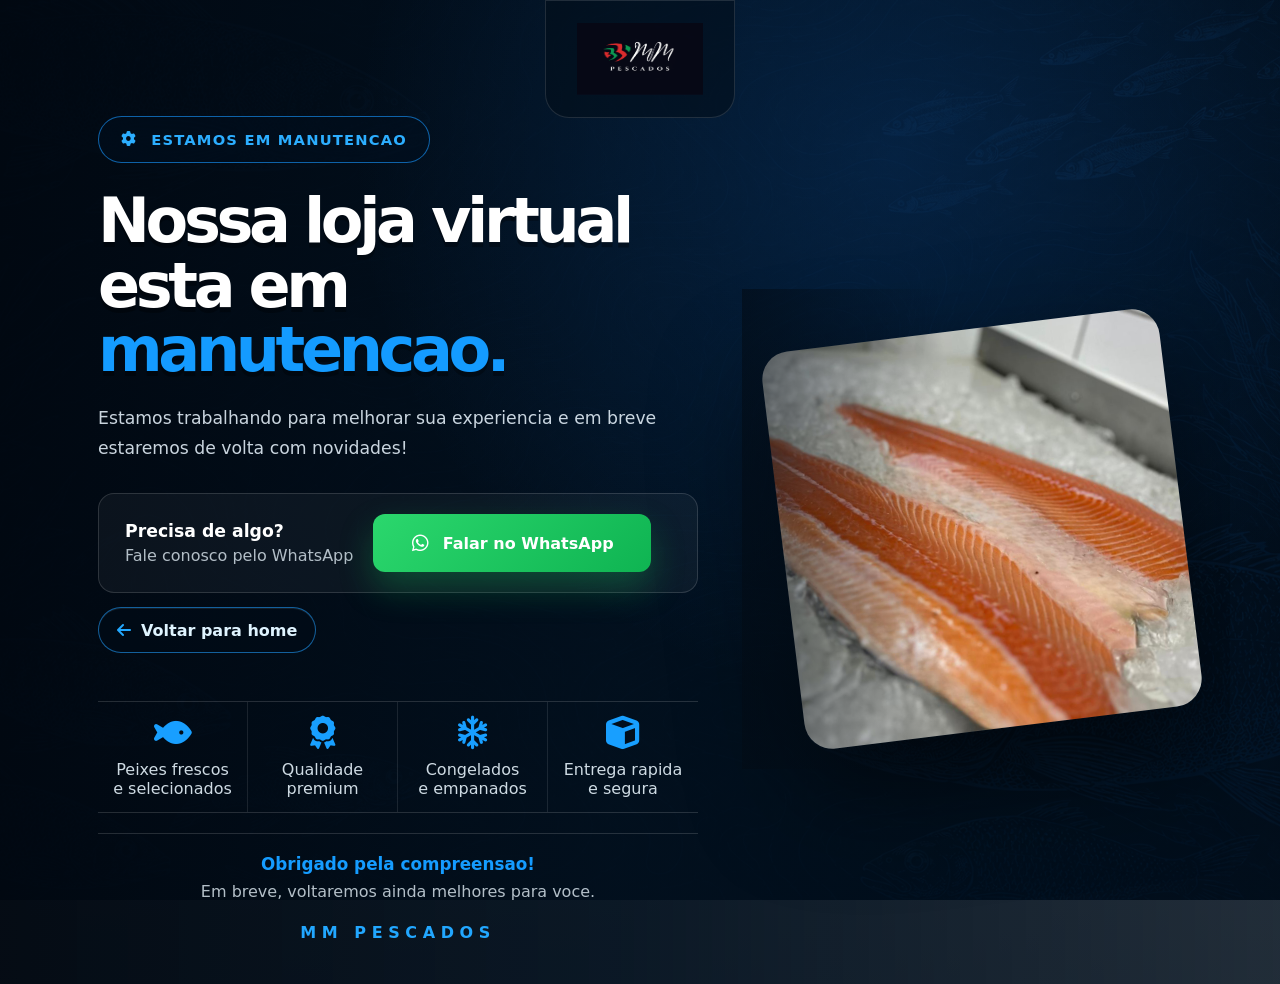
==== manutencao.html @ 1f9eb8cb "Ajuste produtos e loja" ====
<!DOCTYPE html>
<html lang="pt-BR">
<head>
  <meta charset="UTF-8" />
  <meta name="viewport" content="width=device-width, initial-scale=1.0" />
  <title>Loja em Manutencao | MM Pescados</title>
  <meta name="description" content="A loja virtual da MM Pescados esta em manutencao. Fale conosco pelo WhatsApp para fazer seu pedido." />
  <meta name="theme-color" content="#041b2a" />
  <link rel="stylesheet" href="https://cdnjs.cloudflare.com/ajax/libs/font-awesome/6.7.2/css/all.min.css" />
  <link rel="stylesheet" href="styles.css" />
  <link rel="icon" type="image/png" sizes="32x32" href="assets/img/logo.png">
</head>
<body class="maintenance-page">
  <main class="maintenance-shell" aria-labelledby="maintenanceTitle">
    <div class="maintenance-logo" aria-label="MM Pescados">
      <img src="assets/img/mm-logo-oficial.png" alt="MM Pescados">
    </div>

    <section class="maintenance-content">
      <span class="maintenance-kicker"><i class="fa-solid fa-gear"></i> Estamos em manutencao</span>
      <h1 id="maintenanceTitle">Nossa loja virtual esta em <span>manutencao.</span></h1>
      <p>Estamos trabalhando para melhorar sua experiencia e em breve estaremos de volta com novidades!</p>

      <div class="maintenance-whatsapp">
        <div>
          <strong>Precisa de algo?</strong>
          <span>Fale conosco pelo WhatsApp</span>
        </div>
        <a href="https://wa.me/554830244024?text=Ol%C3%A1%2C%20vim%20pelo%20site%20da%20MM%20Pescados%20e%20quero%20fazer%20um%20pedido." target="_blank" rel="noopener">
          <i class="fa-brands fa-whatsapp"></i> Falar no WhatsApp
        </a>
      </div>

      <a class="maintenance-home-link" href="index.html">
        <i class="fa-solid fa-arrow-left"></i>
        <span>Voltar para home</span>
      </a>

      <div class="maintenance-features" aria-label="Diferenciais MM Pescados">
        <div><i class="fa-solid fa-fish"></i><span>Peixes frescos<br>e selecionados</span></div>
        <div><i class="fa-solid fa-award"></i><span>Qualidade<br>premium</span></div>
        <div><i class="fa-regular fa-snowflake"></i><span>Congelados<br>e empanados</span></div>
        <div><i class="fa-solid fa-cube"></i><span>Entrega rapida<br>e segura</span></div>
      </div>

      <div class="maintenance-thanks">
        <strong>Obrigado pela compreensao!</strong>
        <span>Em breve, voltaremos ainda melhores para voce.</span>
        <b>MM Pescados</b>
      </div>
    </section>

    <div class="maintenance-visual" aria-hidden="true"></div>
  </main>
</body>
</html>
---- styles.css ----
html,body{
background-image:url('./assets/img/bg1.png') !important;
background-size:cover !important;
background-position:center !important;
background-repeat:no-repeat !important;
background-attachment:fixed !important;
background-color:#020b14 !important;
}

/* Refinamento final: produtos, modais e manutencao */
.showcase-section {
  padding: 70px 0 92px !important;
}

.showcase-section .container {
  width: min(1368px, calc(100% - 72px)) !important;
  display: grid !important;
  grid-template-columns: 330px 1fr !important;
  gap: 36px !important;
  align-items: start !important;
}

.showcase-section .section-header {
  max-width: 310px !important;
  margin: 38px 0 0 !important;
  text-align: left !important;
}

.showcase-section .section-header .eyebrow {
  width: auto !important;
  justify-content: flex-start !important;
  color: #1aa7ff !important;
}

.showcase-section .section-header h2 {
  font-size: clamp(2.1rem, 3.1vw, 3.15rem) !important;
  line-height: 1.14 !important;
  letter-spacing: -0.065em !important;
}

.product-grid,
.showcase-grid.product-grid {
  grid-column: 2 !important;
  display: grid !important;
  grid-template-columns: repeat(4, minmax(0, 1fr)) !important;
  gap: 22px !important;
  margin: 0 !important;
}

.product-card,
.showcase-card.product-card {
  height: auto !important;
  min-height: 0 !important;
  aspect-ratio: 0.78 !important;
  border-radius: 14px !important;
  overflow: hidden !important;
  border: 1px solid rgba(24, 151, 255, .9) !important;
}

.product-card__button {
  display: flex !important;
  align-items: stretch !important;
  width: 100% !important;
  height: 100% !important;
}

.product-card .showcase-image,
.showcase-card.product-card .showcase-image {
  position: absolute !important;
  inset: 0 !important;
  height: 100% !important;
  border-radius: inherit !important;
}

.product-card .showcase-image > img:not(.card-logo) {
  width: 100% !important;
  height: 100% !important;
  object-fit: cover !important;
  transform: scale(1.01);
}

.product-card .showcase-image::after {
  content: "" !important;
  position: absolute !important;
  inset: 0 !important;
  background: linear-gradient(180deg, rgba(0, 0, 0, .16), rgba(0, 9, 18, .08) 38%, rgba(0, 8, 18, .92) 100%) !important;
}

.product-card .card-logo {
  width: 84px !important;
  height: 54px !important;
  top: 12px !important;
  right: 12px !important;
  object-fit: contain !important;
  background: rgba(0, 5, 12, .62) !important;
  padding: 7px !important;
}

.product-card .showcase-content {
  width: 100% !important;
  position: relative !important;
  z-index: 2 !important;
  align-self: flex-end !important;
  margin-top: auto !important;
  padding: 0 18px 18px !important;
}

.product-card .showcase-content span {
  display: inline-flex !important;
  max-width: calc(100% - 96px) !important;
  margin-bottom: 6px !important;
  color: #3db9ff !important;
  font-size: .72rem !important;
  font-weight: 900 !important;
  letter-spacing: .08em !important;
  text-transform: uppercase !important;
}

.product-card .showcase-content h3 {
  max-width: calc(100% - 28px) !important;
  margin: 0 0 6px !important;
  color: #fff !important;
  font-size: clamp(1.08rem, 1.4vw, 1.35rem) !important;
  line-height: 1.05 !important;
  letter-spacing: -0.04em !important;
  text-shadow: 0 2px 10px rgba(0, 0, 0, .45) !important;
}

.product-card .showcase-content p {
  margin: 0 !important;
  color: rgba(225, 244, 255, .88) !important;
  font-size: .9rem !important;
}

.product-pagination {
  grid-column: 2 !important;
  display: flex !important;
  justify-content: center !important;
  align-items: center !important;
  gap: 14px !important;
  margin: 34px auto 0 !important;
  padding: 12px 16px !important;
  border: 1px solid rgba(24, 151, 255, .55) !important;
  border-radius: 999px !important;
  background: rgba(0, 10, 22, .58) !important;
  box-shadow: 0 18px 48px rgba(0, 0, 0, .28) !important;
}

.product-pagination__btn {
  width: 54px !important;
  height: 54px !important;
  border-radius: 50% !important;
  font-size: 1.05rem !important;
}

.product-modal {
  padding: clamp(14px, 3vw, 32px) !important;
}

.product-modal__dialog {
  width: min(1080px, calc(100vw - 48px)) !important;
  max-height: min(760px, calc(100dvh - 48px)) !important;
  display: grid !important;
  grid-template-columns: minmax(0, 1.12fr) minmax(330px, .88fr) !important;
  overflow: hidden !important;
  border-radius: 22px !important;
}

.product-modal__gallery {
  min-height: 0 !important;
  height: min(620px, calc(100dvh - 72px)) !important;
  aspect-ratio: 4 / 3 !important;
  background: #020912 !important;
}

.product-modal__gallery img {
  width: 100% !important;
  height: 100% !important;
  min-height: 0 !important;
  max-height: none !important;
  aspect-ratio: auto !important;
  object-fit: cover !important;
  object-position: center !important;
}

.product-modal__close {
  top: 16px !important;
  right: 16px !important;
  width: 46px !important;
  height: 46px !important;
  display: inline-grid !important;
  place-items: center !important;
}

.product-modal__nav {
  top: 50% !important;
  width: 48px !important;
  height: 48px !important;
  display: inline-grid !important;
  place-items: center !important;
  transform: translateY(-50%) !important;
}

.product-modal__nav:hover {
  transform: translateY(-50%) scale(1.04) !important;
}

.product-modal__content {
  min-width: 0 !important;
  padding: clamp(28px, 4vw, 48px) !important;
  justify-content: center !important;
}

.product-modal__content h3 {
  overflow-wrap: anywhere !important;
}

.product-modal__order {
  width: 100% !important;
  min-width: 0 !important;
  min-height: 58px !important;
  height: 58px !important;
  border-radius: 14px !important;
  white-space: normal !important;
}

.maintenance-page {
  min-height: 100dvh !important;
  display: grid !important;
  place-items: center !important;
  padding: 0 !important;
  overflow-x: hidden !important;
  background:
    radial-gradient(circle at 70% 16%, rgba(20, 128, 255, .16), transparent 34rem),
    linear-gradient(90deg, rgba(1, 8, 17, .97) 0%, rgba(2, 16, 30, .92) 48%, rgba(2, 16, 30, .72) 100%),
    url("./assets/img/bg1.png") center/cover fixed no-repeat !important;
}

.maintenance-shell {
  position: relative !important;
  width: min(1440px, 100vw) !important;
  min-height: min(980px, 100dvh) !important;
  display: grid !important;
  grid-template-columns: minmax(560px, .96fr) minmax(520px, 1.04fr) !important;
  align-items: center !important;
  gap: 42px !important;
  padding: 78px 78px 54px !important;
}

.maintenance-logo {
  position: absolute !important;
  top: 0 !important;
  left: 50% !important;
  width: 218px !important;
  height: 142px !important;
  display: grid !important;
  place-items: center !important;
  padding: 26px 36px !important;
  border: 1px solid rgba(255, 255, 255, .12) !important;
  border-radius: 0 0 24px 24px !important;
  background: rgba(3, 13, 24, .54) !important;
  transform: translateX(-50%) !important;
}

.maintenance-logo img {
  width: 142px !important;
  height: auto !important;
}

.maintenance-content {
  position: relative !important;
  z-index: 2 !important;
  max-width: 700px !important;
  padding-top: 74px !important;
  text-align: left !important;
}

.maintenance-kicker {
  display: inline-flex !important;
  align-items: center !important;
  gap: 14px !important;
  padding: 14px 22px !important;
  border-radius: 999px !important;
  border: 1px solid rgba(24, 151, 255, .62) !important;
  color: #2caeff !important;
  background: rgba(0, 15, 30, .5) !important;
  font-size: .92rem !important;
  font-weight: 900 !important;
  letter-spacing: .08em !important;
  text-transform: uppercase !important;
}

.maintenance-content h1 {
  max-width: 650px !important;
  margin: 28px 0 24px !important;
  font-size: clamp(3.9rem, 5.3vw, 5.45rem) !important;
  line-height: 1.04 !important;
  letter-spacing: -0.07em !important;
  color: #fff !important;
}

.maintenance-content h1 span {
  color: #149bff !important;
}

.maintenance-content > p {
  max-width: 650px !important;
  margin: 0 !important;
  color: rgba(234, 246, 255, .86) !important;
  font-size: 1.24rem !important;
  line-height: 1.75 !important;
}

.maintenance-whatsapp {
  width: min(650px, 100%) !important;
  display: grid !important;
  grid-template-columns: auto minmax(0, 1fr) auto !important;
  align-items: center !important;
  gap: 20px !important;
  margin: 34px 0 34px !important;
  padding: 20px 26px !important;
  border: 1px solid rgba(255, 255, 255, .14) !important;
  border-radius: 16px !important;
  background: rgba(255, 255, 255, .045) !important;
}

.maintenance-whatsapp > i {
  width: 66px !important;
  height: 66px !important;
  display: grid !important;
  place-items: center !important;
  color: #fff !important;
  border-radius: 50% !important;
  background: #25d366 !important;
  font-size: 2.55rem !important;
}

.maintenance-whatsapp strong {
  display: block !important;
  color: #fff !important;
  font-size: 1.08rem !important;
  margin-bottom: 5px !important;
}

.maintenance-whatsapp span {
  color: rgba(235, 247, 255, .75) !important;
}

.maintenance-whatsapp a {
  min-height: 58px !important;
  display: inline-flex !important;
  align-items: center !important;
  justify-content: center !important;
  gap: 10px !important;
  padding: 0 24px !important;
  border-radius: 12px !important;
  color: #fff !important;
  text-decoration: none !important;
  font-weight: 900 !important;
  white-space: nowrap !important;
  background: linear-gradient(135deg, #2bd76d, #0fb452) !important;
  box-shadow: 0 16px 34px rgba(18, 200, 92, .28) !important;
}

.maintenance-features {
  width: min(650px, 100%) !important;
  display: grid !important;
  grid-template-columns: repeat(4, 1fr) !important;
  gap: 0 !important;
  margin: 40px 0 0 !important;
  padding: 0 !important;
  border-top: 1px solid rgba(255, 255, 255, .14) !important;
  border-bottom: 1px solid rgba(255, 255, 255, .14) !important;
}

.maintenance-features div {
  min-height: 118px !important;
  display: grid !important;
  place-items: center !important;
  align-content: center !important;
  gap: 10px !important;
  padding: 14px 12px !important;
  text-align: center !important;
  color: rgba(235, 247, 255, .88) !important;
  border-right: 1px solid rgba(255, 255, 255, .1) !important;
}

.maintenance-features div:last-child {
  border-right: 0 !important;
}

.maintenance-features i {
  color: #189fff !important;
  font-size: 2.1rem !important;
}

.maintenance-thanks {
  width: min(650px, 100%) !important;
  margin-top: 28px !important;
  padding-top: 24px !important;
  text-align: center !important;
  border-top: 1px solid rgba(255, 255, 255, .14) !important;
}

.maintenance-thanks strong,
.maintenance-thanks span,
.maintenance-thanks b {
  display: block !important;
}

.maintenance-thanks strong {
  color: #159cff !important;
  font-size: 1.05rem !important;
}

.maintenance-thanks span {
  margin: 8px 0 22px !important;
  color: rgba(235, 247, 255, .76) !important;
}

.maintenance-thanks b {
  color: #22a7ff !important;
  letter-spacing: .35em !important;
  text-transform: uppercase !important;
}

.maintenance-visual {
  position: relative !important;
  z-index: 1 !important;
  align-self: stretch !important;
  min-height: 680px !important;
}

.maintenance-visual::before {
  content: "" !important;
  position: absolute !important;
  inset: 18% -18% 10% 2% !important;
  border-radius: 34px !important;
  background: url("./assets/FOTOS/Salmao/salmao files.jpeg") center/cover no-repeat !important;
  box-shadow: 0 42px 110px rgba(0, 0, 0, .56) !important;
  transform: rotate(-8deg) !important;
}

.maintenance-visual::after {
  content: "" !important;
  position: absolute !important;
  inset: 0 !important;
  background: linear-gradient(90deg, rgba(2, 11, 21, .62), transparent 42%) !important;
}

@media (max-width: 1180px) {
  .showcase-section .container {
    grid-template-columns: 1fr !important;
    width: min(980px, calc(100% - 48px)) !important;
  }

  .showcase-section .section-header,
  .product-grid,
  .showcase-grid.product-grid,
  .product-pagination {
    grid-column: 1 !important;
  }

  .showcase-section .section-header {
    max-width: 680px !important;
    margin: 0 auto 28px !important;
    text-align: center !important;
  }

  .product-grid,
  .showcase-grid.product-grid {
    grid-template-columns: repeat(3, minmax(0, 1fr)) !important;
  }

  .maintenance-shell {
    grid-template-columns: 1fr !important;
    min-height: auto !important;
    padding: 170px 36px 44px !important;
  }

  .maintenance-content {
    max-width: 760px !important;
    margin: 0 auto !important;
    padding-top: 0 !important;
    text-align: center !important;
  }

  .maintenance-visual {
    order: -1 !important;
    min-height: 330px !important;
  }

  .maintenance-visual::before {
    inset: 0 6% 10% 6% !important;
  }
}

@media (max-width: 720px) {
  .showcase-section {
    padding: 46px 0 64px !important;
  }

  .showcase-section .container {
    width: calc(100% - 28px) !important;
    gap: 22px !important;
  }

  .product-grid,
  .showcase-grid.product-grid {
    grid-template-columns: repeat(2, minmax(0, 1fr)) !important;
    gap: 12px !important;
  }

  .product-card,
  .showcase-card.product-card {
    aspect-ratio: .78 !important;
    border-radius: 12px !important;
  }

  .product-card .card-logo {
    width: 58px !important;
    height: 40px !important;
    top: 8px !important;
    right: 8px !important;
  }

  .product-card .showcase-content {
    padding: 0 10px 12px !important;
  }

  .product-card .showcase-content span {
    display: none !important;
  }

  .product-card .showcase-content h3 {
    max-width: 100% !important;
    font-size: .98rem !important;
  }

  .product-card .showcase-content p {
    font-size: .78rem !important;
  }

  .product-pagination {
    gap: 9px !important;
    padding: 10px !important;
    border-radius: 18px !important;
    flex-wrap: wrap !important;
  }

  .product-pagination__btn {
    width: 46px !important;
    height: 46px !important;
  }

  .product-modal {
    padding: 10px !important;
  }

  .product-modal__dialog {
    width: calc(100vw - 20px) !important;
    max-height: calc(100dvh - 20px) !important;
    grid-template-columns: 1fr !important;
    overflow-y: auto !important;
    border-radius: 18px !important;
  }

  .product-modal__gallery {
    height: min(330px, 42dvh) !important;
    aspect-ratio: 16 / 11 !important;
  }

  .product-modal__nav {
    width: 42px !important;
    height: 42px !important;
  }

  .product-modal__content {
    padding: 24px 18px 18px !important;
    gap: 14px !important;
  }

  .product-modal__content h3 {
    font-size: 2rem !important;
  }

  .product-modal__order {
    min-height: 56px !important;
  }

  .maintenance-shell {
    width: 100vw !important;
    min-height: 100dvh !important;
    padding: 108px 18px 28px !important;
    gap: 20px !important;
  }

  .maintenance-logo {
    width: 144px !important;
    height: 104px !important;
    padding: 18px 22px !important;
  }

  .maintenance-logo img {
    width: 106px !important;
  }

  .maintenance-visual {
    min-height: 190px !important;
  }

  .maintenance-visual::before {
    inset: 4% -18% 0 10% !important;
    border-radius: 22px !important;
  }

  .maintenance-kicker {
    padding: 11px 16px !important;
    font-size: .74rem !important;
  }

  .maintenance-content h1 {
    margin: 22px 0 16px !important;
    font-size: clamp(2.25rem, 11.5vw, 3.45rem) !important;
    line-height: 1.04 !important;
  }

  .maintenance-content > p {
    font-size: .96rem !important;
    line-height: 1.62 !important;
  }

  .maintenance-whatsapp {
    grid-template-columns: 1fr !important;
    justify-items: center !important;
    text-align: center !important;
    margin: 24px 0 26px !important;
    padding: 18px !important;
  }

  .maintenance-whatsapp a {
    width: 100% !important;
    white-space: normal !important;
  }

  .maintenance-features {
    grid-template-columns: repeat(2, 1fr) !important;
    margin-top: 0 !important;
  }

  .maintenance-features div {
    min-height: 96px !important;
    font-size: .86rem !important;
  }

  .maintenance-features div:nth-child(2) {
    border-right: 0 !important;
  }

  .maintenance-thanks {
    margin-top: 20px !important;
  }
}

@media (max-width: 720px) and (max-height: 430px) {
  .maintenance-shell {
    padding-top: 82px !important;
  }

  .maintenance-logo {
    width: 118px !important;
    height: 78px !important;
  }

  .maintenance-visual {
    display: none !important;
  }

  .maintenance-content h1 {
    font-size: 2.15rem !important;
  }

  .maintenance-features,
  .maintenance-thanks {
    display: none !important;
  }
}



html, body{
    background: #020b14 url('./assets/img/bg1.png') center center / cover fixed no-repeat !important;
}

body::before{
    content:'';
    position:fixed;
    inset:0;
    background:rgba(0,0,0,0.45);
    z-index:-1;
}


@import url('https://fonts.googleapis.com/css2?family=Inter:wght@400;500;600;700;800;900&display=swap');

:root {
  --bg: #02111d;
  --bg-2: #041b2a;
  --surface: rgba(255, 255, 255, 0.07);
  --surface-strong: rgba(255, 255, 255, 0.11);
  --line: rgba(255, 255, 255, 0.14);
  --text: #f4f9ff;
  --muted: #b9c9d6;
  --blue: #1288e8;
  --blue-2: #60cdfd;
  --green: #16c784;
  --shadow: 0 24px 70px rgba(0, 0, 0, 0.35);
  --radius: 28px;
}

* {
  box-sizing: border-box;
}

html {
  scroll-behavior: smooth;
}

body {
  margin: 0;
  font-family: Inter, system-ui, -apple-system, BlinkMacSystemFont, "Segoe UI", sans-serif;
  color: var(--text);
  background: linear-gradient(180deg, rgba(2, 7, 13, 0.96), rgba(3, 12, 22, 0.96)), url("./assets/img/bg1.png") center/cover fixed no-repeat;
  overflow-x: hidden;
  position: relative;
}

body::before {
  content: "";
  position: fixed;
  inset: 0;
  pointer-events: none;
  background: rgba(0, 0, 0, 0.10);
  z-index: -1;
}


img {
  max-width: 100%;
  display: block;
}

a {
  color: inherit;
}

.container {
  width: min(1180px, calc(100% - 40px));
  margin: 0 auto;
}

.section {
  position: relative;
  padding: 110px 0;
}

.loader {
  position: fixed;
  inset: 0;
  z-index: 999;
  background: #020d17;
  display: grid;
  place-content: center;
  gap: 18px;
  text-align: center;
  color: var(--muted);
  transition: opacity 0.45s ease, visibility 0.45s ease;
}

.loader.is-hidden {
  opacity: 0;
  visibility: hidden;
}

.loader__mark {
  width: 82px;
  height: 82px;
  display: grid;
  place-items: center;
  margin: 0 auto;
  border-radius: 50%;
  color: var(--blue-2);
  background: rgba(96, 205, 253, 0.08);
  border: 1px solid rgba(96, 205, 253, 0.22);
  box-shadow: 0 0 60px rgba(18, 136, 232, 0.35);
  animation: pulse 1.7s ease-in-out infinite;
}

.loader__mark svg {
  width: 38px;
  height: 38px;
}

.site-header {
  position: fixed;
  top: 20px;
  left: 50%;
  transform: translateX(-50%);
  width: min(1180px, calc(100% - 40px));
  height: 72px;
  z-index: 100;
  display: flex;
  align-items: center;
  justify-content: space-between;
  padding: 0 18px;
  border: 1px solid rgba(255, 255, 255, 0.08);
  border-radius: 999px;
  background: rgba(2, 13, 23, 0.42);
  backdrop-filter: blur(18px);
  box-shadow: 0 18px 50px rgba(0, 0, 0, 0.18);
}

.site-header.is-scrolled {
  background: rgba(2, 13, 23, 0.78);
  border-color: rgba(96, 205, 253, 0.18);
}

.brand {
  display: flex;
  align-items: center;
  gap: 10px;
  font-weight: 900;
  text-decoration: none;
  letter-spacing: -0.03em;
}

.brand__logo {
  width: 60px;
  height: 60px;
  display: grid;
  place-items: center;
  border-radius: 50%;
  background: rgba(96, 205, 253, 0.12);
  border: 1px solid rgba(255, 255, 255, 0.14);
  overflow: hidden;
}

.brand__logo img {
  width: 100%;
  height: 100%;
  object-fit: cover;
}

.brand__icon {
  width: 38px;
  height: 38px;
  display: grid;
  place-items: center;
  border-radius: 50%;
  color: var(--blue-2);
  background: rgba(96, 205, 253, 0.1);
}

.nav {
  display: flex;
  align-items: center;
  gap: 22px;
}

.nav a {
  display: inline-flex;
  align-items: center;
  gap: 0.5rem;
  font-size: 0.92rem;
  font-weight: 700;
  text-decoration: none;
  color: rgba(255,255,255,0.78);
  transition: 0.25s ease;
}

.nav a:hover {
  color: var(--text);
}

.nav__cta {
  margin-left: auto;
  flex-shrink: 0;
  display: inline-flex;
  align-items: center;
  gap: 0.6rem;
  padding: 12px 20px;
  border-radius: 999px;
  color: #fff !important;
  background: linear-gradient(135deg, var(--blue), #0e66aa);
}

.nav-toggle {
  display: none;
  width: 44px;
  height: 44px;
  border: 0;
  border-radius: 50%;
  color: white;
  background: rgba(255, 255, 255, 0.08);
}

.hero {
  min-height: 100vh;
  display: grid;
  align-items: center;
  padding-top: 150px;
  overflow: hidden;
}

.hero__bg,
.hero__texture,
.cta__pattern {
  position: absolute;
  inset: 0;
  pointer-events: none;
}

.hero__bg {
  background:
    radial-gradient(circle at 80% 30%, rgba(18, 136, 232, 0.22), transparent 34rem),
    linear-gradient(135deg, rgba(2, 17, 29, 0.15), rgba(2, 17, 29, 0.9));
}

.hero__texture,
.cta__pattern {
  opacity: 0.18;
  background-image:
    repeating-radial-gradient(ellipse at 10% 10%, transparent 0 18px, rgba(96, 205, 253, 0.8) 19px 20px);
  background-size: 180px 120px;
  mask-image: linear-gradient(180deg, #000, transparent 82%);
}

.hero__grid {
  position: relative;
  z-index: 2;
  display: grid;
  grid-template-columns: 1.02fr 0.98fr;
  gap: 70px;
  align-items: center;
}

.eyebrow {
  display: inline-flex;
  align-items: center;
  gap: 8px;
  margin-bottom: 20px;
  color: var(--muted);
  font-weight: 900;
  letter-spacing: 0.22em;
  text-transform: uppercase;
  font-size: 0.78rem;
}

.eyebrow svg {
  width: 17px;
  height: 17px;
  color: var(--blue-2);
}

h1,
h2,
h3,
p {
  margin-top: 0;
}

h1 {
  max-width: 740px;
  font-size: clamp(3.1rem, 8vw, 6.8rem);
  line-height: 0.9;
  letter-spacing: -0.075em;
  margin-bottom: 28px;
}

h2 {
  font-size: clamp(2.2rem, 5vw, 4.45rem);
  line-height: 0.95;
  letter-spacing: -0.07em;
  margin-bottom: 20px;
}

h3 {
  font-size: 1.45rem;
  letter-spacing: -0.055em;
  margin-bottom: 14px;
}

p {
  color: var(--muted);
  line-height: 1.8;
}

.hero__content p {
  max-width: 620px;
  font-size: 1.08rem;
}

.hero__actions,
.cta__actions {
  display: flex;
  flex-wrap: wrap;
  gap: 14px;
  margin-top: 34px;
}

.btn {
  position: relative;
  display: inline-flex;
  align-items: center;
  justify-content: center;
  gap: 10px;
  min-height: 54px;
  padding: 0 24px;
  border-radius: 999px;
  font-weight: 900;
  text-decoration: none;
  overflow: hidden;
  transition: 0.25s ease;
}

.btn svg {
  width: 18px;
  height: 18px;
}

.btn--primary {
  color: white;
  background: linear-gradient(135deg, #1599ff, #075d9e);
  box-shadow: 0 20px 45px rgba(18, 136, 232, 0.28);
}

.btn--primary:hover {
  transform: translateY(-3px);
  box-shadow: 0 26px 60px rgba(18, 136, 232, 0.4);
}

.btn--ghost {
  color: white;
  background: rgba(255, 255, 255, 0.09);
  border: 1px solid rgba(255, 255, 255, 0.15);
}

.btn--ghost:hover {
  transform: translateY(-3px);
  background: rgba(255, 255, 255, 0.13);
}

.btn--small {
  min-height: 44px;
  padding: 0 18px;
  font-size: 0.9rem;
  display: inline-flex;
  align-items: center;
  gap: 0.6rem;
}

.btn i,
.nav__cta i,
.hero__badges span i,
.review-card .stars i {
  display: inline-flex;
  align-items: center;
  justify-content: center;
  margin-right: 0.5rem;
  font-size: 1rem;
}

.hero__badges {
  display: flex;
  flex-wrap: wrap;
  gap: 12px;
  margin-top: 30px;
}

.hero__badges span {
  display: inline-flex;
  align-items: center;
  gap: 8px;
  color: var(--muted);
  padding: 10px 13px;
  border-radius: 999px;
  background: rgba(255, 255, 255, 0.06);
  border: 1px solid rgba(255,255,255,0.1);
  font-weight: 700;
  font-size: 0.88rem;
}

.hero__badges svg {
  width: 16px;
  color: var(--blue-2);
}

.hero-card {
  position: relative;
  padding: 14px;
  border-radius: 38px;
  background: linear-gradient(145deg, rgba(255,255,255,0.12), rgba(255,255,255,0.02));
  border: 1px solid rgba(255,255,255,0.14);
  box-shadow: var(--shadow);
  transform: rotate(1.5deg);
}

.hero-card::before {
  content: "";
  position: absolute;
  inset: -2px;
  z-index: -1;
  border-radius: inherit;
  background: radial-gradient(circle at 40% 20%, rgba(96, 205, 253, 0.35), transparent 60%);
  filter: blur(20px);
}

.hero-card__brand {
  position: absolute;
  top: 22px;
  left: 22px;
  right: 22px;
  display: flex;
  justify-content: space-between;
  gap: 16px;
  align-items: center;
  padding: 18px 22px;
  border-radius: 24px;
  background: rgba(2, 17, 29, 0.72);
  border: 1px solid rgba(255,255,255,0.12);
  backdrop-filter: blur(16px);
  z-index: 2;
}

.hero-card__brand-logo {
  display: flex;
  align-items: flex-end;
  gap: 12px;
}

.hero-card__brand-logo span {
  font-size: 2.05rem;
  line-height: 1;
  font-weight: 900;
}

.hero-card__brand-logo small {
  display: block;
  color: rgba(255,255,255,0.75);
  font-size: 0.82rem;
  letter-spacing: 0.15em;
  text-transform: uppercase;
}

.hero-card__brand-links {
  display: grid;
  gap: 10px;
  text-align: right;
}

.hero-card__brand-links a {
  display: inline-flex;
  align-items: center;
  justify-content: flex-end;
  gap: 10px;
  color: #fff;
  font-size: 0.95rem;
  text-decoration: none;
}

.hero-card__brand-links svg {
  width: 18px;
  height: 18px;
  color: var(--green);
  fill: var(--green);
}

@media (max-width: 960px) {
  .hero-card__brand {
    flex-direction: column;
    align-items: flex-start;
    text-align: left;
  }

  .hero-card__brand-links {
    text-align: left;
  }
}

.hero-card img,
.hero-card__video {
  width: 100%;
  aspect-ratio: 4 / 5;
  object-fit: cover;
  border-radius: 28px;
  filter: saturate(0.95) contrast(1.05);
}
.hero-card__video {
  display: block;
}

.hero-card__float {
  position: absolute;
  left: -20px;
  bottom: 38px;
  width: min(310px, 78%);
  padding: 20px;
  border-radius: 22px;
  background: rgba(2, 17, 29, 0.76);
  border: 1px solid rgba(96, 205, 253, 0.22);
  backdrop-filter: blur(16px);
  box-shadow: var(--shadow);
}

.hero-card__float svg {
  color: #ffd36a;
  fill: #ffd36a;
  margin-bottom: 10px;
}

.hero-card__float strong,
.hero-card__float span {
  display: block;
}

.hero-card__float span {
  margin-top: 6px;
  color: var(--muted);
  font-size: 0.88rem;
}

.scroll-indicator {
  position: absolute;
  left: 50%;
  bottom: 26px;
  transform: translateX(-50%);
  color: rgba(255,255,255,0.68);
  animation: float 2s ease-in-out infinite;
}

.scroll-indicator svg {
  width: 30px;
  height: 30px;
}

.section-heading {
  max-width: 860px;
  margin: 0 auto 58px;
  text-align: center;
}

.section-heading p {
  max-width: 740px;
  margin-left: auto;
  margin-right: auto;
  font-size: 1.08rem;
}

.cards {
  display: grid;
  gap: 24px;
}

.cards--four {
  grid-template-columns: repeat(4, 1fr);
}

.cards--three {
  grid-template-columns: repeat(3, 1fr);
}

.premium-card,
.review-card {
  position: relative;
  min-height: 250px;
  padding: 34px;
  border-radius: var(--radius);
  background:
    radial-gradient(circle at top right, rgba(18, 136, 232, 0.2), transparent 34%),
    linear-gradient(180deg, rgba(255,255,255,0.1), rgba(255,255,255,0.035));
  border: 1px solid var(--line);
  overflow: hidden;
  box-shadow: 0 18px 50px rgba(0,0,0,0.15);
  transition: transform 0.35s ease, border-color 0.35s ease, background 0.35s ease;
}

.premium-card::after {
  content: "";
  position: absolute;
  inset: auto -50px -90px auto;
  width: 180px;
  height: 180px;
  border-radius: 50%;
  background: rgba(96, 205, 253, 0.08);
  filter: blur(20px);
}

.premium-card:hover,
.review-card:hover {
  transform: translateY(-10px);
  border-color: rgba(96, 205, 253, 0.35);
  background:
    radial-gradient(circle at top right, rgba(18, 136, 232, 0.28), transparent 38%),
    linear-gradient(180deg, rgba(255,255,255,0.13), rgba(255,255,255,0.045));
}

.premium-card__number {
  display: block;
  margin-bottom: 34px;
  color: var(--blue-2);
  font-weight: 900;
  letter-spacing: -0.04em;
}

.premium-card__icon {
  width: 38px;
  height: 38px;
  color: var(--blue-2);
  margin-bottom: 28px;
}

.premium-card p,
.review-card p {
  font-size: 0.95rem;
  margin-bottom: 22px;
}

.premium-card a {
  display: inline-flex;
  align-items: center;
  gap: 7px;
  color: var(--blue-2);
  font-weight: 900;
  text-decoration: none;
  font-size: 0.9rem;
}

.premium-card a svg {
  width: 16px;
}

.quality {
  background: linear-gradient(180deg, rgba(255,255,255,0.015), rgba(18,136,232,0.035));
}

.experience__grid {
  display: grid;
  grid-template-columns: 0.92fr 1.08fr;
  gap: 70px;
  align-items: center;
}

.experience__image {
  position: relative;
  border-radius: 38px;
  overflow: hidden;
  border: 1px solid var(--line);
  box-shadow: var(--shadow);
}

.experience__image img {
  width: 100%;
  aspect-ratio: 1 / 1.02;
  object-fit: cover;
}

.experience__image::after {
  content: "";
  position: absolute;
  inset: 0;
  background: linear-gradient(180deg, transparent, rgba(2, 17, 29, 0.38));
}

.feature-list {
  display: grid;
  gap: 16px;
  margin-top: 30px;
}

.feature-list div {
  display: flex;
  align-items: center;
  gap: 14px;
  padding: 18px;
  border-radius: 20px;
  background: rgba(255,255,255,0.06);
  border: 1px solid rgba(255,255,255,0.1);
  color: var(--muted);
  font-weight: 700;
}

.feature-list svg {
  flex: 0 0 auto;
  width: 22px;
  color: var(--blue-2);
}

.reviews__summary {
  display: flex;
  justify-content: space-between;
  align-items: center;
  gap: 18px;
  margin-bottom: 24px;
  padding: 22px;
  border-radius: 24px;
  background: rgba(255,255,255,0.06);
  border: 1px solid var(--line);
}

.reviews__summary strong,
.reviews__summary span {
  display: block;
}

.reviews__summary span {
  margin-top: 5px;
  color: var(--muted);
}

.review-card {
  min-height: 230px;
}

.stars {
  display: flex;
  gap: 4px;
  margin-bottom: 20px;
  color: #ffd36a;
}

.stars svg {
  width: 18px;
  height: 18px;
  fill: currentColor;
}

.review-card strong {
  color: var(--text);
}

.cta {
  overflow: hidden;
  text-align: center;
  background:
    radial-gradient(circle at 50% 0%, rgba(18, 136, 232, 0.18), transparent 34rem),
    linear-gradient(180deg, #031a2a, #041b2a);
}

.cta__content {
  position: relative;
  z-index: 2;
}

.cta .cta__actions {
  justify-content: center;
}

.cta p {
  font-size: 1.12rem;
}





.whatsapp-float {
    position: fixed;
    width: 90px;
    height: 90px;
    bottom: 30px;
    right: 30px;
    background: #25d366;
    border-radius: 50%;
    display: flex;
    align-items: center;
    justify-content: center;
    z-index: 9999;
    animation: pulseWhatsapp 2s infinite;
    transition: transform 0.3s ease;
}

.whatsapp-float:hover {
    transform: scale(1.08);
}

.whatsapp-float i,
.whatsapp-float svg {
    font-size: 42px;
    color: white;
}

.whatsapp-pulse {
    animation: pulseWhatsapp 2s infinite;
    transition: all .3s ease;
}

.whatsapp-pulse:hover {
    transform: scale(1.05);
}

@keyframes pulseWhatsapp {
    0% {
        transform: scale(1);
        box-shadow: 0 0 0 0 rgba(37, 211, 102, 0.7);
    }

    70% {
        transform: scale(1.04);
        box-shadow: 0 0 0 20px rgba(37, 211, 102, 0);
    }

    100% {
        transform: scale(1);
        box-shadow: 0 0 0 0 rgba(37, 211, 102, 0);
    }
}



/* Espaçamento e hover premium */
.whatsapp-pulse,
.whatsapp-float,
.btn,
.button,
.cta-button,
a[class*="btn"],
a[class*="button"] {
    margin: 10px !important;
}

.whatsapp-pulse:hover,
.btn:hover,
.button:hover,
.cta-button:hover,
a[class*="btn"]:hover,
a[class*="button"]:hover {
    filter: brightness(1.08);
    transform: translateY(-3px) scale(1.04);
}

/* Botão header loja */
.header .btn-loja,
.header .store-btn,
.header a[href*="whatsapp"] {
    animation: pulseWhatsapp 2s infinite;
    transition: all .3s ease;
}



/* Correção final: botão flutuante sem sublinhado + header loja com hover/pulse */
.whatsapp-float,
.whatsapp-float:link,
.whatsapp-float:visited,
.whatsapp-float:hover,
.whatsapp-float:active,
.whatsapp-float i,
.whatsapp-float svg {
    text-decoration: none !important;
    border-bottom: 0 !important;
}

.whatsapp-float::before,
.whatsapp-float::after,
.whatsapp-float i::before,
.whatsapp-float i::after {
    text-decoration: none !important;
    border-bottom: 0 !important;
}

/* Garante o efeito no botão Loja do header */
header a[href*="whatsapp"],
header a[href*="wa.me"],
header a[href*="api.whatsapp.com"],
header .btn,
header .button,
header .btn-loja,
header .store-btn,
.nav a[href*="whatsapp"],
.nav a[href*="wa.me"],
.navbar a[href*="whatsapp"],
.navbar a[href*="wa.me"] {
    animation: pulseWhatsapp 2s infinite !important;
    transition: transform .3s ease, filter .3s ease, box-shadow .3s ease !important;
    text-decoration: none !important;
}

header a[href*="whatsapp"]:hover,
header a[href*="wa.me"]:hover,
header a[href*="api.whatsapp.com"]:hover,
header .btn:hover,
header .button:hover,
header .btn-loja:hover,
header .store-btn:hover,
.nav a[href*="whatsapp"]:hover,
.nav a[href*="wa.me"]:hover,
.navbar a[href*="whatsapp"]:hover,
.navbar a[href*="wa.me"]:hover {
    filter: brightness(1.1) !important;
    transform: translateY(-3px) scale(1.04) !important;
    box-shadow: 0 14px 32px rgba(37, 211, 102, .28) !important;
}



/* ===== Ajuste final do botão Loja do header ===== */
.nav__cta,
.nav__cta--store {
  position: relative;
  isolation: isolate;
  overflow: visible;
  text-decoration: none !important;
  animation: storeButtonPulse 2.2s ease-in-out infinite !important;
  box-shadow: 0 0 0 0 rgba(18, 136, 232, 0.42);
}

.nav__cta::after,
.nav__cta--store::after {
  content: "";
  position: absolute;
  inset: -8px;
  border-radius: 999px;
  z-index: -1;
  background: rgba(18, 136, 232, 0.18);
  opacity: 0;
  transform: scale(0.92);
  transition: opacity .3s ease, transform .3s ease;
}

.nav__cta:hover,
.nav__cta--store:hover {
  color: #fff !important;
  filter: brightness(1.12);
  transform: translateY(-3px) scale(1.04);
  box-shadow: 0 16px 34px rgba(18, 136, 232, 0.34) !important;
}

.nav__cta:hover::after,
.nav__cta--store:hover::after {
  opacity: 1;
  transform: scale(1);
}

@keyframes storeButtonPulse {
  0% {
    box-shadow: 0 0 0 0 rgba(18, 136, 232, 0.48);
  }
  70% {
    box-shadow: 0 0 0 14px rgba(18, 136, 232, 0);
  }
  100% {
    box-shadow: 0 0 0 0 rgba(18, 136, 232, 0);
  }
}

/* ===== Footer premium corrigido ===== */
.footer {
  position: relative;
  overflow: hidden;
  padding: 72px 0 28px;
  background: transparent;
  border-top: 1px solid rgba(255, 255, 255, 0.08);
}

.footer::before {
  content: "";
  position: absolute;
  inset: 0;
  opacity: 0;
  pointer-events: none;
  background: none;
}

.footer .container {
  position: relative;
  z-index: 2;
}

.footer__grid {
  display: grid;
  grid-template-columns: 1.25fr 0.85fr 1.1fr;
  gap: 24px;
  align-items: stretch;
}

.footer__brand,
.footer__item {
  padding: 26px;
  border-radius: 28px;
  background: rgba(255, 255, 255, 0.045);
  border: 1px solid rgba(255, 255, 255, 0.10);
  box-shadow: 0 18px 45px rgba(0, 0, 0, 0.16);
  backdrop-filter: blur(14px);
}

.footer strong {
  display: block;
  margin-bottom: 10px;
  font-size: 1.2rem;
  letter-spacing: -0.04em;
  color: #fff;
}

.footer span {
  display: block;
  margin-bottom: 14px;
  color: var(--blue-2);
  font-size: 0.76rem;
  font-weight: 900;
  letter-spacing: 0.18em;
  text-transform: uppercase;
}

.footer p {
  margin: 0;
  color: rgba(229, 246, 255, 0.82);
  line-height: 1.75;
}

.footer a {
  width: fit-content;
  display: flex;
  align-items: center;
  gap: 10px;
  margin-top: 10px;
  color: rgba(229, 246, 255, 0.88);
  font-weight: 800;
  text-decoration: none !important;
  border-bottom: 0 !important;
  transition: color .25s ease, transform .25s ease;
}

.footer a:hover {
  color: #fff;
  transform: translateX(4px);
}

.footer i {
  color: var(--blue-2);
}

.footer__bottom {
  display: flex;
  justify-content: space-between;
  align-items: center;
  gap: 18px;
  margin-top: 28px;
  padding-top: 24px;
  border-top: 1px solid rgba(255, 255, 255, 0.10);
  color: rgba(229, 246, 255, 0.62);
  font-size: 0.92rem;
}

.footer__bottom a {
  margin: 0;
  padding: 10px 16px;
  border-radius: 999px;
  background: rgba(37, 211, 102, 0.12);
  color: #fff;
}

@media (max-width: 900px) {
  .footer__grid {
    grid-template-columns: 1fr;
  }

  .footer__bottom {
    flex-direction: column;
    align-items: flex-start;
  }
}

@media (max-width: 680px) {
  .nav__cta,
  .nav__cta--store {
    width: 100%;
    justify-content: center;
  }

  .footer {
    padding: 52px 0 24px;
  }

  .footer__brand,
  .footer__item {
    padding: 22px;
    border-radius: 22px;
  }
}




/* =========================================
   RESPONSIVIDADE TABLET E MOBILE
========================================= */

@media (max-width: 1080px) {

  .site-header {
    width: calc(100% - 24px);
    padding: 0 14px;
    height: 72px;
  }

  .nav {
    gap: 14px;
  }

  .nav a {
    font-size: 0.84rem;
  }

  .hero {
    padding-top: 140px;
    min-height: auto;
  }

  .hero__grid,
  .cta__grid,
  .about__grid,
  .contact__grid,
  .footer__grid {
    grid-template-columns: 1fr !important;
    gap: 40px;
  }

  .hero__content {
    text-align: center;
    align-items: center;
  }

  .hero__content p,
  .hero__badges,
  .hero__actions {
    justify-content: center;
    margin-left: auto;
    margin-right: auto;
  }

  .hero__media {
    width: 100%;
    max-width: 680px;
    margin: 0 auto;
  }

  h1 {
    font-size: clamp(3rem, 10vw, 5rem);
    line-height: 0.95;
  }

  h2 {
    font-size: clamp(2rem, 7vw, 3.5rem);
  }

  .premium-card,
  .review-card,
  .footer__brand,
  .footer__item {
    width: 100%;
  }

  .btn,
  .nav__cta {
    min-height: 54px;
  }
}

@media (max-width: 820px) {

  body {
    overflow-x: hidden;
  }

  .site-header {
    top: 12px;
    border-radius: 22px;
    height: auto;
    min-height: 72px;
    padding: 12px 16px;
    flex-wrap: wrap;
    gap: 12px;
  }

  .brand span {
    font-size: 1rem;
  }

  .brand__logo {
    width: 52px;
    height: 52px;
  }

  .nav-toggle {
    display: flex !important;
    align-items: center;
    justify-content: center;
  }

  .nav {
    width: 100%;
    display: none;
    flex-direction: column;
    align-items: stretch;
    gap: 12px;
    padding-top: 14px;
  }

  .nav.is-open {
    display: flex;
  }

  .nav a,
  .nav__cta {
    width: 100%;
    justify-content: center;
    text-align: center;
  }

  .hero {
    padding-top: 180px;
  }

  .hero__actions,
  .cta__actions {
    flex-direction: column;
    width: 100%;
  }

  .hero__actions .btn,
  .cta__actions .btn {
    width: 100%;
    justify-content: center;
  }

  h1 {
    font-size: clamp(2.5rem, 11vw, 4.2rem);
  }

  p {
    font-size: 0.98rem;
  }

  .hero-card,
  .hero-card__video,
  .hero-card img {
    width: 100%;
    max-width: 100%;
    border-radius: 28px;
  }

  .footer__bottom {
    flex-direction: column;
    text-align: center;
  }

  .whatsapp-float {
    width: 74px !important;
    height: 74px !important;
    right: 18px !important;
    bottom: 18px !important;
  }

  .whatsapp-float i {
    font-size: 34px !important;
  }
}

@media (max-width: 560px) {

  .container {
    width: calc(100% - 24px);
  }

  .site-header {
    width: calc(100% - 16px);
    padding: 10px 14px;
  }

  .hero {
    padding-top: 165px;
  }

  h1 {
    font-size: clamp(2.2rem, 12vw, 3.4rem);
    letter-spacing: -0.06em;
  }

  h2 {
    font-size: clamp(1.8rem, 9vw, 2.6rem);
  }

  .hero__badges {
    gap: 10px;
  }

  .hero__badges span {
    width: 100%;
    justify-content: center;
  }

  .btn,
  .nav__cta {
    padding: 14px 18px;
    font-size: 0.92rem;
  }

  .footer {
    padding-bottom: 120px;
  }

  .footer__brand,
  .footer__item {
    padding: 20px;
    border-radius: 22px;
  }

  .footer__bottom a {
    width: 100%;
    justify-content: center;
  }
}




/* =========================================
   AJUSTE DOS CARDS: SELEÇÃO / QUALIDADE / AVALIAÇÕES
   Menos esticado, melhor alinhamento e leitura
========================================= */

.products .cards,
.quality .cards,
.reviews .cards {
  max-width: 1120px;
  margin-left: auto;
  margin-right: auto;
}

.cards--four {
  grid-template-columns: repeat(4, minmax(0, 1fr));
  align-items: stretch;
}

.cards--three {
  grid-template-columns: repeat(3, minmax(0, 1fr));
  align-items: stretch;
}

.premium-card,
.review-card {
  min-height: auto;
  height: 100%;
  padding: 28px;
  display: flex;
  flex-direction: column;
  align-items: flex-start;
}

.premium-card__number {
  margin-bottom: 20px;
}

.premium-card__icon {
  margin-bottom: 18px;
}

.premium-card h3,
.review-card h3 {
  margin-bottom: 12px;
}

.premium-card p,
.review-card p {
  flex: 1;
  margin-bottom: 20px;
  line-height: 1.65;
}

.premium-card a {
  margin-top: auto;
}

.reviews__summary {
  max-width: 960px;
  margin-left: auto;
  margin-right: auto;
  align-items: center;
}

.review-card {
  justify-content: space-between;
}

.review-card .stars {
  margin-bottom: 18px;
}

.review-card strong {
  margin-top: 10px;
}

@media (max-width: 1080px) {
  .products .cards,
  .quality .cards,
  .reviews .cards {
    max-width: 820px;
  }

  .cards--four,
  .cards--three {
    grid-template-columns: repeat(2, minmax(0, 1fr)) !important;
    gap: 20px;
  }

  .premium-card,
  .review-card {
    padding: 26px;
  }
}

@media (max-width: 680px) {
  .products .cards,
  .quality .cards,
  .reviews .cards {
    max-width: 100%;
  }

  .cards--four,
  .cards--three {
    grid-template-columns: 1fr !important;
    gap: 16px;
  }

  .premium-card,
  .review-card {
    padding: 22px;
    border-radius: 22px;
  }

  .premium-card__number {
    margin-bottom: 14px;
  }

  .premium-card__icon {
    margin-bottom: 14px;
  }

  .reviews__summary {
    flex-direction: column;
    align-items: flex-start;
    gap: 18px;
  }

  .reviews__summary .btn {
    width: 100%;
    justify-content: center;
  }
}




/* =========================================
   FOOTER CENTRALIZADO E EXPERIENCE PREMIUM
========================================= */

/* EXPERIENCE PREMIUM */
.experience__grid {
  grid-template-columns: 0.95fr 1.05fr;
  gap: 56px;
  align-items: center;
}

.experience__image {
  display: flex;
  align-items: center;
  justify-content: center;
}

.experience__image img {
  max-width: 420px;
  width: 100%;
  margin: 0 auto;
}

.experience__content {
  max-width: 640px;
}

.experience__content p {
  max-width: 560px;
}

.feature-list {
  display: grid;
  gap: 14px;
  margin-top: 28px;
}

.feature-list div {
  display: flex;
  align-items: center;
  gap: 14px;
  padding: 16px 18px;
  border-radius: 18px;
  background: rgba(255,255,255,0.05);
  border: 1px solid rgba(255,255,255,0.08);
}

.feature-list div i {
  min-width: 18px;
  color: var(--blue-2);
}

/* FOOTER */
.footer {
  text-align: center;
}

.footer__grid {
  max-width: 1080px;
  margin: 0 auto;
  align-items: stretch;
}

.footer__brand,
.footer__item {
  display: flex;
  flex-direction: column;
  align-items: center;
  justify-content: center;
}

.footer strong {
  text-align: center;
}

.footer p,
.footer a,
.footer span {
  text-align: center;
  justify-content: center;
}

.footer a {
  width: 100%;
}

.footer__bottom {
  justify-content: center;
  text-align: center;
  flex-direction: column;
}

.footer__bottom a {
  width: fit-content;
  min-width: 280px;
  justify-content: center;
}

/* RESPONSIVO */
@media (max-width: 1080px) {

  .experience__grid {
    grid-template-columns: 1fr;
    text-align: center;
    gap: 40px;
  }

  .experience__content {
    max-width: 100%;
    margin: 0 auto;
  }

  .experience__content p {
    max-width: 100%;
    margin-left: auto;
    margin-right: auto;
  }

  .feature-list {
    max-width: 720px;
    margin-left: auto;
    margin-right: auto;
  }

  .feature-list div {
    justify-content: center;
    text-align: center;
  }
}

@media (max-width: 680px) {

  .experience__image img {
    max-width: 280px;
  }

  .feature-list div {
    padding: 14px 16px;
    border-radius: 16px;
    font-size: 0.94rem;
  }

  .footer__bottom a {
    width: 100%;
    min-width: auto;
  }
}


.sisbi-section,
.about-premium,
.showcase,
.maps-section{
  position:relative;
  overflow:hidden;
}

.sisbi-grid,
.maps-grid{
  display:grid;
  grid-template-columns:1fr 1fr;
  gap:60px;
  align-items:center;
}

.sisbi-image img{
  width:100%;
  border-radius:32px;
  background:#fff;
  padding:24px;
  box-shadow:0 0 60px rgba(0,140,255,.15);
}

.sisbi-content h2,
.about-premium h2,
.showcase h2,
.maps-info h2{
  font-size:clamp(2.5rem,5vw,4.8rem);
  line-height:1;
  margin-bottom:24px;
}

.sisbi-list,
.maps-list{
  display:flex;
  flex-direction:column;
  gap:14px;
  margin:28px 0;
}

.sisbi-list div,
.maps-list div{
  padding:16px 20px;
  border:1px solid rgba(255,255,255,.08);
  border-radius:18px;
  background:rgba(255,255,255,.03);
}

.timeline{
  position:relative;
  max-width:900px;
  margin:80px auto 0;
  padding-left:40px;
  border-left:1px solid rgba(0,140,255,.35);
}

.timeline-item{
  position:relative;
  margin-bottom:60px;
}

.timeline-dot{
  position:absolute;
  left:-49px;
  top:10px;
  width:18px;
  height:18px;
  border-radius:50%;
  background:#00aaff;
  box-shadow:0 0 20px #00aaff;
}

.timeline-content{
  padding:34px;
  border-radius:28px;
  background:rgba(255,255,255,.03);
  border:1px solid rgba(255,255,255,.06);
}

.timeline-content h3{
  margin-bottom:14px;
  font-size:2rem;
}

.showcase-grid{
  display:grid;
  grid-template-columns:repeat(4,1fr);
  gap:24px;
  margin-top:60px;
}

.showcase-item{
  position:relative;
  overflow:hidden;
  border-radius:28px;
  min-height:420px;
  background:#07131d;
}

.showcase-item img{
  width:100%;
  height:100%;
  object-fit:cover;
  opacity:.45;
  transition:.4s;
}

.showcase-item:hover img{
  transform:scale(1.06);
  opacity:.7;
}

.showcase-overlay{
  position:absolute;
  left:0;
  right:0;
  bottom:0;
  padding:30px;
  background:linear-gradient(to top, rgba(0,0,0,.9), transparent);
}

.showcase-overlay h3{
  font-size:2rem;
  margin-bottom:12px;
}

.maps-frame{
  overflow:hidden;
  border-radius:28px;
  border:1px solid rgba(255,255,255,.08);
}

.maps-frame iframe{
  width:100%;
  height:500px;
  border:none;
  filter:grayscale(1) invert(.9);
}

.maps-btn{
  display:inline-flex;
  margin-top:20px;
  padding:16px 24px;
  border-radius:16px;
  background:#0a84ff;
  color:#fff;
  text-decoration:none;
}

@media(max-width:980px){
  .sisbi-grid,
  .maps-grid,
  .showcase-grid{
    grid-template-columns:1fr;
  }

  .showcase-item{
    min-height:320px;
  }

  .timeline{
    padding-left:20px;
  }
}


.unified-premium-section{
  position:relative;
  padding:140px 0;
}

.unified-grid{
  display:grid;
  grid-template-columns:1fr 1.1fr;
  gap:80px;
  align-items:center;
}

.unified-image{
  position:relative;
}

.unified-image img{
  width:100%;
  max-width:620px;
  border-radius:36px;
  opacity:.92;
  box-shadow:0 0 80px rgba(0,140,255,.12);
}

.unified-content h2{
  font-size:clamp(3rem,6vw,6.5rem);
  line-height:.95;
  margin:18px 0 26px;
  max-width:900px;
}

.unified-content p{
  font-size:1.15rem;
  line-height:1.8;
  color:rgba(255,255,255,.78);
  max-width:760px;
}

.premium-list{
  display:flex;
  flex-direction:column;
  gap:14px;
  margin:36px 0;
}

.premium-list div{
  display:flex;
  align-items:center;
  gap:14px;
  padding:18px 22px;
  border-radius:18px;
  background:rgba(255,255,255,.03);
  border:1px solid rgba(255,255,255,.06);
  color:#f5f5f5;
}

.premium-actions{
  display:flex;
  gap:18px;
  margin-top:40px;
}

.premium-actions a{
  text-decoration:none;
  padding:16px 28px;
  border-radius:18px;
  transition:.3s ease;
  font-weight:600;
}

.btn-primary{
  background:#0a84ff;
  color:#fff;
  box-shadow:0 0 30px rgba(10,132,255,.3);
}

.btn-secondary{
  background:rgba(255,255,255,.04);
  border:1px solid rgba(255,255,255,.08);
  color:#fff;
}

.premium-actions a:hover{
  transform:translateY(-3px);
}

@media(max-width:980px){

  .unified-grid{
    grid-template-columns:1fr;
    gap:50px;
  }

  .unified-content h2{
    font-size:clamp(2.8rem,12vw,5rem);
  }

  .premium-actions{
    flex-direction:column;
  }
}


/* ===== contato unificado premium ===== */
.contact-premium-section{
  position:relative;
  overflow:hidden;
  padding:150px 0;
  background: transparent;
}

.contact-premium-section::before{
  content:"";
  position:absolute;
  inset:0;
  opacity:0;
  pointer-events:none;
  background: none;
}

.contact-premium-grid{
  position:relative;
  z-index:1;
  display:grid;
  grid-template-columns:minmax(0, .95fr) minmax(420px, 1fr);
  gap:70px;
  align-items:center;
}

.contact-premium-content h2{
  font-size:clamp(3.4rem, 7vw, 7rem);
  line-height:.92;
  letter-spacing:-.07em;
  max-width:760px;
  margin:18px 0 24px;
}

.contact-address{
  color:rgba(255,255,255,.88);
  font-weight:600;
  line-height:1.7;
  margin-bottom:18px;
}

.contact-text{
  max-width:700px;
  color:rgba(255,255,255,.72);
  line-height:1.8;
  font-size:1.1rem;
}

.contact-premium-list{
  display:grid;
  grid-template-columns:1fr 1fr;
  gap:14px;
  margin:34px 0;
}

.contact-premium-list div{
  display:flex;
  align-items:center;
  gap:12px;
  min-height:58px;
  padding:16px 18px;
  border-radius:18px;
  background:rgba(255,255,255,.035);
  border:1px solid rgba(255,255,255,.075);
  color:rgba(255,255,255,.88);
  font-weight:600;
}

.contact-premium-list i{
  color:#58cfff;
}

.contact-premium-actions{
  display:flex;
  flex-wrap:wrap;
  gap:14px;
  margin-top:28px;
}

.contact-premium-actions a{
  display:inline-flex;
  align-items:center;
  gap:10px;
  padding:15px 22px;
  border-radius:999px;
  text-decoration:none;
  font-weight:700;
  transition:.3s ease;
}

.contact-premium-actions a:hover{
  transform:translateY(-3px);
}

.contact-map-card{
  overflow:hidden;
  min-height:540px;
  border-radius:34px;
  border:1px solid rgba(255,255,255,.10);
  background:rgba(255,255,255,.035);
  box-shadow:0 30px 100px rgba(0,0,0,.25), 0 0 60px rgba(10,132,255,.10);
}

.contact-map-card iframe{
  width:100%;
  height:540px;
  border:0;
  filter:grayscale(1) invert(.9) contrast(.9);
}

@media(max-width:1100px){
  .contact-premium-grid{
    grid-template-columns:1fr;
  }

  .contact-map-card,
  .contact-map-card iframe{
    min-height:420px;
    height:420px;
  }
}

/* ===== HERO SECTION ===== */
.hero-section {
  min-height: 100vh;
  display: flex;
  align-items: center;
  justify-content: center;
  padding-top: 150px;
  overflow: hidden;
  background: transparent;
}

.hero-grid {
  display: grid;
  grid-template-columns: 1fr 1fr;
  gap: 70px;
  align-items: center;
}

.hero-content h1 {
  margin-bottom: 28px;
}

.hero-content p {
  max-width: 620px;
  font-size: 1.08rem;
  margin-bottom: 34px;
}

.hero-actions {
  display: flex;
  flex-wrap: wrap;
  gap: 14px;
}

.hero-media video {
  width: 100%;
  border-radius: var(--radius);
  box-shadow: var(--shadow);
}

/* ===== SHOWCASE/VITRINE SECTION ===== */
.showcase-section {
  position: relative;
  background: transparent;
}

.section-header {
  text-align: center;
  max-width: 860px;
  margin: 0 auto 60px;
}

.section-header span {
  display: inline-block;
}

.section-header h2 {
  margin: 20px 0;
}

.section-header p {
  max-width: 740px;
  margin: 0 auto;
  font-size: 1.08rem;
}

.showcase-grid {
  display: grid;
  grid-template-columns: repeat(4, 1fr);
  gap: 24px;
  margin-top: 60px;
}

.showcase-card {
  position: relative;
  border-radius: var(--radius);
  overflow: hidden;
  background: rgba(255,255,255,0.03);
  border: 1px solid rgba(255,255,255,0.08);
  transition: all 0.35s ease;
  min-height: 380px;
  display: flex;
  flex-direction: column;
}

.showcase-card:hover {
  transform: translateY(-8px);
  border-color: rgba(96, 205, 253, 0.35);
  background: rgba(255,255,255,0.06);
}

.showcase-image {
  width: 100%;
  height: 220px;
  overflow: hidden;
  border-radius: calc(var(--radius) - 8px) calc(var(--radius) - 8px) 0 0;
}

.showcase-image img {
  width: 100%;
  height: 100%;
  object-fit: cover;
  transition: transform 0.35s ease;
}

.showcase-card:hover .showcase-image img {
  transform: scale(1.08);
}

.showcase-content {
  padding: 24px;
  flex: 1;
  display: flex;
  flex-direction: column;
}

.showcase-content h3 {
  margin-bottom: 12px;
  font-size: 1.2rem;
}

.showcase-content p {
  flex: 1;
  font-size: 0.95rem;
  margin-bottom: 16px;
  line-height: 1.6;
}

.btn-link {
  display: inline-flex;
  align-items: center;
  gap: 8px;
  color: var(--blue-2);
  text-decoration: none;
  font-weight: 700;
  font-size: 0.9rem;
  transition: all 0.25s ease;
}

.btn-link:hover {
  gap: 12px;
  color: var(--text);
}

.btn-link i {
  font-size: 0.8rem;
}

/* ===== SISBI SECTION (Improved) ===== */
.sisbi-section {
  position: relative;
  overflow: hidden;
  background: transparent;
}

.sisbi-grid {
  display: grid;
  grid-template-columns: 1fr 1fr;
  gap: 70px;
  align-items: center;
}

.sisbi-image {
  position: relative;
  border-radius: var(--radius);
  overflow: hidden;
  box-shadow: 0 0 60px rgba(18, 136, 232, 0.15);
}

.sisbi-image img {
  width: 100%;
  display: block;
  border-radius: var(--radius);
}

.sisbi-content h2 {
  margin-bottom: 20px;
}

.sisbi-subtitle {
  font-size: 1.15rem;
  margin-bottom: 20px;
  color: var(--blue-2);
  font-weight: 600;
}

.sisbi-benefits {
  list-style: none;
  padding: 0;
  margin: 20px 0;
  display: flex;
  flex-direction: column;
  gap: 14px;
}

.sisbi-benefits li {
  display: flex;
  align-items: center;
  gap: 14px;
  padding: 14px 18px;
  border-radius: 16px;
  background: rgba(22, 199, 132, 0.08);
  border: 1px solid rgba(22, 199, 132, 0.2);
  color: var(--text);
  font-weight: 600;
}

.sisbi-benefits i {
  color: var(--green);
  flex-shrink: 0;
}

.sisbi-closing {
  margin-top: 24px;
  padding-top: 24px;
  border-top: 1px solid rgba(255,255,255,0.1);
  font-weight: 600;
  color: var(--text);
}

/* ===== ABOUT SECTION ===== */
.about-section {
  position: relative;
  background: transparent;
}

.about-header {
  text-align: center;
  max-width: 860px;
  margin: 0 auto 60px;
}

.about-header h2 {
  margin: 20px 0;
}

.about-content {
  display: grid;
  grid-template-columns: repeat(2, 1fr);
  gap: 30px;
  max-width: 1100px;
  margin: 0 auto;
}

.about-card {
  padding: 34px;
  border-radius: var(--radius);
  background: rgba(255,255,255,0.03);
  border: 1px solid rgba(255,255,255,0.08);
  transition: all 0.35s ease;
}

.about-card:hover {
  transform: translateY(-6px);
  border-color: rgba(96, 205, 253, 0.35);
  background: rgba(255,255,255,0.06);
}

.about-card h3 {
  margin-bottom: 16px;
  color: var(--text);
  font-size: 1.35rem;
}

.about-card p {
  line-height: 1.8;
  margin-bottom: 14px;
}

.about-card p:last-child {
  margin-bottom: 0;
}

/* ===== QUALITY SECTION ===== */
.quality-section {
  position: relative;
  background: transparent;
}

.quality-header {
  text-align: center;
  max-width: 860px;
  margin: 0 auto 60px;
}

.quality-header h2 {
  margin: 20px 0;
}

.quality-header p {
  max-width: 740px;
  margin: 0 auto;
  font-size: 1.08rem;
}

.quality-grid {
  display: grid;
  grid-template-columns: repeat(4, 1fr);
  gap: 24px;
  max-width: 1100px;
  margin: 0 auto;
}

.quality-card {
  padding: 34px 28px;
  border-radius: var(--radius);
  background: rgba(255,255,255,0.03);
  border: 1px solid rgba(255,255,255,0.08);
  transition: all 0.35s ease;
  text-align: center;
  min-height: 280px;
  display: flex;
  flex-direction: column;
  align-items: center;
}

.quality-card:hover {
  transform: translateY(-8px);
  border-color: rgba(96, 205, 253, 0.35);
  background: rgba(255,255,255,0.06);
}

.quality-icon {
  width: 60px;
  height: 60px;
  border-radius: 50%;
  background: rgba(18, 136, 232, 0.15);
  border: 2px solid rgba(96, 205, 253, 0.3);
  display: flex;
  align-items: center;
  justify-content: center;
  color: var(--blue-2);
  font-size: 1.8rem;
  margin-bottom: 24px;
  flex-shrink: 0;
}

.quality-card h3 {
  margin-bottom: 14px;
  font-size: 1.25rem;
}

.quality-card p {
  line-height: 1.7;
  font-size: 0.95rem;
  flex: 1;
}

/* ===== REVIEWS SECTION ===== */
.reviews-section {
  position: relative;
  background: transparent;
}

.reviews-grid {
  display: grid;
  grid-template-columns: repeat(3, 1fr);
  gap: 24px;
  max-width: 1100px;
  margin: 60px auto 0;
}

.review-card {
  padding: 34px;
  border-radius: var(--radius);
  background: rgba(255,255,255,0.03);
  border: 1px solid rgba(255,255,255,0.08);
  transition: all 0.35s ease;
  min-height: 260px;
  display: flex;
  flex-direction: column;
}

.review-card:hover {
  transform: translateY(-8px);
  border-color: rgba(96, 205, 253, 0.35);
  background: rgba(255,255,255,0.06);
}

.review-header {
  margin-bottom: 18px;
}

.review-stars {
  display: flex;
  gap: 4px;
  margin-bottom: 12px;
  color: #ffd36a;
}

.review-stars i {
  font-size: 0.9rem;
}

.review-header strong {
  display: block;
  color: var(--text);
  font-size: 1rem;
}

.review-card p {
  flex: 1;
  line-height: 1.8;
  font-size: 0.95rem;
  margin: 0;
}

/* ===== REVEAL ANIMATION ===== */
.reveal {
  opacity: 0;
  transform: translateY(30px);
  animation: revealIn 0.75s ease forwards;
}

.reveal.is-visible {
  opacity: 1;
  transform: translateY(0);
}

@keyframes revealIn {
  to {
    opacity: 1;
    transform: translateY(0);
  }
}

/* ===== BUTTON STYLES ===== */
.btn-primary,
.btn-secondary {
  display: inline-flex;
  align-items: center;
  justify-content: center;
  gap: 10px;
  min-height: 54px;
  padding: 0 24px;
  border-radius: 999px;
  font-weight: 900;
  text-decoration: none;
  border: none;
  cursor: pointer;
  transition: all 0.3s ease;
}

.btn-primary {
  color: white;
  background: linear-gradient(135deg, var(--blue), #0e66aa);
  box-shadow: 0 20px 45px rgba(18, 136, 232, 0.28);
}

.btn-primary:hover {
  transform: translateY(-3px);
  box-shadow: 0 26px 60px rgba(18, 136, 232, 0.4);
}

.btn-secondary {
  color: white;
  background: rgba(255, 255, 255, 0.09);
  border: 1px solid rgba(255, 255, 255, 0.15);
}

.btn-secondary:hover {
  transform: translateY(-3px);
  background: rgba(255, 255, 255, 0.13);
}

/* ===== RESPONSIVIDADE ===== */
@media (max-width: 1080px) {
  .hero-grid,
  .sisbi-grid,
  .showcase-grid {
    grid-template-columns: 1fr;
    gap: 50px;
  }

  .about-content,
  .quality-grid,
  .reviews-grid {
    grid-template-columns: 1fr;
    gap: 20px;
  }

  .showcase-grid {
    grid-template-columns: repeat(2, 1fr);
  }

  .quality-grid {
    grid-template-columns: repeat(2, 1fr);
  }

  .reviews-grid {
    grid-template-columns: 1fr;
  }
}

@media (max-width: 768px) {
  .hero-grid {
    grid-template-columns: 1fr;
  }

  .showcase-grid {
    grid-template-columns: 1fr;
  }

  .quality-card,
  .about-card,
  .review-card {
    padding: 24px;
  }

  .quality-icon {
    width: 50px;
    height: 50px;
    font-size: 1.5rem;
  }

  h1 {
    font-size: clamp(2.5rem, 10vw, 4rem);
  }

  h2 {
    font-size: clamp(2rem, 8vw, 3.5rem);
  }

  .section {
    padding: 80px 0;
  }
}

@media(max-width:720px){
  .contact-premium-section{
    padding:100px 0;
  }

  .contact-premium-list{
    grid-template-columns:1fr;
  }

  .contact-premium-actions{
    flex-direction:column;
  }

  .contact-premium-actions a{
    justify-content:center;
  }
}



/* ============================
   FIX HERO + RESPONSIVIDADE
   ============================ */

.hero{
    min-height: auto !important;
    padding: 130px 24px 70px !important;
    display: flex !important;
    align-items: center !important;
}

.hero .container,
.hero-container,
.hero-content,
.hero-wrapper{
    max-width: 1180px !important;
    margin: 0 auto !important;
}

.hero-grid,
.hero .grid,
.hero-content{
    display: grid !important;
    grid-template-columns: minmax(0, 1fr) minmax(320px, 520px) !important;
    align-items: center !important;
    gap: 56px !important;
}

.hero h1,
.hero-title{
    font-size: clamp(3.6rem, 7vw, 6.8rem) !important;
    line-height: .88 !important;
    letter-spacing: -0.08em !important;
    max-width: 620px !important;
    margin-bottom: 24px !important;
}

.hero p,
.hero-subtitle,
.hero-description{
    max-width: 560px !important;
}

.hero-video,
.video-card,
.hero-media,
.hero-card{
    width: 100% !important;
    max-width: 520px !important;
    height: min(70vh, 680px) !important;
    max-height: 680px !important;
    min-height: 500px !important;
    margin: 0 auto !important;
    overflow: hidden !important;
    border-radius: 28px !important;
}

.hero-video video,
.video-card video,
.hero-media video,
.hero-card video,
.hero video{
    width: 100% !important;
    height: 100% !important;
    object-fit: cover !important;
    display: block !important;
}

@media (max-width: 720px){
    html, body{
        background-image: url('./assets/img/bg1.png') !important;
        background-size: cover !important;
        background-position: center top !important;
        background-repeat: no-repeat !important;
        background-attachment: scroll !important;
    }

    header,
    .header,
    .navbar{
        width: calc(100% - 24px) !important;
        left: 12px !important;
        right: 12px !important;
        top: 10px !important;
        border-radius: 24px !important;
    }

    nav,
    .nav-links,
    .menu{
        display: none !important;
    }

    .hero{
        padding: 105px 16px 44px !important;
        min-height: auto !important;
    }

    .hero-grid,
    .hero .grid,
    .hero-content{
        grid-template-columns: 1fr !important;
        gap: 28px !important;
        text-align: left !important;
    }

    .hero h1,
    .hero-title{
        font-size: clamp(3.1rem, 16vw, 5.4rem) !important;
        line-height: .88 !important;
        max-width: 100% !important;
        letter-spacing: -0.075em !important;
        margin-bottom: 18px !important;
    }

    .hero p,
    .hero-subtitle,
    .hero-description{
        font-size: .98rem !important;
        line-height: 1.55 !important;
        max-width: 100% !important;
    }

    .hero-actions,
    .hero-buttons,
    .actions{
        display: grid !important;
        grid-template-columns: 1fr !important;
        gap: 12px !important;
        width: 100% !important;
    }

    .hero-actions a,
    .hero-buttons a,
    .actions a,
    .btn{
        width: 100% !important;
        justify-content: center !important;
    }

    .hero-video,
    .video-card,
    .hero-media,
    .hero-card{
        max-width: 100% !important;
        width: 100% !important;
        height: 420px !important;
        min-height: 420px !important;
        max-height: 420px !important;
        border-radius: 22px !important;
    }
}

@media (max-width: 430px){
    .hero{
        padding-top: 96px !important;
    }

    .hero h1,
    .hero-title{
        font-size: clamp(2.7rem, 18vw, 4.4rem) !important;
    }

    .hero-video,
    .video-card,
    .hero-media,
    .hero-card{
        height: 360px !important;
        min-height: 360px !important;
        max-height: 360px !important;
    }
}



/* ===== FIX LAYOUT HERO ===== */

.hero{
    overflow:hidden !important;
}

.hero-grid,
.hero-content,
.hero .grid{
    width:100% !important;
    display:grid !important;
    grid-template-columns: minmax(0, 620px) minmax(320px, 500px) !important;
    justify-content:space-between !important;
    align-items:center !important;
    gap:48px !important;
}

.hero-left,
.hero-text{
    width:100% !important;
    max-width:620px !important;
    position:relative !important;
    z-index:2 !important;
}

.hero h1,
.hero-title{
    display:block !important;
    width:100% !important;
    max-width:620px !important;
    font-size:clamp(4rem,6vw,6.5rem) !important;
    line-height:0.92 !important;
    letter-spacing:-0.08em !important;
    margin:0 0 24px 0 !important;
    word-break:normal !important;
}

.hero p,
.hero-subtitle,
.hero-description{
    max-width:520px !important;
    font-size:1rem !important;
    line-height:1.7 !important;
    margin-bottom:28px !important;
}

.hero-actions,
.hero-buttons{
    display:flex !important;
    flex-wrap:wrap !important;
    gap:16px !important;
    align-items:center !important;
}

.hero-video,
.hero-card,
.hero-media{
    width:100% !important;
    max-width:500px !important;
    height:620px !important;
    min-height:620px !important;
    max-height:620px !important;
    justify-self:end !important;
}

.hero-video video,
.hero-card video,
.hero-media video{
    object-fit:cover !important;
}

@media (max-width: 720px){

    .hero-grid,
    .hero-content,
    .hero .grid{
        grid-template-columns:1fr !important;
        gap:32px !important;
    }

    .hero-left,
    .hero-text{
        max-width:100% !important;
    }

    .hero h1,
    .hero-title{
        max-width:100% !important;
        font-size:clamp(3rem,15vw,5rem) !important;
        line-height:0.92 !important;
        margin-bottom:18px !important;
    }

    .hero p,
    .hero-subtitle,
    .hero-description{
        max-width:100% !important;
        font-size:1rem !important;
        line-height:1.6 !important;
    }

    .hero-actions,
    .hero-buttons{
        flex-direction:column !important;
        align-items:stretch !important;
    }

    .hero-actions a,
    .hero-buttons a{
        width:100% !important;
        text-align:center !important;
    }

    .hero-video,
    .hero-card,
    .hero-media{
        height:420px !important;
        min-height:420px !important;
        max-height:420px !important;
        max-width:100% !important;
        justify-self:center !important;
    }
}




/* ===== HERO CENTRALIZADO FINAL ===== */

.hero{
    width:100% !important;
    min-height:100vh !important;
    display:flex !important;
    align-items:center !important;
    justify-content:center !important;
    padding:120px 24px 60px !important;
}

.hero .container,
.hero-container{
    width:100% !important;
    max-width:1320px !important;
    margin:0 auto !important;
    display:flex !important;
    align-items:center !important;
    justify-content:center !important;
}

.hero-grid,
.hero-content,
.hero .grid{
    width:100% !important;
    max-width:1200px !important;
    margin:0 auto !important;

    display:grid !important;
    grid-template-columns: 1fr 480px !important;

    align-items:center !important;
    justify-content:center !important;

    gap:80px !important;
}

.hero-left,
.hero-text{
    width:100% !important;
    max-width:620px !important;
    margin:0 auto !important;
}

.hero h1,
.hero-title{
    width:100% !important;
    max-width:620px !important;
    margin:0 0 26px 0 !important;

    font-size:clamp(4rem,6vw,6.5rem) !important;
    line-height:.9 !important;
    letter-spacing:-0.08em !important;
}

.hero p,
.hero-description,
.hero-subtitle{
    max-width:520px !important;
    font-size:1rem !important;
    line-height:1.7 !important;
    margin-bottom:30px !important;
}

.hero-actions,
.hero-buttons{
    display:flex !important;
    align-items:center !important;
    gap:16px !important;
    flex-wrap:wrap !important;
}

.hero-video,
.hero-media,
.hero-card{
    width:100% !important;
    max-width:480px !important;

    height:640px !important;
    min-height:640px !important;
    max-height:640px !important;

    margin:0 auto !important;
    justify-self:center !important;
}

.hero-video video,
.hero-media video,
.hero-card video{
    width:100% !important;
    height:100% !important;
    object-fit:cover !important;
    display:block !important;
}

@media(max-width:720px){

    .hero{
        min-height:auto !important;
        padding:100px 16px 40px !important;
    }

    .hero-grid,
    .hero-content,
    .hero .grid{
        grid-template-columns:1fr !important;
        gap:36px !important;
        text-align:center !important;
    }

    .hero-left,
    .hero-text{
        max-width:100% !important;
        text-align:center !important;
    }

    .hero h1,
    .hero-title{
        max-width:100% !important;
        font-size:clamp(3rem,15vw,5rem) !important;
        text-align:center !important;
    }

    .hero p,
    .hero-description,
    .hero-subtitle{
        max-width:100% !important;
        text-align:center !important;
    }

    .hero-actions,
    .hero-buttons{
        justify-content:center !important;
    }

    .hero-video,
    .hero-media,
    .hero-card{
        max-width:100% !important;

        height:420px !important;
        min-height:420px !important;
        max-height:420px !important;
    }
}




/* ===== CORREÇÃO TEXTO HERO ===== */

.hero-left,
.hero-text{
    display:flex !important;
    flex-direction:column !important;
    justify-content:center !important;
    align-items:flex-start !important;
}

.hero h1,
.hero-title{
    display:block !important;
    text-align:left !important;
    white-space:normal !important;
    word-break:normal !important;
    overflow-wrap:normal !important;
}

.hero p,
.hero-description,
.hero-subtitle{
    display:block !important;
    width:100% !important;
    max-width:540px !important;

    text-align:left !important;

    font-size:1.05rem !important;
    line-height:1.75 !important;

    white-space:normal !important;
    word-break:normal !important;
    overflow-wrap:break-word !important;
}

.hero-actions,
.hero-buttons{
    justify-content:flex-start !important;
}

@media(max-width:720px){

    .hero-left,
    .hero-text{
        align-items:center !important;
    }

    .hero h1,
    .hero-title{
        text-align:center !important;
    }

    .hero p,
    .hero-description,
    .hero-subtitle{
        text-align:center !important;
    }

    .hero-actions,
    .hero-buttons{
        justify-content:center !important;
    }
}




/* ===== HERO ENCAIXADO ===== */

.hero{
    padding-top:90px !important;
    min-height:100vh !important;
}

.hero-grid,
.hero-content,
.hero .grid{
    max-width:1120px !important;
    gap:52px !important;
    grid-template-columns: minmax(0,520px) minmax(320px,420px) !important;
}

.hero-left,
.hero-text{
    max-width:520px !important;
}

.hero h1,
.hero-title{
    max-width:520px !important;

    font-size:clamp(3.2rem,5vw,5.2rem) !important;
    line-height:.92 !important;
    letter-spacing:-0.07em !important;

    margin-bottom:18px !important;
}

.hero p,
.hero-description,
.hero-subtitle{
    max-width:440px !important;

    font-size:.98rem !important;
    line-height:1.7 !important;

    margin-bottom:22px !important;
}

.hero-video,
.hero-media,
.hero-card{
    max-width:420px !important;

    height:520px !important;
    min-height:520px !important;
    max-height:520px !important;
}

.hero-actions,
.hero-buttons{
    margin-top:10px !important;
}

@media(max-width:720px){

    .hero{
        padding-top:100px !important;
        padding-bottom:40px !important;
    }

    .hero-grid,
    .hero-content,
    .hero .grid{
        grid-template-columns:1fr !important;
        gap:30px !important;
    }

    .hero h1,
    .hero-title{
        font-size:clamp(2.8rem,13vw,4.2rem) !important;
        max-width:100% !important;
    }

    .hero p,
    .hero-description,
    .hero-subtitle{
        max-width:100% !important;
        font-size:.95rem !important;
    }

    .hero-video,
    .hero-media,
    .hero-card{
        max-width:100% !important;

        height:400px !important;
        min-height:400px !important;
        max-height:400px !important;
    }
}




/* ========= HERO MASTER FIX ========= */

.hero{
    min-height:100vh !important;
    padding:120px 40px 60px !important;

    display:flex !important;
    align-items:center !important;
    justify-content:center !important;
}

.hero .container,
.hero-container{
    width:100% !important;
    max-width:1280px !important;
    margin:0 auto !important;
}

.hero-grid,
.hero-content,
.hero .grid{
    width:100% !important;
    max-width:1180px !important;

    margin:0 auto !important;

    display:grid !important;
    grid-template-columns: 560px 420px !important;

    justify-content:center !important;
    align-items:center !important;

    gap:90px !important;
}

.hero-left,
.hero-text{
    width:100% !important;
    max-width:560px !important;

    display:flex !important;
    flex-direction:column !important;
    justify-content:center !important;
    align-items:flex-start !important;
}

.hero-badge,
.hero-kicker{
    margin-bottom:20px !important;
    opacity:.9 !important;
}

.hero h1,
.hero-title{
    width:100% !important;
    max-width:560px !important;

    margin:0 0 26px 0 !important;

    font-size:5.3rem !important;
    line-height:.9 !important;
    letter-spacing:-0.08em !important;

    text-align:left !important;
}

.hero p,
.hero-description,
.hero-subtitle{
    width:100% !important;
    max-width:480px !important;

    font-size:1rem !important;
    line-height:1.75 !important;

    text-align:left !important;

    margin:0 0 28px 0 !important;
}

.hero-actions,
.hero-buttons{
    display:flex !important;
    align-items:center !important;
    justify-content:flex-start !important;

    gap:16px !important;
    margin-top:4px !important;
}

.hero-video,
.hero-media,
.hero-card{
    width:100% !important;
    max-width:420px !important;

    height:520px !important;
    min-height:520px !important;
    max-height:520px !important;

    margin:0 auto !important;
}

.hero-video video,
.hero-media video,
.hero-card video{
    width:100% !important;
    height:100% !important;
    object-fit:cover !important;
    display:block !important;
}

@media(max-width:720px){

    .hero{
        min-height:auto !important;
        padding:100px 20px 40px !important;
    }

    .hero-grid,
    .hero-content,
    .hero .grid{
        grid-template-columns:1fr !important;
        gap:36px !important;
    }

    .hero-left,
    .hero-text{
        max-width:100% !important;
        align-items:center !important;
        text-align:center !important;
    }

    .hero h1,
    .hero-title{
        max-width:100% !important;

        font-size:3.7rem !important;
        line-height:.92 !important;

        text-align:center !important;
    }

    .hero p,
    .hero-description,
    .hero-subtitle{
        max-width:100% !important;
        text-align:center !important;
    }

    .hero-actions,
    .hero-buttons{
        justify-content:center !important;
        flex-wrap:wrap !important;
    }

    .hero-video,
    .hero-media,
    .hero-card{
        max-width:100% !important;

        height:420px !important;
        min-height:420px !important;
        max-height:420px !important;
    }
}



/* Ajustes de alinhamento */
.hero-grid{
  min-height: calc(100vh - 140px);
}

.hero-content{
  display:flex;
  flex-direction:column;
  justify-content:center;
  align-items:flex-start;
}

.hero-content h1{
  font-size: clamp(2.5rem, 5vw, 4.6rem);
  line-height: 1.05;
  max-width: 720px;
}

.hero-content p{
  max-width: 560px;
  line-height: 1.7;
}

.hero-media{
  display:flex;
  align-items:center;
  justify-content:center;
}

.hero-media video{
  max-height: 680px;
  object-fit: cover;
}

@media (max-width: 720px){
  .hero-section{
    padding-top: 110px;
    min-height:auto;
  }

  .hero-grid{
    grid-template-columns:1fr;
    gap:36px;
    text-align:center;
  }

  .hero-content{
    align-items:center;
  }

  .hero-content h1{
    font-size: clamp(2rem, 8vw, 3rem);
    margin-bottom:18px;
  }

  .hero-content p{
    font-size:0.98rem;
    margin-bottom:26px;
  }

  .hero-actions{
    justify-content:center;
  }

  .hero-media video{
    width:100%;
    max-height:420px;
    border-radius:24px;
  }
}




/* =========================================================
   HERO FINAL — IGUAL AO MOCKUP
========================================================= */

.hero,
.hero-section,
section.hero {
    min-height: 100vh !important;
    display: flex !important;
    align-items: center !important;
    justify-content: center !important;
    padding: 120px 7vw 60px !important;
}

.hero-content,
.hero-container,
.hero-wrapper,
.hero-inner,
.hero .container {
    width: 100% !important;
    max-width: 1320px !important;
    margin: 0 auto !important;

    display: grid !important;
    grid-template-columns: 1fr 560px !important;
    align-items: center !important;
    gap: 90px !important;
}

.hero-text,
.hero-copy,
.hero-left,
.hero-info,
.hero-content > div:first-child {
    width: 100% !important;
    max-width: 640px !important;

    display: flex !important;
    flex-direction: column !important;
    align-items: flex-start !important;
    justify-content: center !important;

    text-align: left !important;
}

.hero-kicker,
.hero-subtitle,
.hero-pretitle,
.hero-text small {
    margin-bottom: 26px !important;
    text-align: left !important;
}

.hero h1,
.hero-title,
.hero-text h1 {
    font-size: clamp(4rem, 5vw, 6rem) !important;
    line-height: .95 !important;
    letter-spacing: -0.05em !important;

    margin: 0 0 28px 0 !important;
    max-width: 760px !important;

    text-align: left !important;
}

.hero p,
.hero-description,
.hero-text p {
    max-width: 560px !important;

    font-size: 1.15rem !important;
    line-height: 1.7 !important;

    margin: 0 0 34px 0 !important;

    text-align: left !important;
}

.hero-buttons,
.hero-actions,
.hero-ctas,
.hero .buttons {
    display: flex !important;
    flex-direction: row !important;
    align-items: center !important;
    justify-content: flex-start !important;

    gap: 18px !important;
    margin: 0 !important;
}

.hero-buttons a,
.hero-actions a,
.hero-ctas a,
.hero .buttons a,
.hero-buttons button,
.hero-actions button {
    min-width: 230px !important;
    height: 64px !important;

    display: inline-flex !important;
    align-items: center !important;
    justify-content: center !important;
}

.hero-media,
.hero-video,
.hero-image,
.hero-content > div:last-child {
    width: 100% !important;
    max-width: 560px !important;

    justify-self: end !important;
}

.hero img,
.hero video,
.hero-media img,
.hero-video video {
    width: 100% !important;
    height: 650px !important;

    object-fit: cover !important;
    border-radius: 28px !important;

    display: block !important;
}

/* mobile */

@media (max-width: 980px){

    .hero-content,
    .hero-container,
    .hero-wrapper,
    .hero-inner,
    .hero .container{
        grid-template-columns: 1fr !important;
        gap: 40px !important;
    }

    .hero-media,
    .hero-video,
    .hero-image,
    .hero-content > div:last-child{
        justify-self: center !important;
    }

    .hero img,
    .hero video,
    .hero-media img,
    .hero-video video{
        height: 420px !important;
    }
}

@media (max-width: 720px){

    .hero{
        padding: 90px 20px 40px !important;
    }

    .hero h1,
    .hero-title,
    .hero-text h1{
        font-size: clamp(2.8rem, 12vw, 4rem) !important;
    }

    .hero-buttons,
    .hero-actions,
    .hero-ctas,
    .hero .buttons{
        width: 100% !important;
        flex-direction: column !important;
        align-items: stretch !important;
    }

    .hero-buttons a,
    .hero-actions a,
    .hero-ctas a,
    .hero .buttons a,
    .hero-buttons button,
    .hero-actions button{
        width: 100% !important;
        min-width: 0 !important;
    }

    .hero img,
    .hero video,
    .hero-media img,
    .hero-video video{
        height: 340px !important;
    }
}



/* =========================
   HERO AJUSTADO MM PESCADOS
========================= */

.hero-section {
  min-height: 100vh;
  display: flex;
  align-items: center;
  padding-top: 120px;
  padding-bottom: 80px;
  position: relative;
  overflow: hidden;
}

.hero-grid {
  width: 100%;
  display: flex;
  align-items: center;
  justify-content: space-between;
  gap: 70px;
}

.hero-content {
  flex: 1;
  max-width: 650px;
  position: relative;
  z-index: 2;
}

.hero-content .eyebrow {
  display: inline-flex;
  align-items: center;
  margin-bottom: 24px;
  padding: 10px 18px;
  border-radius: 999px;
  background: rgba(255,255,255,0.08);
  border: 1px solid rgba(255,255,255,0.08);
  color: #dceeff;
  font-size: 0.95rem;
  font-weight: 700;
  letter-spacing: 0.12em;
  text-transform: uppercase;
}

.hero-content h1 {
  font-size: clamp(3.2rem, 6vw, 6.4rem);
  line-height: 0.95;
  letter-spacing: -0.05em;
  margin-bottom: 26px;
  color: #ffffff;
  font-weight: 900;
}

.hero-content p {
  max-width: 540px;
  font-size: 1.18rem;
  line-height: 1.8;
  color: rgba(255,255,255,0.82);
}

.hero-actions {
  display: flex;
  align-items: center;
  gap: 18px;
  margin-top: 42px;
  flex-wrap: wrap;
}

.hero-actions .btn-primary,
.hero-actions .btn-secondary {
  min-width: 230px;
  height: 64px;
  border-radius: 999px;
  display: inline-flex;
  align-items: center;
  justify-content: center;
  gap: 12px;
  padding: 0 34px;
  text-decoration: none;
  font-size: 1rem;
  font-weight: 800;
  transition: all 0.25s ease;
}

.hero-actions .btn-primary {
  background: linear-gradient(135deg, #0f9cff, #1277ea);
  color: #ffffff;
  box-shadow: 0 12px 40px rgba(18, 136, 232, 0.35);
}

.hero-actions .btn-primary:hover {
  transform: translateY(-4px);
  box-shadow: 0 18px 50px rgba(18, 136, 232, 0.5);
}

.hero-actions .btn-secondary {
  background: rgba(255,255,255,0.08);
  border: 1px solid rgba(255,255,255,0.12);
  color: #ffffff;
  backdrop-filter: blur(12px);
}

.hero-actions .btn-secondary:hover {
  transform: translateY(-4px);
  background: rgba(255,255,255,0.14);
}

.hero-media {
  flex: 1;
  display: flex;
  justify-content: flex-end;
  align-items: center;
  position: relative;
  z-index: 2;
}

.hero-media video,
.hero-media img {
  width: 100%;
  max-width: 540px;
  height: 640px;
  object-fit: cover;
  border-radius: 34px;
  border: 1px solid rgba(255,255,255,0.08);
  box-shadow: 0 30px 80px rgba(0,0,0,0.45);
}

@media (max-width: 1100px) {
  .hero-grid {
    gap: 40px;
  }

  .hero-content h1 {
    font-size: clamp(2.8rem, 5vw, 5rem);
  }

  .hero-media video,
  .hero-media img {
    max-width: 460px;
    height: 560px;
  }
}

@media (max-width: 768px) {
  .hero-section {
    min-height: auto;
    padding-top: 140px;
    padding-bottom: 60px;
  }

  .hero-grid {
    flex-direction: column;
    justify-content: center;
    text-align: center;
    gap: 50px;
  }

  .hero-content {
    max-width: 100%;
  }

  .hero-content p {
    max-width: 100%;
  }

  .hero-actions {
    justify-content: center;
  }

  .hero-actions .btn-primary,
  .hero-actions .btn-secondary {
    width: 100%;
    min-width: unset;
  }

  .hero-media {
    width: 100%;
    justify-content: center;
  }

  .hero-media video,
  .hero-media img {
    width: 100%;
    max-width: 100%;
    height: 480px;
    border-radius: 28px;
  }
}

@media (max-width: 520px) {
  .hero-content h1 {
    font-size: 2.6rem;
    line-height: 1;
  }

  .hero-content p {
    font-size: 1rem;
    line-height: 1.7;
  }

  .hero-media video,
  .hero-media img {
    height: 360px;
  }
}

/* FINAL OVERRIDES: HERO, LOGO, BACKGROUND E BOTÕES */
html,
body {
  background: linear-gradient(180deg, rgba(2, 7, 13, 0.38), rgba(3, 12, 22, 0.56)), url("./assets/img/bg1.png") center/cover fixed no-repeat !important;
  min-height: 100% !important;
}

body::before {
  background: rgba(0, 0, 0, 0.03) !important;
}

.brand__logo img {
  opacity: 1 !important;
  filter: none !important;
}

.site-header {
  width: min(1180px, calc(100% - 40px)) !important;
}

.hero-section {
  padding-top: 130px !important;
  padding-bottom: 70px !important;
}

.hero-section .hero-grid {
  display: grid !important;
  grid-template-columns: minmax(0, 1fr) minmax(360px, 520px) !important;
  align-items: center !important;
  gap: 56px !important;
}

.hero-section .hero-content {
  align-self: center !important;
  justify-self: start !important;
}

.hero-section .hero-actions {
  display: flex !important;
  flex-wrap: wrap !important;
  gap: 18px !important;
  align-items: center !important;
}

.hero-section .hero-actions a {
  min-width: 220px !important;
}

.hero-section .hero-media {
  display: flex !important;
  justify-content: center !important;
  align-items: center !important;
}

.hero-section .hero-media video {
  width: 100% !important;
  max-width: 540px !important;
  min-height: 420px !important;
  height: auto !important;
  aspect-ratio: 16/9 !important;
  object-fit: cover !important;
  border-radius: 28px !important;
}

@media (max-width: 980px) {
  .hero-section .hero-grid {
    grid-template-columns: 1fr !important;
    text-align: center !important;
  }

  .hero-section .hero-content,
  .hero-section .hero-media {
    justify-self: center !important;
  }

  .hero-section .hero-actions {
    justify-content: center !important;
    width: 100% !important;
  }

  .hero-section .hero-actions a {
    width: 100% !important;
    max-width: 100% !important;
  }
}

@media (max-width: 720px) {
  .hero-section {
    padding-top: 100px !important;
    padding-bottom: 50px !important;
  }

  .hero-section .hero-media video {
    max-height: 420px !important;
    height: 420px !important;
  }
}

/* =========================================================
   AJUSTE FINAL DO HERO - alinhamento igual ao mockup enviado
   Mantém HTML completo e força a estrutura real do projeto:
   .hero-section > .container.hero-grid > .hero-content + .hero-media
   ========================================================= */
.hero-section.section {
  min-height: 100vh !important;
  display: flex !important;
  align-items: center !important;
  justify-content: center !important;
  padding: 95px 0 70px !important;
  overflow: hidden !important;
  background: transparent !important;
}

.hero-section .hero-grid,
section.hero-section > .hero-grid,
section.hero-section > .container.hero-grid {
  width: min(100% - 96px, 1200px) !important;
  max-width: 1200px !important;
  margin: 0 auto !important;
  display: grid !important;
  grid-template-columns: minmax(0, 560px) minmax(420px, 564px) !important;
  align-items: center !important;
  justify-content: space-between !important;
  gap: 92px !important;
  text-align: left !important;
}

.hero-section .hero-content {
  width: 100% !important;
  max-width: 560px !important;
  display: block !important;
  align-self: center !important;
  padding: 0 !important;
  margin: 0 !important;
  z-index: 2 !important;
}

.hero-section .eyebrow {
  display: block !important;
  margin: 0 0 24px !important;
  color: #19a8ff !important;
  font-size: 1rem !important;
  line-height: 1.1 !important;
  font-weight: 900 !important;
  letter-spacing: .32em !important;
  text-transform: uppercase !important;
}

.hero-section .hero-content h1 {
  width: 100% !important;
  max-width: 560px !important;
  margin: 0 0 26px !important;
  padding: 0 !important;
  color: #fff !important;
  font-size: clamp(4.15rem, 5.15vw, 5.35rem) !important;
  line-height: .93 !important;
  letter-spacing: -0.07em !important;
  font-weight: 950 !important;
}

.hero-section .hero-content p {
  width: 100% !important;
  max-width: 540px !important;
  margin: 0 0 32px !important;
  padding: 0 !important;
  color: rgba(235, 244, 255, .86) !important;
  font-size: 1.18rem !important;
  line-height: 1.65 !important;
  font-weight: 400 !important;
}

.hero-section .hero-actions {
  display: flex !important;
  align-items: center !important;
  justify-content: flex-start !important;
  gap: 28px !important;
  margin: 0 !important;
  padding: 0 !important;
  flex-wrap: nowrap !important;
}

.hero-section .btn-primary,
.hero-section .btn-secondary {
  min-width: 240px !important;
  min-height: 70px !important;
  padding: 0 34px !important;
  border-radius: 14px !important;
  display: inline-flex !important;
  align-items: center !important;
  justify-content: center !important;
  gap: 12px !important;
  font-size: 1.08rem !important;
  font-weight: 900 !important;
  line-height: 1 !important;
  text-decoration: none !important;
}

.hero-section .btn-primary {
  background: linear-gradient(135deg, #1599ff, #0871c9) !important;
  color: #fff !important;
  border: 1px solid rgba(255,255,255,.08) !important;
  box-shadow: 0 18px 40px rgba(18,136,232,.28) !important;
}

.hero-section .btn-secondary {
  background: rgba(0,0,0,.20) !important;
  color: #fff !important;
  border: 2px solid rgba(25,168,255,.95) !important;
  box-shadow: none !important;
}

.hero-section .btn-primary i,
.hero-section .btn-secondary i {
  color: inherit !important;
  font-size: 1.35rem !important;
}

.hero-section .hero-media {
  width: 100% !important;
  max-width: 564px !important;
  height: 665px !important;
  min-height: 0 !important;
  max-height: none !important;
  margin: 0 !important;
  padding: 0 !important;
  align-self: center !important;
  justify-self: end !important;
  display: block !important;
  overflow: hidden !important;
  border-radius: 18px !important;
  box-shadow: 0 26px 70px rgba(0,0,0,.38) !important;
  border: 1px solid rgba(255,255,255,.10) !important;
  background: rgba(255,255,255,.04) !important;
}

.hero-section .hero-media video,
.hero-section .hero-media img {
  width: 100% !important;
  height: 100% !important;
  display: block !important;
  object-fit: cover !important;
  object-position: center center !important;
  border-radius: 18px !important;
  box-shadow: none !important;
  border: 0 !important;
}

@media (max-width: 1180px) {
  .hero-section.section {
    padding: 105px 0 62px !important;
  }

  .hero-section .hero-grid,
  section.hero-section > .hero-grid,
  section.hero-section > .container.hero-grid {
    width: min(100% - 56px, 1040px) !important;
    grid-template-columns: minmax(0, 1fr) minmax(360px, 500px) !important;
    gap: 54px !important;
  }

  .hero-section .hero-content h1 {
    font-size: clamp(3.45rem, 5.4vw, 4.7rem) !important;
  }

  .hero-section .hero-media {
    height: 570px !important;
    max-width: 500px !important;
  }
}

@media (max-width: 900px) {
  .hero-section.section {
    min-height: auto !important;
    padding: 120px 0 54px !important;
  }

  .hero-section .hero-grid,
  section.hero-section > .hero-grid,
  section.hero-section > .container.hero-grid {
    width: min(100% - 36px, 680px) !important;
    grid-template-columns: 1fr !important;
    gap: 36px !important;
  }

  .hero-section .hero-content,
  .hero-section .hero-content h1,
  .hero-section .hero-content p {
    max-width: 100% !important;
  }

  .hero-section .hero-media {
    width: 100% !important;
    max-width: 100% !important;
    height: 520px !important;
    justify-self: center !important;
  }
}

@media (max-width: 720px) {
  .hero-section.section {
    padding: 104px 0 42px !important;
  }

  .hero-section .hero-grid,
  section.hero-section > .hero-grid,
  section.hero-section > .container.hero-grid {
    width: calc(100% - 32px) !important;
    gap: 28px !important;
  }

  .hero-section .eyebrow {
    font-size: .72rem !important;
    letter-spacing: .24em !important;
    margin-bottom: 16px !important;
  }

  .hero-section .hero-content h1 {
    font-size: clamp(2.9rem, 13.5vw, 4.35rem) !important;
    line-height: .91 !important;
    margin-bottom: 18px !important;
  }

  .hero-section .hero-content p {
    font-size: 1rem !important;
    line-height: 1.55 !important;
    margin-bottom: 24px !important;
  }

  .hero-section .hero-actions {
    width: 100% !important;
    display: grid !important;
    grid-template-columns: 1fr !important;
    gap: 12px !important;
  }

  .hero-section .btn-primary,
  .hero-section .btn-secondary {
    width: 100% !important;
    min-width: 0 !important;
    min-height: 58px !important;
    border-radius: 14px !important;
    font-size: 1rem !important;
  }

  .hero-section .hero-media {
    height: 420px !important;
    border-radius: 18px !important;
  }
}



/* CARD DA IMAGEM / VIDEO */
.hero-media {
    flex: 1;
    display: flex;
    justify-content: flex-end;
    align-items: center;
    position: relative;
    z-index: 2;
}

.hero-media video,
.hero-media img {
    width: 100%;
    max-width: 560px;
    height: 760px;
    object-fit: cover;

    border-radius: 32px;

    border: 1px solid rgba(255,255,255,0.08);

    background: rgba(255,255,255,0.03);
    backdrop-filter: blur(12px);
    -webkit-backdrop-filter: blur(12px);

    box-shadow:
        0 25px 60px rgba(0,0,0,0.45),
        inset 0 1px 0 rgba(255,255,255,0.04);

    overflow: hidden;

    display: block;
    padding: 0;
    margin: 0;
    line-height: 0;
}

@media (max-width: 768px) {
    .hero-media video,
    .hero-media img {
        max-width: 100%;
        height: 520px;
        border-radius: 24px;
    }
}




/* ============================= */
/* RESPONSIVIDADE HERO E CARDS */
/* ============================= */

@media (max-width: 720px) {

    .hero-section {
        min-height: auto;
        padding: 120px 20px 60px;
    }

    .hero-grid {
        display: flex;
        flex-direction: column;
        align-items: center;
        justify-content: center;
        gap: 40px;
        text-align: center;
    }

    .hero-content {
        width: 100%;
        max-width: 100%;
    }

    .hero-content h1 {
        font-size: clamp(2.4rem, 9vw, 4rem);
        line-height: 1.05;
        margin-bottom: 24px;
    }

    .hero-content p {
        font-size: 1.05rem;
        line-height: 1.7;
        max-width: 100%;
    }

    .hero-actions {
        width: 100%;
        display: flex;
        flex-direction: column;
        gap: 14px;
        align-items: center;
    }

    .hero-actions .btn-primary,
    .hero-actions .btn-secondary {
        width: 100%;
        max-width: 320px;
        justify-content: center;
    }

    .hero-media {
        width: 100%;
        justify-content: center;
    }

    .hero-media video,
    .hero-media img {
        width: 100%;
        max-width: 100%;
        height: 420px;
        border-radius: 24px;
        object-fit: cover;
    }

    /* AJUSTE GERAL DOS CARDS */
    .card,
    .produto-card,
    .feature-card,
    .gallery-card,
    .info-card {
        width: 100%;
        max-width: 100%;
        padding: 20px;
        border-radius: 22px;
    }

    .cards-grid,
    .products-grid,
    .gallery-grid,
    .features-grid {
        grid-template-columns: 1fr !important;
        gap: 20px;
    }

    section {
        overflow: hidden;
    }
}



/* =========================================================
   FIX REAL MOBILE <= 720px — HERO, MENU E CARDS
   Colocado no final para sobrescrever regras antigas.
   ========================================================= */

@media (max-width: 720px) {
  html,
  body {
    width: 100% !important;
    max-width: 100% !important;
    overflow-x: hidden !important;
  }

  body {
    position: relative !important;
  }

  .container {
    width: calc(100% - 32px) !important;
    max-width: calc(100% - 32px) !important;
    margin-left: auto !important;
    margin-right: auto !important;
  }

  /* HEADER / MENU */
  .site-header {
    top: 12px !important;
    left: 16px !important;
    right: 16px !important;
    transform: none !important;
    width: auto !important;
    max-width: none !important;
    min-height: 68px !important;
    height: auto !important;
    padding: 10px 12px !important;
    border-radius: 28px !important;
    display: flex !important;
    align-items: center !important;
    justify-content: space-between !important;
    flex-wrap: wrap !important;
    overflow: hidden !important;
  }

  .brand {
    max-width: calc(100% - 76px) !important;
    min-width: 0 !important;
  }

  .brand span:last-child {
    white-space: nowrap !important;
    overflow: hidden !important;
    text-overflow: ellipsis !important;
  }

  .brand__logo {
    width: 48px !important;
    height: 48px !important;
    flex: 0 0 48px !important;
  }

  .nav-toggle {
    width: 58px !important;
    height: 58px !important;
    flex: 0 0 58px !important;
    border-radius: 50% !important;
    display: inline-flex !important;
    align-items: center !important;
    justify-content: center !important;
    margin-left: auto !important;
    position: relative !important;
    right: auto !important;
  }

  .site-header .nav {
    display: none !important;
    width: 100% !important;
    flex: 0 0 100% !important;
    padding: 12px 0 4px !important;
    margin: 0 !important;
    flex-direction: column !important;
    align-items: stretch !important;
    gap: 10px !important;
  }

  .site-header .nav.is-open {
    display: flex !important;
  }

  .site-header .nav a,
  .site-header .nav__cta {
    width: 100% !important;
    min-height: 48px !important;
    display: flex !important;
    justify-content: center !important;
    text-align: center !important;
    border-radius: 16px !important;
  }

  /* HERO */
  .hero-section,
  .hero-section.section {
    width: 100% !important;
    min-height: auto !important;
    padding: 112px 0 46px !important;
    overflow: hidden !important;
  }

  .hero-section .hero-grid,
  section.hero-section > .container.hero-grid,
  .container.hero-grid,
  .hero-grid {
    width: calc(100% - 32px) !important;
    max-width: calc(100% - 32px) !important;
    margin: 0 auto !important;
    padding: 0 !important;
    display: flex !important;
    flex-direction: column !important;
    align-items: stretch !important;
    justify-content: flex-start !important;
    gap: 30px !important;
    text-align: left !important;
    min-height: 0 !important;
  }

  .hero-section .hero-content,
  .hero-content {
    width: 100% !important;
    max-width: 100% !important;
    margin: 0 !important;
    padding: 0 !important;
    display: flex !important;
    flex-direction: column !important;
    align-items: flex-start !important;
    text-align: left !important;
  }

  .hero-section .eyebrow,
  .eyebrow {
    max-width: 100% !important;
    margin: 0 0 14px !important;
    font-size: 0.74rem !important;
    line-height: 1.2 !important;
    letter-spacing: 0.22em !important;
    text-align: left !important;
  }

  .hero-section .hero-content h1,
  .hero-content h1 {
    width: 100% !important;
    max-width: 100% !important;
    margin: 0 0 18px !important;
    padding: 0 !important;
    font-size: clamp(2.35rem, 12.2vw, 3.75rem) !important;
    line-height: 0.98 !important;
    letter-spacing: -0.055em !important;
    text-align: left !important;
    word-break: normal !important;
    overflow-wrap: normal !important;
  }

  .hero-section .hero-content p,
  .hero-content p {
    width: 100% !important;
    max-width: 100% !important;
    margin: 0 0 26px !important;
    padding: 0 !important;
    font-size: 1rem !important;
    line-height: 1.58 !important;
    text-align: left !important;
  }

  .hero-section .hero-actions,
  .hero-actions {
    width: 100% !important;
    display: grid !important;
    grid-template-columns: 1fr !important;
    gap: 14px !important;
    margin: 0 !important;
    padding: 0 !important;
    justify-items: center !important;
  }

  .hero-section .hero-actions a,
  .hero-section .btn-primary,
  .hero-section .btn-secondary,
  .hero-actions .btn-primary,
  .hero-actions .btn-secondary {
    width: 100% !important;
    max-width: 360px !important;
    min-width: 0 !important;
    height: 62px !important;
    min-height: 62px !important;
    padding: 0 24px !important;
    border-radius: 18px !important;
    display: inline-flex !important;
    align-items: center !important;
    justify-content: center !important;
    font-size: 1.05rem !important;
  }

  .hero-section .hero-media,
  .hero-media {
    width: 100% !important;
    max-width: 100% !important;
    height: auto !important;
    min-height: 0 !important;
    max-height: none !important;
    margin: 8px 0 0 !important;
    padding: 0 !important;
    display: block !important;
    border-radius: 24px !important;
    overflow: hidden !important;
  }

  .hero-section .hero-media video,
  .hero-section .hero-media img,
  .hero-media video,
  .hero-media img {
    width: 100% !important;
    max-width: 100% !important;
    height: auto !important;
    aspect-ratio: 4 / 5 !important;
    max-height: 480px !important;
    min-height: 0 !important;
    display: block !important;
    object-fit: cover !important;
    border-radius: 24px !important;
    margin: 0 !important;
    padding: 0 !important;
  }

  /* CARDS E GRIDS GERAIS */
  .showcase-grid,
  .quality-grid,
  .reviews-grid,
  .gallery-grid,
  .products-grid,
  .cards-grid,
  .features-grid,
  .contact__grid,
  .about__grid,
  .footer__grid,
  .cta__grid {
    display: grid !important;
    grid-template-columns: 1fr !important;
    gap: 20px !important;
  }

  .card,
  .produto-card,
  .product-card,
  .feature-card,
  .quality-card,
  .about-card,
  .review-card,
  .gallery-card,
  .info-card,
  .premium-card,
  .contact-card,
  .footer__brand,
  .footer__item {
    width: 100% !important;
    max-width: 100% !important;
    min-width: 0 !important;
    box-sizing: border-box !important;
    padding: 22px !important;
    border-radius: 22px !important;
    overflow: hidden !important;
  }

  img,
  video {
    max-width: 100% !important;
  }

  .section {
    padding: 72px 0 !important;
    overflow: hidden !important;
  }

  .whatsapp-float {
    width: 70px !important;
    height: 70px !important;
    right: 16px !important;
    bottom: 18px !important;
  }
}

@media (max-width: 420px) {
  .hero-section .hero-content h1,
  .hero-content h1 {
    font-size: clamp(2.15rem, 11.8vw, 3.1rem) !important;
  }

  .hero-section .hero-media video,
  .hero-section .hero-media img,
  .hero-media video,
  .hero-media img {
    aspect-ratio: 1 / 1.12 !important;
    max-height: 410px !important;
  }
}


/* ===== MM LOGO APLICADO FINAL ===== */

/* Garante que a marca d'água apareça no hero sem alterar o layout */
.hero,
.hero-section,
#hero {
  position: relative !important;
  overflow: hidden !important;
}

.mm-hero-watermark {
  position: absolute !important;
  top: 48% !important;
  left: 50% !important;
  width: min(42vw, 520px) !important;
  transform: translate(-50%, -50%) !important;
  z-index: 1 !important;
  opacity: 0.22 !important;
  pointer-events: none !important;
  filter: drop-shadow(0 0 26px rgba(0, 153, 255, 0.22)) !important;
}

.mm-hero-watermark img {
  width: 100% !important;
  height: auto !important;
  display: block !important;
}

.hero > *:not(.mm-hero-watermark),
.hero-section > *:not(.mm-hero-watermark),
#hero > *:not(.mm-hero-watermark) {
  position: relative;
  z-index: 2;
}

/* Header: só aumenta um pouco a logo existente */
.header img,
.navbar img,
.nav-brand img,
.brand img,
.logo img,
[class*="brand"] img,
[class*="logo"] img {
  max-height: 72px !important;
}

/* Divisor central igual à prévia */
.mm-logo-divider {
  width: min(84%, 1320px) !important;
  margin: -48px auto 34px !important;
  display: flex !important;
  align-items: center !important;
  justify-content: center !important;
  gap: 34px !important;
  position: relative !important;
  z-index: 20 !important;
}

.mm-logo-divider span {
  display: block !important;
  height: 2px !important;
  flex: 1 !important;
  background: linear-gradient(90deg, transparent, rgba(0, 153, 255, 0.95), transparent) !important;
  box-shadow: 0 0 16px rgba(0, 153, 255, 0.45) !important;
}

.mm-logo-divider img {
  width: 142px !important;
  height: auto !important;
  display: block !important;
  filter: drop-shadow(0 0 18px rgba(0, 153, 255, 0.25)) !important;
}

@media (min-width: 721px) {
  .hero-actions {
    display: flex !important;
    flex-wrap: wrap !important;
    gap: 18px !important;
    align-items: center !important;
    justify-content: flex-start !important;
  }

  .hero-actions a {
    min-width: 220px !important;
    max-width: 320px !important;
  }
}

/* Selo com logo nos cards de produto */
.product-card,
.products-card,
.card-product,
.produto-card,
.product-item,
[class*="product-card"],
[class*="produto-card"] {
  position: relative !important;
  overflow: hidden !important;
}

.product-card::after,
.products-card::after,
.card-product::after,
.produto-card::after,
.product-item::after,
[class*="product-card"]::after,
[class*="produto-card"]::after {
  content: "" !important;
  position: absolute !important;
  top: 12px !important;
  right: 12px !important;
  width: 82px !important;
  height: 52px !important;
  background-image: url("./assets/img/mm-logo-oficial.png") !important;
  background-repeat: no-repeat !important;
  background-position: center !important;
  background-size: contain !important;
  z-index: 9 !important;
  pointer-events: none !important;
  filter: drop-shadow(0 0 10px rgba(0, 153, 255, 0.35)) !important;
}

/* Mini logo no WhatsApp flutuante */
.whatsapp-float,
.whatsapp-button,
.floating-whatsapp,
.whatsapp-fixed,
[class*="whatsapp"] {
  position: fixed;
}

.whatsapp-float::after,
.whatsapp-button::after,
.floating-whatsapp::after,
.whatsapp-fixed::after {
  content: "" !important;
  position: absolute !important;
  right: -7px !important;
  bottom: -9px !important;
  width: 48px !important;
  height: 32px !important;
  background-image: url("./assets/img/mm-logo-oficial.png") !important;
  background-repeat: no-repeat !important;
  background-position: center !important;
  background-size: contain !important;
  z-index: 10 !important;
  filter: drop-shadow(0 0 10px rgba(0, 0, 0, 0.65)) !important;
}

@media (max-width: 768px) {
  .mm-hero-watermark {
    width: 78vw !important;
    left: 50% !important;
    transform: translate(-50%, -48%) !important;
    opacity: 0.10 !important;
  }

  .mm-logo-divider {
    margin: -20px auto 26px !important;
    gap: 18px !important;
  }

  .mm-logo-divider img {
    width: 112px !important;
  }

  .product-card::after,
  .products-card::after,
  .card-product::after,
  .produto-card::after,
  .product-item::after,
  [class*="product-card"]::after,
  [class*="produto-card"]::after {
    width: 64px !important;
    height: 42px !important;
  }
}


/* =========================================================
   AJUSTE VISUAL APLICADO CONFORME REFERÊNCIA ENVIADA
   (mantém o projeto e apenas sobrescreve o topo/produtos)
   ========================================================= */
body{
  background:
    radial-gradient(circle at 50% 0%, rgba(8, 84, 140, .08), transparent 34rem),
    linear-gradient(180deg, rgba(1,7,14,.42), rgba(1,7,14,.62)),
    url('./assets/img/bg1.png') center top / cover fixed no-repeat !important;
}
body::before{background:rgba(0,0,0,.06)!important;z-index:-1!important;}
.site-header{
  top:24px!important;
  width:min(1460px,calc(100% - 48px))!important;
  height:88px!important;
  padding:0 22px!important;
  border-radius:999px!important;
  background:rgba(3,10,18,.72)!important;
  border:1px solid rgba(255,255,255,.16)!important;
  box-shadow:0 20px 70px rgba(0,0,0,.38), inset 0 0 0 1px rgba(28,145,255,.16)!important;
}
.brand__logo{width:100px!important;height:58px!important;border-radius:0!important;background:transparent!important;border:0!important;overflow:visible!important;}
.brand__logo img{width:100%!important;height:100%!important;object-fit:contain!important;}
.brand{gap:12px!important;font-size:1.02rem!important;}
.nav{gap:30px!important;}
.nav a{font-size:.98rem!important;color:rgba(255,255,255,.88)!important;}
.nav__cta--store{padding:16px 24px!important;background:linear-gradient(135deg,#1e9bff,#0c62d5)!important;box-shadow:0 0 26px rgba(22,132,255,.42)!important;}
.hero-section{
  min-height:690px!important;
  padding:155px 0 30px!important;
  align-items:center!important;
}
.hero-grid{
  width:min(1460px,calc(100% - 56px))!important;
  grid-template-columns:minmax(430px,570px) minmax(420px,590px)!important;
  gap:110px!important;
  justify-content:center!important;
  align-items:center!important;
}
.hero-content{position:relative!important;z-index:2!important;text-align:left!important;}
.eyebrow{
  display:inline-flex!important;align-items:center!important;justify-content:center!important;
  min-width:330px!important;padding:10px 24px!important;border-radius:999px!important;
  color:#1398ff!important;background:linear-gradient(180deg,rgba(0,104,190,.42),rgba(3,29,50,.65))!important;
  border:1px solid rgba(25,149,255,.75)!important;box-shadow:inset 0 1px 16px rgba(21,143,255,.25)!important;
  letter-spacing:.22em!important;font-size:.82rem!important;font-weight:900!important;
}
.hero-content h1{
  max-width:540px!important;margin:26px 0 24px!important;
  font-size:clamp(3.1rem,4.6vw,4.85rem)!important;line-height:.96!important;letter-spacing:-.075em!important;
  text-shadow:0 5px 0 rgba(0,0,0,.32)!important;
}
.hero-content p{max-width:560px!important;font-size:1.04rem!important;line-height:1.72!important;color:rgba(255,255,255,.86)!important;margin:0 0 28px!important;}
.hero-actions{display:flex!important;flex-wrap:wrap!important;align-items:center!important;justify-content:flex-start!important;gap:28px!important;}
.btn-primary,.btn-secondary{height:62px!important;min-width:220px!important;border-radius:12px!important;font-size:1rem!important;font-weight:900!important;}
.btn-primary{background:linear-gradient(135deg,#168cff,#0d6de2)!important;box-shadow:0 0 30px rgba(21,140,255,.55)!important;}
.btn-secondary{background:rgba(0,9,18,.34)!important;border:1px solid rgba(21,142,255,.75)!important;color:#fff!important;}
.hero-media{max-width:590px!important;height:460px!important;min-height:460px!important;border-radius:30px!important;overflow:hidden!important;border:1px solid rgba(30,139,255,.38)!important;box-shadow:0 34px 90px rgba(0,0,0,.44)!important;background:#020911!important;}
.hero-media video{width:100%!important;height:100%!important;object-fit:cover!important;border-radius:30px!important;}
.mm-hero-watermark{opacity:.19!important;left:51%!important;top:51%!important;transform:translate(-50%,-50%)!important;}
.mm-hero-watermark img{width:min(520px,42vw)!important;filter: brightness(1.16) saturate(1.1) !important;}
.mm-logo-divider{width:min(1560px,calc(100% - 48px))!important;margin:0 auto 22px!important;display:grid!important;grid-template-columns:1fr 170px 1fr!important;gap:34px!important;align-items:center!important;}
.mm-logo-divider span{height:1px!important;background:linear-gradient(90deg,transparent,#0a8dff,transparent)!important;}
.mm-logo-divider img{width:165px!important;margin:auto!important;}
.premium-benefits{padding:0 0 42px!important;}
.benefits-pill{width:min(1500px,calc(100% - 72px))!important;display:grid!important;grid-template-columns:repeat(4,1fr)!important;gap:0!important;border-radius:22px!important;border:1px solid rgba(255,255,255,.13)!important;background:rgba(255,255,255,.035)!important;box-shadow:0 22px 70px rgba(0,0,0,.28)!important;overflow:hidden!important;}
.benefit-item{display:flex!important;gap:18px!important;align-items:center!important;padding:22px 34px!important;border-right:1px solid rgba(255,255,255,.08)!important;}
.benefit-item:last-child{border-right:0!important;}
.benefit-item i{font-size:2.65rem!important;color:#168eff!important;text-shadow:0 0 22px rgba(24,142,255,.45)!important;min-width:52px!important;text-align:center!important;}
.benefit-item strong{display:block!important;font-size:1.03rem!important;margin-bottom:5px!important;color:#fff!important;}
.benefit-item span{display:block!important;color:rgba(255,255,255,.67)!important;font-size:.93rem!important;}
.showcase-section{padding:26px 0 78px!important;}
.showcase-section .container{width:min(1500px,calc(100% - 72px))!important;display:grid!important;grid-template-columns:285px 1fr!important;gap:32px!important;align-items:start!important;}
.showcase-section .section-header{text-align:left!important;margin:24px 0 0!important;max-width:285px!important;}
.showcase-section .section-header .eyebrow{min-width:0!important;padding:0!important;border:0!important;background:transparent!important;box-shadow:none!important;color:#1194ff!important;justify-content:flex-start!important;font-size:.76rem!important;}
.showcase-section .section-header h2{font-size:2rem!important;line-height:1.14!important;letter-spacing:-.055em!important;margin:14px 0 0!important;}
.showcase-section .section-header p{display:none!important;}
.showcase-grid{grid-column:2!important;display:grid!important;grid-template-columns:repeat(4,minmax(0,1fr))!important;gap:16px!important;margin-top:0!important;}
.showcase-card{min-height:265px!important;border-radius:14px!important;border:1px solid rgba(14,142,255,.85)!important;background:#07111d!important;box-shadow:0 10px 34px rgba(0,0,0,.34)!important;}
.showcase-image{position:absolute!important;inset:0!important;height:100%!important;border-radius:14px!important;}
.showcase-image::after{content:'';position:absolute;inset:0;background:linear-gradient(180deg,rgba(0,0,0,0) 34%,rgba(0,8,17,.94) 100%);}
.showcase-image>img:not(.card-logo){width:100%!important;height:100%!important;object-fit:cover!important;}
.card-logo{position:absolute!important;top:8px!important;right:10px!important;width:72px!important;height:48px!important;object-fit:contain!important;z-index:2!important;filter:drop-shadow(0 8px 14px rgba(0,0,0,.55))!important;}
.showcase-content{position:relative!important;z-index:2!important;margin-top:auto!important;padding:0 18px 18px!important;display:block!important;}
.showcase-content h3{font-size:1.08rem!important;margin:0 0 5px!important;color:#fff!important;}
.showcase-content p{font-size:.9rem!important;color:#0d93ff!important;margin:0!important;line-height:1.25!important;}
.showcase-content .btn-link{display:none!important;}
.products-more{grid-column:2!important;text-align:center!important;margin:20px auto 0!important;}
.products-more a{display:inline-flex;align-items:center;justify-content:center;gap:14px;min-width:330px;padding:12px 22px;border-radius:10px;border:1px solid rgba(18,142,255,.9);color:#1194ff;text-decoration:none;font-weight:900;background:rgba(0,13,25,.46);}
.whatsapp-float{right:42px!important;bottom:42px!important;width:76px!important;height:76px!important;background:#24d366!important;box-shadow:0 14px 34px rgba(36,211,102,.32)!important;}
.whatsapp-float i{font-size:2.35rem!important;color:#fff!important;}
@media(max-width:1100px){
  .hero-grid{grid-template-columns:1fr!important;gap:38px!important;text-align:center!important;}
  .hero-content,.hero-content h1,.hero-content p{text-align:center!important;margin-left:auto!important;margin-right:auto!important;}
  .hero-actions{justify-content:center!important;}
  .hero-media{height:360px!important;min-height:360px!important;}
  .benefits-pill{grid-template-columns:repeat(2,1fr)!important;}
  .benefit-item:nth-child(2){border-right:0!important;}
  .showcase-section .container{grid-template-columns:1fr!important;}
  .showcase-section .section-header{max-width:650px!important;text-align:center!important;margin:auto!important;}
  .showcase-grid,.products-more{grid-column:1!important;}
}
@media(max-width:720px){
  .site-header{height:auto!important;min-height:72px!important;top:12px!important;width:calc(100% - 24px)!important;}
  .brand__logo{width:80px!important;height:48px!important;}
  .hero-section{padding-top:110px!important;min-height:auto!important;}
  .hero-grid{width:calc(100% - 28px)!important;}
  .eyebrow{min-width:0!important;width:100%!important;font-size:.68rem!important;letter-spacing:.16em!important;}
  .hero-content h1{font-size:2.75rem!important;}
  .hero-actions a{width:100%!important;}
  .hero-media{height:290px!important;min-height:290px!important;}
  .mm-logo-divider{grid-template-columns:1fr 110px 1fr!important;gap:12px!important;}
  .mm-logo-divider img{width:110px!important;}
  .benefits-pill{width:calc(100% - 28px)!important;grid-template-columns:1fr!important;}
  .benefit-item{border-right:0!important;border-bottom:1px solid rgba(255,255,255,.08)!important;padding:18px 20px!important;}
  .showcase-section .container{width:calc(100% - 28px)!important;}
  .showcase-grid{grid-template-columns:1fr!important;}
  .showcase-card{min-height:300px!important;}
  .products-more a{min-width:0;width:100%;}
}

/* =========================================================
   AJUSTE FINAL SOLICITADO — BOTÕES, LOGO HEADER E FOOTER
   Mantém a estrutura atual e apenas corrige alinhamento.
   ========================================================= */

.site-header .brand {
  display: inline-flex !important;
  align-items: center !important;
  justify-content: flex-start !important;
  gap: 14px !important;
  min-width: 0 !important;
  text-decoration: none !important;
}

.site-header .brand__logo {
  width: 76px !important;
  height: 56px !important;
  flex: 0 0 76px !important;
  padding: 6px !important;
  border-radius: 18px !important;
  background: rgba(255,255,255,0.035) !important;
  border: 1px solid rgba(255,255,255,0.10) !important;
  display: inline-flex !important;
  align-items: center !important;
  justify-content: center !important;
  overflow: hidden !important;
}

.site-header .brand__logo img {
  width: 100% !important;
  height: 100% !important;
  object-fit: contain !important;
  object-position: center !important;
  opacity: 1 !important;
  filter: none !important;
}

.site-header .brand__text,
.site-header .brand > span:not(.brand__logo) {
  display: inline-flex !important;
  align-items: center !important;
  color: #ffffff !important;
  font-size: 1.05rem !important;
  font-weight: 900 !important;
  line-height: 1 !important;
  white-space: nowrap !important;
  letter-spacing: -0.03em !important;
}

.hero-actions,
.contact-premium-actions {
  display: flex !important;
  align-items: center !important;
  gap: 18px !important;
  flex-wrap: wrap !important;
}

.hero-actions .btn-primary,
.hero-actions .btn-secondary,
.contact-premium-actions .btn-primary,
.contact-premium-actions .btn-secondary {
  min-width: 230px !important;
  min-height: 64px !important;
  height: 64px !important;
  padding: 0 28px !important;
  margin: 0 !important;
  border-radius: 18px !important;
  display: inline-flex !important;
  align-items: center !important;
  justify-content: center !important;
  gap: 12px !important;
  text-align: center !important;
  line-height: 1 !important;
  font-size: 1rem !important;
  font-weight: 900 !important;
  text-decoration: none !important;
  white-space: nowrap !important;
  position: relative !important;
}

.hero-actions .btn-primary i,
.hero-actions .btn-secondary i,
.contact-premium-actions .btn-primary i,
.contact-premium-actions .btn-secondary i {
  width: 18px !important;
  height: 18px !important;
  min-width: 18px !important;
  margin: 0 !important;
  padding: 0 !important;
  display: inline-flex !important;
  align-items: center !important;
  justify-content: center !important;
  line-height: 1 !important;
  font-size: 1.05rem !important;
  position: static !important;
  transform: none !important;
}

.hero-actions .btn-primary span,
.hero-actions .btn-secondary span,
.contact-premium-actions .btn-primary span,
.contact-premium-actions .btn-secondary span {
  display: inline-flex !important;
  align-items: center !important;
  justify-content: center !important;
  line-height: 1 !important;
  margin: 0 !important;
  padding: 0 !important;
}

.hero-actions .btn-primary,
.contact-premium-actions .btn-primary {
  background: linear-gradient(135deg, #1697ff, #0b68b8) !important;
  color: #fff !important;
  border: 1px solid rgba(96,205,253,0.28) !important;
  box-shadow: 0 18px 40px rgba(10,132,255,.30), inset 0 1px 0 rgba(255,255,255,.20) !important;
}

.hero-actions .btn-secondary,
.contact-premium-actions .btn-secondary {
  background: rgba(255,255,255,.035) !important;
  color: #fff !important;
  border: 1px solid rgba(18,136,232,.55) !important;
  box-shadow: inset 0 1px 0 rgba(255,255,255,.10) !important;
}

.footer__brand {
  display: flex !important;
  flex-direction: column !important;
  align-items: center !important;
  justify-content: center !important;
  text-align: center !important;
  gap: 0 !important;
  padding: 38px 30px !important;
}

.footer-logo {
  width: 118px !important;
  height: auto !important;
  max-height: 84px !important;
  object-fit: contain !important;
  margin: 0 auto 18px !important;
  display: block !important;
  opacity: 1 !important;
  filter: none !important;
}

.footer__brand strong {
  margin: 0 0 12px !important;
  font-size: 1.35rem !important;
  line-height: 1.1 !important;
  color: #fff !important;
}

.footer__brand p {
  max-width: 430px !important;
  margin: 0 auto !important;
  color: rgba(229,246,255,.82) !important;
  line-height: 1.8 !important;
}

@media (max-width: 820px) {
  .site-header .brand__logo {
    width: 62px !important;
    height: 48px !important;
    flex-basis: 62px !important;
  }

  .site-header .brand__text,
  .site-header .brand > span:not(.brand__logo) {
    font-size: 1rem !important;
  }

  .hero-actions,
  .contact-premium-actions {
    width: 100% !important;
    flex-direction: column !important;
    align-items: stretch !important;
    gap: 14px !important;
  }

  .hero-actions .btn-primary,
  .hero-actions .btn-secondary,
  .contact-premium-actions .btn-primary,
  .contact-premium-actions .btn-secondary {
    width: 100% !important;
    min-width: 0 !important;
  }

  .footer-logo {
    width: 96px !important;
    margin-bottom: 16px !important;
  }
}

/* Final layout pass: header, hero, product grid, modal and maintenance page */
.site-header {
  width: min(1320px, calc(100% - 40px)) !important;
  height: 74px !important;
  top: 18px !important;
  padding: 0 16px 0 18px !important;
}

.site-header .brand__logo {
  width: 64px !important;
  height: 48px !important;
  flex-basis: 64px !important;
  border-radius: 14px !important;
}

.site-header .brand__text {
  font-size: 0.98rem !important;
}

.site-header .nav {
  gap: 22px !important;
}

.site-header .nav a {
  font-size: 0.9rem !important;
}

.site-header .nav__cta--store {
  min-width: 170px !important;
  height: 52px !important;
  padding: 0 22px !important;
  border-radius: 999px !important;
}

.hero-section,
.hero-section.section {
  min-height: auto !important;
  padding: 124px 0 48px !important;
}

.hero-section .hero-grid,
section.hero-section > .container.hero-grid,
.container.hero-grid {
  width: min(1320px, calc(100% - 48px)) !important;
  grid-template-columns: minmax(0, 0.92fr) minmax(420px, 0.86fr) !important;
  gap: clamp(32px, 5vw, 72px) !important;
  align-items: center !important;
}

.hero-section .hero-content h1,
.hero-content h1 {
  max-width: 560px !important;
  font-size: clamp(2.75rem, 4.1vw, 4.35rem) !important;
  line-height: 1 !important;
  letter-spacing: -0.06em !important;
  margin: 22px 0 20px !important;
}

.hero-section .hero-content p,
.hero-content p {
  max-width: 560px !important;
  font-size: 1rem !important;
  line-height: 1.62 !important;
  margin-bottom: 22px !important;
}

.hero-section .eyebrow,
.hero-content .eyebrow {
  min-width: 0 !important;
  width: min(100%, 520px) !important;
  padding: 9px 22px !important;
  font-size: 0.76rem !important;
}

.hero-section .hero-actions,
.hero-actions {
  gap: 14px !important;
}

.hero-section .hero-actions .btn-primary,
.hero-section .hero-actions .btn-secondary,
.hero-actions .btn-primary,
.hero-actions .btn-secondary {
  min-width: 184px !important;
  min-height: 54px !important;
  height: 54px !important;
  border-radius: 14px !important;
  padding: 0 22px !important;
}

.hero-section .hero-media,
.hero-media {
  width: 100% !important;
  max-width: 560px !important;
  height: clamp(320px, 30vw, 420px) !important;
  min-height: 0 !important;
  justify-self: end !important;
}

.showcase-section {
  padding: 54px 0 88px !important;
}

.showcase-section .container {
  width: min(1320px, calc(100% - 48px)) !important;
  display: block !important;
}

.showcase-section .section-header {
  max-width: 760px !important;
  margin: 0 0 30px !important;
  text-align: left !important;
}

.showcase-section .section-header .eyebrow {
  width: auto !important;
}

.product-grid,
.showcase-grid.product-grid {
  grid-column: auto !important;
  display: grid !important;
  grid-template-columns: repeat(5, minmax(0, 1fr)) !important;
  gap: 18px !important;
  margin: 0 !important;
}

.product-card,
.showcase-card.product-card {
  position: relative !important;
  min-height: 286px !important;
  height: 286px !important;
  overflow: hidden !important;
  transform: translateY(0);
  animation: productCardIn 0.55s ease both;
  animation-delay: calc(var(--card-index, 0) * 55ms);
}

.product-card:hover {
  transform: translateY(-8px) !important;
  box-shadow: 0 22px 46px rgba(0, 0, 0, 0.42), 0 0 0 1px rgba(30, 153, 255, 0.65) !important;
}

.product-card__button {
  position: absolute;
  inset: 0;
  display: flex;
  align-items: flex-end;
  width: 100%;
  height: 100%;
  padding: 0;
  border: 0;
  color: inherit;
  text-align: left;
  cursor: pointer;
  background: transparent;
  font: inherit;
}

.product-card .showcase-content span {
  display: inline-flex !important;
  margin-bottom: 7px !important;
  color: #66cfff !important;
  font-size: 0.72rem !important;
  font-weight: 900 !important;
  letter-spacing: 0.08em !important;
  text-transform: uppercase !important;
}

.product-card .showcase-content h3 {
  font-size: clamp(1rem, 1.1vw, 1.18rem) !important;
}

.product-card .showcase-content p {
  color: rgba(255, 255, 255, 0.82) !important;
}

.product-pagination {
  display: flex !important;
  justify-content: center !important;
  gap: 10px !important;
  margin-top: 28px !important;
}

.product-pagination__btn {
  width: 44px;
  height: 44px;
  border: 1px solid rgba(24, 148, 255, 0.54);
  border-radius: 12px;
  color: #dff4ff;
  background: rgba(0, 14, 28, 0.66);
  cursor: pointer;
  font-weight: 900;
  box-shadow: inset 0 1px 0 rgba(255,255,255,.08);
  transition: transform .2s ease, background .2s ease, border-color .2s ease;
}

.product-pagination__btn:hover,
.product-pagination__btn.is-active {
  transform: translateY(-2px);
  border-color: rgba(88, 199, 255, 0.95);
  background: linear-gradient(135deg, #1697ff, #0b66d8);
}

.product-modal {
  position: fixed;
  inset: 0;
  z-index: 300;
  display: grid;
  place-items: center;
  padding: 24px;
  opacity: 0;
  visibility: hidden;
  transition: opacity .25s ease, visibility .25s ease;
}

.product-modal.is-open {
  opacity: 1;
  visibility: visible;
}

.modal-open {
  overflow: hidden;
}

.product-modal__overlay {
  position: absolute;
  inset: 0;
  background: rgba(0, 5, 11, 0.76);
  backdrop-filter: blur(10px);
}

.product-modal__dialog {
  position: relative;
  width: min(980px, 100%);
  display: grid;
  grid-template-columns: minmax(0, 1.1fr) minmax(300px, .9fr);
  overflow: hidden;
  border-radius: 24px;
  border: 1px solid rgba(80, 184, 255, 0.34);
  background: linear-gradient(145deg, rgba(3, 14, 25, 0.98), rgba(3, 28, 48, 0.96));
  box-shadow: 0 34px 100px rgba(0, 0, 0, 0.64);
}

.product-modal__close,
.product-modal__nav {
  border: 1px solid rgba(255,255,255,.15);
  color: #fff;
  background: rgba(2, 12, 24, 0.72);
  cursor: pointer;
  transition: transform .2s ease, background .2s ease;
}

.product-modal__close:hover,
.product-modal__nav:hover {
  transform: scale(1.04);
  background: rgba(19, 146, 255, 0.72);
}

.product-modal__close {
  position: absolute;
  top: 14px;
  right: 14px;
  z-index: 3;
  width: 42px;
  height: 42px;
  border-radius: 50%;
}

.product-modal__gallery {
  position: relative;
  min-height: 500px;
  background: #020912;
}

.product-modal__gallery img {
  width: 100%;
  height: 100%;
  min-height: 500px;
  object-fit: cover;
}

.product-modal__nav {
  position: absolute;
  top: 50%;
  z-index: 2;
  width: 42px;
  height: 42px;
  border-radius: 50%;
}

.product-modal__nav--prev {
  left: 14px;
}

.product-modal__nav--next {
  right: 14px;
}

.product-modal__dots {
  position: absolute;
  left: 50%;
  bottom: 16px;
  display: flex;
  gap: 8px;
  transform: translateX(-50%);
}

.product-modal__dots button {
  width: 10px;
  height: 10px;
  padding: 0;
  border: 0;
  border-radius: 50%;
  background: rgba(255, 255, 255, 0.42);
  cursor: pointer;
}

.product-modal__dots button.is-active {
  width: 26px;
  border-radius: 999px;
  background: #25c766;
}

.product-modal__content {
  display: flex;
  flex-direction: column;
  justify-content: center;
  gap: 18px;
  padding: 48px 38px;
}

.product-modal__content > span {
  color: #39b7ff;
  font-size: .78rem;
  font-weight: 900;
  letter-spacing: .12em;
  text-transform: uppercase;
}

.product-modal__content h3 {
  margin: 0;
  color: #fff;
  font-size: clamp(2rem, 4vw, 3.2rem);
  line-height: 1;
  letter-spacing: -0.055em;
}

.product-modal__content p {
  margin: 0;
  color: rgba(235, 247, 255, 0.8);
  font-size: 1rem;
  line-height: 1.75;
}

.product-modal__order {
  width: 100%;
  margin-top: 8px;
}

@keyframes productCardIn {
  from {
    opacity: 0;
    transform: translateY(18px) scale(.98);
  }
  to {
    opacity: 1;
    transform: translateY(0) scale(1);
  }
}

.maintenance-page {
  min-height: 100vh;
  display: grid;
  place-items: center;
  padding: 34px;
  background:
    radial-gradient(circle at 78% 20%, rgba(23, 132, 255, .18), transparent 32rem),
    linear-gradient(90deg, rgba(1, 10, 20, .96), rgba(2, 15, 29, .78)),
    url("./assets/img/bg1.png") center/cover fixed no-repeat;
}

.maintenance-shell {
  width: min(1380px, 100%);
  min-height: min(850px, calc(100vh - 68px));
  position: relative;
  display: grid;
  grid-template-columns: minmax(0, .95fr) minmax(420px, 1.05fr);
  align-items: center;
  gap: 40px;
}

.maintenance-logo {
  position: absolute;
  top: 0;
  left: 50%;
  width: 190px;
  padding: 24px 30px;
  border: 1px solid rgba(255,255,255,.12);
  border-radius: 0 0 24px 24px;
  background: rgba(2, 11, 21, .46);
  transform: translateX(-50%);
}

.maintenance-content {
  padding-top: 92px;
}

.maintenance-kicker {
  display: inline-flex;
  align-items: center;
  gap: 12px;
  padding: 14px 22px;
  border: 1px solid rgba(24,148,255,.58);
  border-radius: 999px;
  color: #25a8ff;
  font-weight: 900;
  letter-spacing: .08em;
  text-transform: uppercase;
  background: rgba(2, 18, 34, .56);
}

.maintenance-content h1 {
  max-width: 640px;
  margin: 30px 0 22px;
  color: #fff;
  font-size: clamp(3rem, 6vw, 5.2rem);
  line-height: 1.02;
  letter-spacing: -0.07em;
  text-shadow: 0 5px 0 rgba(0,0,0,.3);
}

.maintenance-content h1 span {
  color: #1697ff;
}

.maintenance-content > p {
  max-width: 620px;
  color: rgba(235,247,255,.84);
  font-size: 1.22rem;
  line-height: 1.75;
}

.maintenance-whatsapp {
  width: min(620px, 100%);
  display: grid;
  grid-template-columns: auto 1fr auto;
  align-items: center;
  gap: 18px;
  margin: 34px 0 28px;
  padding: 20px 24px;
  border: 1px solid rgba(255,255,255,.12);
  border-radius: 16px;
  background: rgba(255,255,255,.045);
}

.maintenance-whatsapp i {
  color: #26d366;
  font-size: 3.1rem;
}

.maintenance-whatsapp strong {
  display: block;
  margin-bottom: 4px;
  color: #fff;
}

.maintenance-whatsapp span {
  color: rgba(235,247,255,.72);
}

.maintenance-whatsapp a {
  display: inline-flex;
  align-items: center;
  justify-content: center;
  gap: 10px;
  min-height: 56px;
  padding: 0 24px;
  border-radius: 12px;
  color: #fff;
  text-decoration: none;
  font-weight: 900;
  background: linear-gradient(135deg, #28d76d, #10a94e);
}

.maintenance-features {
  width: min(620px, 100%);
  display: grid;
  grid-template-columns: repeat(4, 1fr);
  gap: 0;
  margin-top: 34px;
  border-top: 1px solid rgba(255,255,255,.12);
  border-bottom: 1px solid rgba(255,255,255,.12);
}

.maintenance-features div {
  min-height: 112px;
  display: grid;
  place-items: center;
  gap: 8px;
  padding: 14px 10px;
  text-align: center;
  color: rgba(235,247,255,.88);
  border-right: 1px solid rgba(255,255,255,.09);
}

.maintenance-features div:last-child {
  border-right: 0;
}

.maintenance-features i {
  color: #1697ff;
  font-size: 2rem;
}

.maintenance-visual {
  position: relative;
  align-self: stretch;
  min-height: 620px;
}

.maintenance-visual::before {
  content: "";
  position: absolute;
  inset: 8% -7% 4% 4%;
  background: url("./assets/FOTOS/Salmao/salmao files.jpeg") center/cover no-repeat;
  border-radius: 34px;
  transform: rotate(-8deg);
  box-shadow: 0 42px 110px rgba(0,0,0,.56);
}

.maintenance-visual::after {
  content: "";
  position: absolute;
  inset: 0;
  background: linear-gradient(90deg, rgba(2,11,21,.74), transparent 42%);
}

@media (max-width: 1180px) {
  .site-header .nav {
    gap: 14px !important;
  }

  .site-header .nav a {
    font-size: 0.82rem !important;
  }

  .product-grid,
  .showcase-grid.product-grid {
    grid-template-columns: repeat(3, minmax(0, 1fr)) !important;
  }
}

@media (max-width: 980px) {
  .hero-section .hero-grid,
  section.hero-section > .container.hero-grid,
  .container.hero-grid {
    grid-template-columns: 1fr !important;
    gap: 28px !important;
  }

  .hero-section .hero-media,
  .hero-media {
    justify-self: center !important;
    max-width: 720px !important;
  }

  .product-modal__dialog {
    grid-template-columns: 1fr;
    max-height: calc(100vh - 32px);
    overflow-y: auto;
  }

  .product-modal__gallery,
  .product-modal__gallery img {
    min-height: 360px;
    height: 360px;
  }

  .maintenance-shell {
    grid-template-columns: 1fr;
  }

  .maintenance-visual {
    min-height: 360px;
    order: -1;
    margin-top: 90px;
  }

  .maintenance-content {
    padding-top: 0;
  }
}

@media (max-width: 720px) {
  .site-header {
    width: calc(100% - 24px) !important;
    min-height: 66px !important;
    height: 66px !important;
    top: 10px !important;
    padding: 0 12px !important;
  }

  .site-header .brand__logo {
    width: 54px !important;
    height: 42px !important;
    flex-basis: 54px !important;
  }

  .site-header .brand__text {
    font-size: .92rem !important;
  }

  .site-header .nav-toggle {
    width: 42px !important;
    height: 42px !important;
    display: inline-flex !important;
    align-items: center !important;
    justify-content: center !important;
  }

  .site-header .nav {
    top: calc(100% + 10px) !important;
    max-height: calc(100vh - 92px) !important;
    overflow-y: auto !important;
  }

  .hero-section,
  .hero-section.section {
    padding: 94px 0 34px !important;
  }

  .hero-section .hero-grid,
  section.hero-section > .container.hero-grid,
  .container.hero-grid {
    width: calc(100% - 28px) !important;
  }

  .hero-section .hero-content,
  .hero-content {
    text-align: center !important;
  }

  .hero-section .hero-content h1,
  .hero-content h1 {
    max-width: 100% !important;
    font-size: clamp(2.15rem, 10vw, 3rem) !important;
    line-height: 1.02 !important;
  }

  .hero-section .hero-content p,
  .hero-content p {
    font-size: .96rem !important;
    line-height: 1.58 !important;
  }

  .hero-section .hero-actions,
  .hero-actions {
    flex-direction: column !important;
    align-items: stretch !important;
  }

  .hero-section .hero-media,
  .hero-media {
    height: 260px !important;
    border-radius: 20px !important;
  }

  .showcase-section .container {
    width: calc(100% - 28px) !important;
  }

  .showcase-section .section-header {
    text-align: center !important;
  }

  .product-grid,
  .showcase-grid.product-grid {
    grid-template-columns: 1fr !important;
  }

  .product-card,
  .showcase-card.product-card {
    height: 292px !important;
    min-height: 292px !important;
  }

  .product-modal {
    padding: 12px;
  }

  .product-modal__dialog {
    border-radius: 18px;
  }

  .product-modal__gallery,
  .product-modal__gallery img {
    min-height: 300px;
    height: 300px;
  }

  .product-modal__content {
    padding: 28px 20px 22px;
  }

  .product-modal__content h3 {
    font-size: 2rem;
  }

  .maintenance-page {
    padding: 18px;
  }

  .maintenance-shell {
    min-height: auto;
    gap: 24px;
  }

  .maintenance-logo {
    width: 142px;
    padding: 18px 22px;
  }

  .maintenance-visual {
    min-height: 260px;
    margin-top: 82px;
  }

  .maintenance-visual::before {
    inset: 6% -20% 2% 10%;
    border-radius: 24px;
  }

  .maintenance-content {
    text-align: center;
  }

  .maintenance-kicker {
    font-size: .8rem;
  }

  .maintenance-content h1 {
    font-size: clamp(2.35rem, 13vw, 3.35rem);
  }

  .maintenance-content > p {
    font-size: 1rem;
  }

  .maintenance-whatsapp {
    grid-template-columns: 1fr;
    justify-items: center;
    text-align: center;
  }

  .maintenance-whatsapp a {
    width: 100%;
  }

  .maintenance-features {
    grid-template-columns: repeat(2, 1fr);
  }

  .maintenance-features div:nth-child(2) {
    border-right: 0;
  }
}

/* FINAL OVERRIDE - produtos, modal e manutencao */
.showcase-section{padding:70px 0 92px!important;}
.showcase-section .container{width:min(1368px,calc(100% - 72px))!important;display:grid!important;grid-template-columns:330px 1fr!important;gap:36px!important;align-items:start!important;}
.showcase-section .section-header{max-width:310px!important;margin:38px 0 0!important;text-align:left!important;}
.showcase-section .section-header .eyebrow{width:auto!important;justify-content:flex-start!important;color:#1aa7ff!important;}
.showcase-section .section-header h2{font-size:clamp(2.1rem,3.1vw,3.15rem)!important;line-height:1.14!important;letter-spacing:-.065em!important;}
.product-grid,.showcase-grid.product-grid{grid-column:2!important;display:grid!important;grid-template-columns:repeat(4,minmax(0,1fr))!important;gap:22px!important;margin:0!important;}
.product-card,.showcase-card.product-card{height:auto!important;min-height:0!important;aspect-ratio:.78!important;border-radius:14px!important;overflow:hidden!important;border:1px solid rgba(24,151,255,.9)!important;animation:productCardIn .55s ease both!important;animation-delay:calc(var(--card-index,0) * 55ms)!important;}
.product-card__button{position:absolute!important;inset:0!important;display:flex!important;align-items:stretch!important;width:100%!important;height:100%!important;padding:0!important;border:0!important;color:inherit!important;text-align:left!important;cursor:pointer!important;background:transparent!important;font:inherit!important;}
.product-card .showcase-image,.showcase-card.product-card .showcase-image{position:absolute!important;inset:0!important;height:100%!important;border-radius:inherit!important;}
.product-card .showcase-image>img:not(.card-logo){width:100%!important;height:100%!important;object-fit:cover!important;transform:scale(1.01)!important;}
.product-card .showcase-image::after{content:""!important;position:absolute!important;inset:0!important;background:linear-gradient(180deg,rgba(0,0,0,.16),rgba(0,9,18,.08) 38%,rgba(0,8,18,.92) 100%)!important;}
.product-card .card-logo{width:84px!important;height:54px!important;top:12px!important;right:12px!important;object-fit:contain!important;background:rgba(0,5,12,.62)!important;padding:7px!important;}
.product-card .showcase-content{width:100%!important;position:relative!important;z-index:2!important;align-self:flex-end!important;margin-top:auto!important;padding:0 18px 18px!important;}
.product-card .showcase-content span{display:inline-flex!important;max-width:calc(100% - 96px)!important;margin-bottom:6px!important;color:#3db9ff!important;font-size:.72rem!important;font-weight:900!important;letter-spacing:.08em!important;text-transform:uppercase!important;}
.product-card .showcase-content h3{max-width:calc(100% - 28px)!important;margin:0 0 6px!important;color:#fff!important;font-size:clamp(1.08rem,1.4vw,1.35rem)!important;line-height:1.05!important;letter-spacing:-.04em!important;text-shadow:0 2px 10px rgba(0,0,0,.45)!important;}
.product-card .showcase-content p{margin:0!important;color:rgba(225,244,255,.88)!important;font-size:.9rem!important;}
.product-pagination{grid-column:2!important;display:flex!important;justify-content:center!important;align-items:center!important;gap:14px!important;margin:34px auto 0!important;padding:12px 16px!important;border:1px solid rgba(24,151,255,.55)!important;border-radius:999px!important;background:rgba(0,10,22,.58)!important;box-shadow:0 18px 48px rgba(0,0,0,.28)!important;}
.product-pagination__btn{width:54px!important;height:54px!important;border-radius:50%!important;font-size:1.05rem!important;}
.product-modal{padding:clamp(14px,3vw,32px)!important;}
.product-modal__dialog{width:min(1080px,calc(100vw - 48px))!important;max-height:min(760px,calc(100dvh - 48px))!important;display:grid!important;grid-template-columns:minmax(0,1.12fr) minmax(330px,.88fr)!important;overflow:hidden!important;border-radius:22px!important;}
.product-modal__gallery{min-height:0!important;height:min(620px,calc(100dvh - 72px))!important;aspect-ratio:4/3!important;background:#020912!important;}
.product-modal__gallery img{width:100%!important;height:100%!important;min-height:0!important;max-height:none!important;aspect-ratio:auto!important;object-fit:cover!important;object-position:center!important;}
.product-modal__close{top:16px!important;right:16px!important;width:46px!important;height:46px!important;display:inline-grid!important;place-items:center!important;}
.product-modal__nav{top:50%!important;width:48px!important;height:48px!important;display:inline-grid!important;place-items:center!important;transform:translateY(-50%)!important;}
.product-modal__nav:hover{transform:translateY(-50%) scale(1.04)!important;}
.product-modal__content{min-width:0!important;padding:clamp(28px,4vw,48px)!important;justify-content:center!important;}
.product-modal__content h3{overflow-wrap:anywhere!important;}
.product-modal__order{width:100%!important;min-width:0!important;min-height:58px!important;height:58px!important;border-radius:14px!important;white-space:normal!important;}
.maintenance-page{min-height:100dvh!important;display:grid!important;place-items:center!important;padding:0!important;overflow-x:hidden!important;background:radial-gradient(circle at 70% 16%,rgba(20,128,255,.16),transparent 34rem),linear-gradient(90deg,rgba(1,8,17,.97) 0%,rgba(2,16,30,.92) 48%,rgba(2,16,30,.72) 100%),url("./assets/img/bg1.png") center/cover fixed no-repeat!important;}
.maintenance-shell{position:relative!important;width:min(1440px,100vw)!important;min-height:min(980px,100dvh)!important;display:grid!important;grid-template-columns:minmax(560px,.96fr) minmax(520px,1.04fr)!important;align-items:center!important;gap:42px!important;padding:78px 78px 54px!important;}
.maintenance-logo{position:absolute!important;top:0!important;left:50%!important;width:218px!important;height:142px!important;display:grid!important;place-items:center!important;padding:26px 36px!important;border:1px solid rgba(255,255,255,.12)!important;border-radius:0 0 24px 24px!important;background:rgba(3,13,24,.54)!important;transform:translateX(-50%)!important;}
.maintenance-logo img{width:142px!important;height:auto!important;}
.maintenance-content{position:relative!important;z-index:2!important;max-width:700px!important;padding-top:74px!important;text-align:left!important;}
.maintenance-kicker{display:inline-flex!important;align-items:center!important;gap:14px!important;padding:14px 22px!important;border-radius:999px!important;border:1px solid rgba(24,151,255,.62)!important;color:#2caeff!important;background:rgba(0,15,30,.5)!important;font-size:.92rem!important;font-weight:900!important;letter-spacing:.08em!important;text-transform:uppercase!important;}
.maintenance-content h1{max-width:650px!important;margin:28px 0 24px!important;font-size:clamp(3.9rem,5.3vw,5.45rem)!important;line-height:1.04!important;letter-spacing:-.07em!important;color:#fff!important;}
.maintenance-content h1 span{color:#149bff!important;}
.maintenance-content>p{max-width:650px!important;margin:0!important;color:rgba(234,246,255,.86)!important;font-size:1.24rem!important;line-height:1.75!important;}
.maintenance-whatsapp{width:min(650px,100%)!important;display:grid!important;grid-template-columns:auto minmax(0,1fr) auto!important;align-items:center!important;gap:20px!important;margin:34px 0!important;padding:20px 26px!important;border:1px solid rgba(255,255,255,.14)!important;border-radius:16px!important;background:rgba(255,255,255,.045)!important;}
.maintenance-whatsapp>i{width:66px!important;height:66px!important;display:grid!important;place-items:center!important;color:#fff!important;border-radius:50%!important;background:#25d366!important;font-size:2.55rem!important;}
.maintenance-whatsapp strong{display:block!important;color:#fff!important;font-size:1.08rem!important;margin-bottom:5px!important;}
.maintenance-whatsapp span{color:rgba(235,247,255,.75)!important;}
.maintenance-whatsapp a{min-height:58px!important;display:inline-flex!important;align-items:center!important;justify-content:center!important;gap:10px!important;padding:0 24px!important;border-radius:12px!important;color:#fff!important;text-decoration:none!important;font-weight:900!important;white-space:nowrap!important;background:linear-gradient(135deg,#2bd76d,#0fb452)!important;box-shadow:0 16px 34px rgba(18,200,92,.28)!important;}
.maintenance-features{width:min(650px,100%)!important;display:grid!important;grid-template-columns:repeat(4,1fr)!important;gap:0!important;margin:40px 0 0!important;padding:0!important;border-top:1px solid rgba(255,255,255,.14)!important;border-bottom:1px solid rgba(255,255,255,.14)!important;}
.maintenance-features div{min-height:118px!important;display:grid!important;place-items:center!important;align-content:center!important;gap:10px!important;padding:14px 12px!important;text-align:center!important;color:rgba(235,247,255,.88)!important;border-right:1px solid rgba(255,255,255,.1)!important;}
.maintenance-features div:last-child{border-right:0!important;}
.maintenance-features i{color:#189fff!important;font-size:2.1rem!important;}
.maintenance-thanks{width:min(650px,100%)!important;margin-top:28px!important;padding-top:24px!important;text-align:center!important;border-top:1px solid rgba(255,255,255,.14)!important;}
.maintenance-thanks strong,.maintenance-thanks span,.maintenance-thanks b{display:block!important;}
.maintenance-thanks strong{color:#159cff!important;font-size:1.05rem!important;}
.maintenance-thanks span{margin:8px 0 22px!important;color:rgba(235,247,255,.76)!important;}
.maintenance-thanks b{color:#22a7ff!important;letter-spacing:.35em!important;text-transform:uppercase!important;}
.maintenance-visual{position:relative!important;z-index:1!important;align-self:stretch!important;min-height:680px!important;}
.maintenance-visual::before{content:""!important;position:absolute!important;inset:18% -18% 10% 2%!important;border-radius:34px!important;background:url("./assets/FOTOS/Salmao/salmao files.jpeg") center/cover no-repeat!important;box-shadow:0 42px 110px rgba(0,0,0,.56)!important;transform:rotate(-8deg)!important;}
.maintenance-visual::after{content:""!important;position:absolute!important;inset:0!important;background:linear-gradient(90deg,rgba(2,11,21,.62),transparent 42%)!important;}
@media (max-width:1180px){.showcase-section .container{grid-template-columns:1fr!important;width:min(980px,calc(100% - 48px))!important}.showcase-section .section-header,.product-grid,.showcase-grid.product-grid,.product-pagination{grid-column:1!important}.showcase-section .section-header{max-width:680px!important;margin:0 auto 28px!important;text-align:center!important}.product-grid,.showcase-grid.product-grid{grid-template-columns:repeat(3,minmax(0,1fr))!important}.maintenance-shell{grid-template-columns:1fr!important;min-height:auto!important;padding:170px 36px 44px!important}.maintenance-content{max-width:760px!important;margin:0 auto!important;padding-top:0!important;text-align:center!important}.maintenance-visual{order:-1!important;min-height:330px!important}.maintenance-visual::before{inset:0 6% 10% 6%!important}}
@media (max-width:720px){.showcase-section{padding:46px 0 64px!important}.showcase-section .container{width:calc(100% - 28px)!important;gap:22px!important}.product-grid,.showcase-grid.product-grid{grid-template-columns:repeat(2,minmax(0,1fr))!important;gap:12px!important}.product-card,.showcase-card.product-card{aspect-ratio:.78!important;border-radius:12px!important}.product-card .card-logo{width:58px!important;height:40px!important;top:8px!important;right:8px!important}.product-card .showcase-content{padding:0 10px 12px!important}.product-card .showcase-content span{display:none!important}.product-card .showcase-content h3{max-width:100%!important;font-size:.98rem!important}.product-card .showcase-content p{font-size:.78rem!important}.product-pagination{gap:9px!important;padding:10px!important;border-radius:18px!important;flex-wrap:wrap!important}.product-pagination__btn{width:46px!important;height:46px!important}.product-modal{padding:10px!important}.product-modal__dialog{width:calc(100vw - 20px)!important;max-height:calc(100dvh - 20px)!important;grid-template-columns:1fr!important;overflow-y:auto!important;border-radius:18px!important}.product-modal__gallery{height:min(330px,42dvh)!important;aspect-ratio:16/11!important}.product-modal__nav{width:42px!important;height:42px!important}.product-modal__content{padding:24px 18px 18px!important;gap:14px!important}.product-modal__content h3{font-size:2rem!important}.product-modal__order{min-height:56px!important}.maintenance-shell{width:100vw!important;min-height:100dvh!important;padding:108px 18px 28px!important;gap:20px!important}.maintenance-logo{width:144px!important;height:104px!important;padding:18px 22px!important}.maintenance-logo img{width:106px!important}.maintenance-visual{min-height:190px!important}.maintenance-visual::before{inset:4% -18% 0 10%!important;border-radius:22px!important}.maintenance-kicker{padding:11px 16px!important;font-size:.74rem!important}.maintenance-content h1{margin:22px 0 16px!important;font-size:clamp(2.25rem,11.5vw,3.45rem)!important;line-height:1.04!important}.maintenance-content>p{font-size:.96rem!important;line-height:1.62!important}.maintenance-whatsapp{grid-template-columns:1fr!important;justify-items:center!important;text-align:center!important;margin:24px 0 26px!important;padding:18px!important}.maintenance-whatsapp a{width:100%!important;white-space:normal!important}.maintenance-features{grid-template-columns:repeat(2,1fr)!important;margin-top:0!important}.maintenance-features div{min-height:96px!important;font-size:.86rem!important}.maintenance-features div:nth-child(2){border-right:0!important}.maintenance-thanks{margin-top:20px!important}}
@media (max-width:720px) and (max-height:430px){.maintenance-shell{padding-top:82px!important}.maintenance-logo{width:118px!important;height:78px!important}.maintenance-visual{display:none!important}.maintenance-content h1{font-size:2.15rem!important}.maintenance-features,.maintenance-thanks{display:none!important}}

/* FINAL OVERRIDE 2 - correcoes de overflow e modal mobile */
html:has(body.maintenance-page){overflow-x:hidden!important;}
body.maintenance-page{overflow-x:hidden!important;}
.maintenance-shell{overflow:hidden!important;}
.maintenance-visual{overflow:hidden!important;}
.product-modal__gallery{width:100%!important;max-width:100%!important;overflow:hidden!important;}
.product-modal__gallery img{display:block!important;width:100%!important;max-width:100%!important;}
.product-modal__nav--prev{left:14px!important;}
.product-modal__nav--next{right:14px!important;}
@media (max-width:720px){
  .product-modal__gallery{width:100%!important;max-width:100%!important;aspect-ratio:auto!important;}
  .product-modal__gallery img{width:100%!important;max-width:100%!important;}
  .product-modal__nav--next{right:12px!important;}
  .product-modal__nav--prev{left:12px!important;}
  .maintenance-whatsapp{width:100%!important;max-width:100%!important;box-sizing:border-box!important;}
}
@media (max-width:720px) and (max-height:430px){
  .product-modal__dialog{grid-template-columns:minmax(0,.46fr) minmax(0,.54fr)!important;overflow:hidden!important;}
  .product-modal__gallery{height:100%!important;min-height:0!important;}
  .product-modal__content{padding:18px 16px!important;gap:10px!important;}
  .product-modal__content>span{font-size:.68rem!important;}
  .product-modal__content h3{font-size:1.35rem!important;}
  .product-modal__content p{font-size:.82rem!important;line-height:1.45!important;}
  .product-modal__order{min-height:46px!important;height:46px!important;font-size:.82rem!important;}
  .maintenance-shell{padding:72px 18px 18px!important;align-items:start!important;}
  .maintenance-logo{width:112px!important;height:66px!important;padding:12px 18px!important;}
  .maintenance-logo img{width:82px!important;}
  .maintenance-content{max-width:680px!important;}
  .maintenance-kicker{padding:8px 13px!important;font-size:.66rem!important;}
  .maintenance-content h1{margin:12px 0 8px!important;font-size:1.85rem!important;line-height:1.02!important;}
  .maintenance-content>p{font-size:.82rem!important;line-height:1.42!important;}
  .maintenance-whatsapp{grid-template-columns:auto minmax(0,1fr) auto!important;text-align:left!important;justify-items:stretch!important;gap:12px!important;margin:14px auto 0!important;padding:12px!important;max-width:620px!important;}
  .maintenance-whatsapp>i{width:46px!important;height:46px!important;font-size:1.8rem!important;}
  .maintenance-whatsapp strong{font-size:.9rem!important;}
  .maintenance-whatsapp span{font-size:.78rem!important;}
  .maintenance-whatsapp a{width:auto!important;min-height:44px!important;padding:0 14px!important;font-size:.78rem!important;white-space:nowrap!important;}
}

@media (max-width:480px){
  .maintenance-shell{padding:88px 18px 24px!important;gap:14px!important;}
  .maintenance-content{width:calc(100vw - 36px)!important;max-width:calc(100vw - 36px)!important;margin:0 auto!important;}
  .maintenance-visual{min-height:128px!important;}
  .maintenance-visual::before{inset:0 -14% 0 12%!important;}
  .maintenance-kicker{font-size:.68rem!important;padding:9px 13px!important;}
  .maintenance-content h1{margin:16px 0 12px!important;font-size:2.35rem!important;}
  .maintenance-content>p{font-size:.9rem!important;line-height:1.48!important;}
  .maintenance-whatsapp{width:100%!important;max-width:100%!important;margin:18px 0 22px!important;padding:14px!important;}
  .maintenance-whatsapp>i{width:54px!important;height:54px!important;font-size:2.1rem!important;}
  .maintenance-features div{min-height:84px!important;padding:10px 8px!important;}
}

@media (max-width:480px){
  .maintenance-whatsapp{width:calc(100vw - 36px)!important;max-width:calc(100vw - 36px)!important;justify-self:center!important;}
}

/* FINAL OVERRIDE 3 - neutraliza regras globais de whatsapp/botoes */
.maintenance-whatsapp{position:relative!important;left:auto!important;right:auto!important;bottom:auto!important;z-index:2!important;}
.maintenance-whatsapp::before,.maintenance-whatsapp::after{content:none!important;display:none!important;}
.product-modal__order,.product-modal__order:link,.product-modal__order:visited{display:inline-flex!important;align-items:center!important;justify-content:center!important;gap:12px!important;text-align:center!important;text-decoration:none!important;}
.product-modal__order i,.product-modal__order svg{position:static!important;left:auto!important;right:auto!important;top:auto!important;bottom:auto!important;width:20px!important;height:20px!important;min-width:20px!important;margin:0!important;padding:0!important;transform:none!important;display:inline-flex!important;align-items:center!important;justify-content:center!important;font-size:1.15rem!important;line-height:1!important;}
.product-modal__order span{position:static!important;display:inline!important;margin:0!important;padding:0!important;line-height:1.1!important;transform:none!important;}

/* FINAL OVERRIDE 5 - manutencao limpa e foto 600x600 */
body.maintenance-page .whatsapp-float,
body.maintenance-page .whatsapp-pulse,
body.maintenance-page .whatsapp-button,
body.maintenance-page .floating-whatsapp,
body.maintenance-page .whatsapp-fixed,
body.maintenance-page [class*="floating-whatsapp"],
body.maintenance-page [class*="whatsapp-float"]{
  display:none!important;
  opacity:0!important;
  visibility:hidden!important;
  pointer-events:none!important;
}
body.maintenance-page .maintenance-whatsapp > i{
  display:none!important;
}
body.maintenance-page .maintenance-whatsapp,
body.maintenance-page .maintenance-whatsapp *{
  position:relative!important;
}
body.maintenance-page .maintenance-whatsapp::before,
body.maintenance-page .maintenance-whatsapp::after,
body.maintenance-page .maintenance-whatsapp *::before,
body.maintenance-page .maintenance-whatsapp *::after{
  content:none!important;
  display:none!important;
}
body.maintenance-page .maintenance-whatsapp a,
body.maintenance-page .maintenance-whatsapp a:link,
body.maintenance-page .maintenance-whatsapp a:visited{
  position:relative!important;
  display:inline-flex!important;
  align-items:center!important;
  justify-content:center!important;
  gap:12px!important;
}
body.maintenance-page .maintenance-whatsapp a i{
  content:normal!important;
  display:inline-flex!important;
  align-items:center!important;
  justify-content:center!important;
  position:static!important;
  width:20px!important;
  height:20px!important;
  min-width:20px!important;
  margin:0!important;
  padding:0!important;
  color:#fff!important;
  background:transparent!important;
  border:0!important;
  border-radius:0!important;
  font-size:1.2rem!important;
  line-height:1!important;
  transform:none!important;
  opacity:1!important;
  visibility:visible!important;
}
body.maintenance-page .maintenance-whatsapp a i::before{
  content:"\f232"!important;
  display:block!important;
  font-family:"Font Awesome 6 Brands"!important;
  font-weight:400!important;
  color:#fff!important;
  font-size:1.2rem!important;
  line-height:1!important;
}
body.maintenance-page .maintenance-shell{
  grid-template-columns:minmax(520px,.95fr) 400px!important;
  gap:52px!important;
}
body.maintenance-page .maintenance-visual{
  width:400px!important;
  max-width:400px!important;
  height:400px!important;
  min-height:400px!important;
  align-self:center!important;
  justify-self:end!important;
  overflow:visible!important;
}
body.maintenance-page .maintenance-visual::before{
  inset:0!important;
  width:400px!important;
  height:400px!important;
  border-radius:28px!important;
  transform:rotate(-7deg)!important;
  transform-origin:center!important;
}
body.maintenance-page .maintenance-visual::after{
  inset:-40px!important;
  pointer-events:none!important;
}
body.maintenance-page .maintenance-features{
  margin-top:28px!important;
}
body.maintenance-page .maintenance-thanks{
  margin-top:22px!important;
}
@media (max-width:1180px){
  body.maintenance-page .maintenance-shell{
    grid-template-columns:1fr!important;
  }
  body.maintenance-page .maintenance-visual{
    width:min(400px,calc(100vw - 72px))!important;
    max-width:min(400px,calc(100vw - 72px))!important;
    height:min(400px,calc(100vw - 72px))!important;
    min-height:min(400px,calc(100vw - 72px))!important;
    justify-self:center!important;
  }
  body.maintenance-page .maintenance-visual::before{
    width:100%!important;
    height:100%!important;
  }
}
@media (max-width:720px){
  body.maintenance-page .maintenance-visual{
    width:min(420px,calc(100vw - 36px))!important;
    max-width:min(420px,calc(100vw - 36px))!important;
    height:min(260px,calc(100vw - 36px))!important;
    min-height:min(260px,calc(100vw - 36px))!important;
    overflow:hidden!important;
  }
  body.maintenance-page .maintenance-visual::before{
    width:100%!important;
    height:100%!important;
    transform:rotate(-5deg) scale(1.04)!important;
  }
  body.maintenance-page .maintenance-whatsapp{
    grid-template-columns:1fr auto!important;
    text-align:left!important;
    align-items:center!important;
  }
  body.maintenance-page .maintenance-whatsapp a{
    width:auto!important;
    min-width:170px!important;
    white-space:nowrap!important;
  }
}
@media (max-width:480px){
  body.maintenance-page .maintenance-whatsapp{
    grid-template-columns:1fr!important;
    text-align:center!important;
    justify-items:center!important;
  }
  body.maintenance-page .maintenance-whatsapp a{
    width:100%!important;
    min-width:0!important;
  }
}

/* FINAL OVERRIDE 4 - vitrine de produtos como referencia */
.showcase-section{
  padding:120px 0 108px!important;
  min-height:720px!important;
  display:flex!important;
  align-items:center!important;
  background:
    linear-gradient(180deg,rgba(0,0,0,.18),rgba(0,0,0,.2)),
    rgba(1,10,20,.34)!important;
}
.showcase-section .container{
  width:min(1360px,calc(100% - 72px))!important;
  display:grid!important;
  grid-template-columns:330px minmax(0,1fr)!important;
  grid-template-rows:auto auto!important;
  column-gap:42px!important;
  row-gap:34px!important;
  align-items:start!important;
}
.showcase-section .section-header{
  grid-column:1!important;
  grid-row:1 / span 2!important;
  min-height:470px!important;
  display:flex!important;
  flex-direction:column!important;
  align-items:flex-start!important;
  justify-content:flex-start!important;
  max-width:330px!important;
  margin:24px 0 0!important;
  text-align:left!important;
}
.showcase-section .section-header .eyebrow{
  width:auto!important;
  min-width:0!important;
  padding:0!important;
  border:0!important;
  background:transparent!important;
  box-shadow:none!important;
  color:#1fa8ff!important;
  font-size:.82rem!important;
  letter-spacing:.36em!important;
  justify-content:flex-start!important;
}
.showcase-section .section-header h2{
  margin:48px 0 0!important;
  color:#fff!important;
  font-size:clamp(2.45rem,3.55vw,3.75rem)!important;
  line-height:1.12!important;
  letter-spacing:-.07em!important;
  text-shadow:0 4px 0 rgba(0,0,0,.28)!important;
}
.products-view-all{
  margin-top:auto!important;
  min-width:292px!important;
  min-height:58px!important;
  display:inline-flex!important;
  align-items:center!important;
  justify-content:center!important;
  gap:18px!important;
  padding:0 28px!important;
  border:1px solid rgba(24,151,255,.86)!important;
  border-radius:20px!important;
  color:#22a8ff!important;
  background:rgba(0,10,22,.42)!important;
  text-decoration:none!important;
  font-weight:900!important;
  font-size:1.03rem!important;
  box-shadow:inset 0 1px 0 rgba(255,255,255,.08),0 18px 46px rgba(0,0,0,.28)!important;
}
.products-view-all i{
  position:static!important;
  width:auto!important;
  height:auto!important;
  margin:0!important;
  color:#22a8ff!important;
  transform:none!important;
}
.product-grid,.showcase-grid.product-grid{
  grid-column:2!important;
  grid-row:1!important;
  display:grid!important;
  grid-template-columns:repeat(4,minmax(0,1fr))!important;
  gap:18px!important;
  margin:0!important;
  align-items:stretch!important;
}
.product-card,.showcase-card.product-card{
  height:auto!important;
  min-height:0!important;
  aspect-ratio:.66!important;
  border-radius:14px!important;
  border:1px solid rgba(24,151,255,.95)!important;
  overflow:hidden!important;
  box-shadow:0 18px 46px rgba(0,0,0,.32)!important;
}
.product-card .showcase-image::after{
  background:linear-gradient(180deg,rgba(0,0,0,.05),rgba(0,8,16,.06) 46%,rgba(0,8,18,.9) 100%)!important;
}
.product-card .card-logo{
  width:86px!important;
  height:56px!important;
  top:12px!important;
  right:12px!important;
  padding:7px!important;
  background:rgba(0,4,12,.76)!important;
}
.product-card .showcase-content{
  position:absolute!important;
  inset:0 auto auto 0!important;
  z-index:3!important;
  width:100%!important;
  padding:22px 108px 0 22px!important;
  align-self:auto!important;
  margin:0!important;
}
.product-card .showcase-content span{
  display:none!important;
}
.product-card .showcase-content h3{
  max-width:100%!important;
  margin:0 0 12px!important;
  color:#fff!important;
  font-size:clamp(1.06rem,1.32vw,1.42rem)!important;
  line-height:1.05!important;
  letter-spacing:-.055em!important;
  text-shadow:0 3px 8px rgba(0,0,0,.56)!important;
}
.product-card .showcase-content p{
  max-width:100%!important;
  margin:0!important;
  color:#149bff!important;
  font-size:clamp(.9rem,1.05vw,1.1rem)!important;
  line-height:1.2!important;
  text-shadow:0 2px 8px rgba(255,255,255,.22)!important;
}
.product-pagination{
  grid-column:2!important;
  grid-row:2!important;
  width:auto!important;
  display:flex!important;
  justify-content:center!important;
  align-items:center!important;
  gap:16px!important;
  margin:18px auto 0!important;
  padding:0!important;
  border:0!important;
  border-radius:0!important;
  background:transparent!important;
  box-shadow:none!important;
}
.product-pagination__btn{
  width:48px!important;
  height:48px!important;
  display:inline-grid!important;
  place-items:center!important;
  border-radius:50%!important;
  border:1px solid rgba(24,151,255,.9)!important;
  background:rgba(0,11,24,.58)!important;
  color:#fff!important;
  font-size:1rem!important;
  font-weight:900!important;
  box-shadow:0 12px 32px rgba(0,0,0,.28)!important;
}
.product-pagination__btn.is-active{
  background:linear-gradient(135deg,#25a8ff,#0c7ae8)!important;
  border-color:#25a8ff!important;
  box-shadow:0 0 28px rgba(37,168,255,.56)!important;
}
.product-pagination__btn--arrow{
  width:58px!important;
  height:58px!important;
  font-size:1.08rem!important;
}
.product-pagination__btn i{
  position:static!important;
  width:auto!important;
  height:auto!important;
  margin:0!important;
  transform:none!important;
}
@media (max-width:1180px){
  .showcase-section{padding:76px 0!important;min-height:auto!important;}
  .showcase-section .container{grid-template-columns:1fr!important;width:min(860px,calc(100% - 40px))!important;row-gap:26px!important;}
  .showcase-section .section-header{grid-column:1!important;grid-row:auto!important;min-height:0!important;max-width:680px!important;margin:0 auto!important;align-items:center!important;text-align:center!important;}
  .showcase-section .section-header h2{margin-top:18px!important;}
  .products-view-all{margin-top:26px!important;}
  .product-grid,.showcase-grid.product-grid{grid-column:1!important;grid-row:auto!important;grid-template-columns:repeat(2,minmax(0,1fr))!important;}
  .product-pagination{grid-column:1!important;grid-row:auto!important;flex-wrap:wrap!important;}
}
@media (max-width:720px){
  .showcase-section{padding:54px 0 70px!important;}
  .showcase-section .container{width:calc(100% - 28px)!important;gap:22px!important;}
  .showcase-section .section-header .eyebrow{font-size:.72rem!important;letter-spacing:.24em!important;}
  .showcase-section .section-header h2{font-size:2.35rem!important;}
  .products-view-all{width:100%!important;min-width:0!important;min-height:54px!important;border-radius:16px!important;}
  .product-grid,.showcase-grid.product-grid{grid-template-columns:1fr!important;gap:16px!important;}
  .product-card,.showcase-card.product-card{aspect-ratio:.92!important;}
  .product-card .showcase-content{padding:18px 92px 0 18px!important;}
  .product-card .card-logo{width:70px!important;height:48px!important;}
  .product-pagination{gap:10px!important;}
  .product-pagination__btn{width:44px!important;height:44px!important;}
  .product-pagination__btn--arrow{width:50px!important;height:50px!important;}
}

/* FINAL OVERRIDE 6 - alinhamento da manutencao com foto 400x400 */
body.maintenance-page .maintenance-shell{
  width:min(1180px,100vw)!important;
  min-height:min(860px,100dvh)!important;
  grid-template-columns:minmax(0,620px) 400px!important;
  gap:64px!important;
  justify-content:center!important;
  align-items:center!important;
  padding:116px 42px 42px!important;
  margin:0 auto!important;
}
body.maintenance-page .maintenance-content{
  width:620px!important;
  max-width:620px!important;
  padding-top:0!important;
  align-self:center!important;
}
body.maintenance-page .maintenance-logo{
  width:190px!important;
  height:118px!important;
  padding:20px 30px!important;
}
body.maintenance-page .maintenance-logo img{
  width:126px!important;
}
body.maintenance-page .maintenance-content h1{
  max-width:600px!important;
  margin:26px 0 20px!important;
  font-size:clamp(3.45rem,4.85vw,4.95rem)!important;
}
body.maintenance-page .maintenance-content>p{
  max-width:600px!important;
  font-size:1.08rem!important;
}
body.maintenance-page .maintenance-whatsapp,
body.maintenance-page .maintenance-features,
body.maintenance-page .maintenance-thanks{
  width:600px!important;
  max-width:600px!important;
}
body.maintenance-page .maintenance-whatsapp{
  margin:30px 0 24px!important;
}
body.maintenance-page .maintenance-features{
  margin-top:24px!important;
}
body.maintenance-page .maintenance-features div{
  min-height:104px!important;
}
body.maintenance-page .maintenance-thanks{
  margin-top:20px!important;
  padding-top:20px!important;
}
body.maintenance-page .maintenance-visual{
  width:400px!important;
  max-width:400px!important;
  height:400px!important;
  min-height:400px!important;
  justify-self:center!important;
  align-self:center!important;
}
body.maintenance-page .maintenance-visual::before{
  width:400px!important;
  height:400px!important;
}
@media (max-width:1180px){
  body.maintenance-page .maintenance-shell{
    width:100vw!important;
    min-height:100dvh!important;
    grid-template-columns:1fr!important;
    gap:28px!important;
    padding:142px 28px 38px!important;
  }
  body.maintenance-page .maintenance-content{
    width:min(620px,calc(100vw - 56px))!important;
    max-width:min(620px,calc(100vw - 56px))!important;
    text-align:center!important;
    justify-self:center!important;
  }
  body.maintenance-page .maintenance-whatsapp,
  body.maintenance-page .maintenance-features,
  body.maintenance-page .maintenance-thanks{
    width:100%!important;
    max-width:100%!important;
  }
  body.maintenance-page .maintenance-visual{
    width:min(400px,calc(100vw - 56px))!important;
    max-width:min(400px,calc(100vw - 56px))!important;
    height:min(400px,calc(100vw - 56px))!important;
    min-height:min(400px,calc(100vw - 56px))!important;
    order:-1!important;
  }
  body.maintenance-page .maintenance-visual::before{
    width:100%!important;
    height:100%!important;
  }
}
@media (max-width:720px){
  body.maintenance-page .maintenance-shell{
    padding:108px 18px 28px!important;
    gap:18px!important;
  }
  body.maintenance-page .maintenance-logo{
    width:142px!important;
    height:96px!important;
    padding:16px 22px!important;
  }
  body.maintenance-page .maintenance-logo img{
    width:104px!important;
  }
  body.maintenance-page .maintenance-content{
    width:calc(100vw - 36px)!important;
    max-width:calc(100vw - 36px)!important;
  }
  body.maintenance-page .maintenance-content h1{
    font-size:2.55rem!important;
  }
  body.maintenance-page .maintenance-visual{
    width:min(320px,calc(100vw - 36px))!important;
    max-width:min(320px,calc(100vw - 36px))!important;
    height:min(220px,calc(100vw - 36px))!important;
    min-height:min(220px,calc(100vw - 36px))!important;
  }
}

/* FINAL OVERRIDE 8 - breakpoints oficiais e performance */
.sisbi-section,
.about-section,
.quality-section,
.reviews-section,
.contact-premium-section,
.footer {
  content-visibility: auto;
  contain-intrinsic-size: 900px;
}

.maintenance-home-link {
  width: fit-content !important;
  display: inline-flex !important;
  align-items: center !important;
  justify-content: center !important;
  gap: 10px !important;
  min-height: 46px !important;
  margin: -10px 0 24px !important;
  padding: 0 18px !important;
  border: 1px solid rgba(33, 159, 255, .58) !important;
  border-radius: 999px !important;
  color: #dff4ff !important;
  background: rgba(0, 12, 26, .42) !important;
  text-decoration: none !important;
  font-weight: 900 !important;
  box-shadow: inset 0 1px 0 rgba(255,255,255,.08) !important;
}

.maintenance-home-link i {
  position: static !important;
  width: auto !important;
  height: auto !important;
  margin: 0 !important;
  color: #22a8ff !important;
  transform: none !important;
}

@media (prefers-reduced-motion: reduce) {
  *,
  *::before,
  *::after {
    animation-duration: .01ms !important;
    animation-iteration-count: 1 !important;
    scroll-behavior: auto !important;
    transition-duration: .01ms !important;
  }
}

/* 2xl: 1536px */
@media (min-width: 1536px) {
  .site-header {
    width: min(1440px, calc(100% - 64px)) !important;
  }

  .container,
  .showcase-section .container {
    width: min(1440px, calc(100% - 96px)) !important;
  }
}

/* xl: 1280px */
@media (max-width: 1280px) {
  .site-header {
    width: calc(100% - 36px) !important;
  }

  .site-header .nav {
    gap: 14px !important;
  }

  .site-header .nav a {
    font-size: .82rem !important;
  }

  .showcase-section .container {
    grid-template-columns: 310px minmax(0, 1fr) !important;
    column-gap: 34px !important;
    width: calc(100% - 52px) !important;
  }

  .product-grid,
  .showcase-grid.product-grid {
    gap: 16px !important;
  }
}

/* lg: 1024px */
@media (max-width: 1024px) {
  .site-header {
    min-height: 70px !important;
  }

  .hero-section .hero-grid,
  section.hero-section > .container.hero-grid,
  .container.hero-grid {
    grid-template-columns: 1fr !important;
    max-width: 820px !important;
    text-align: center !important;
  }

  .hero-content,
  .hero-content h1,
  .hero-content p {
    text-align: center !important;
    margin-left: auto !important;
    margin-right: auto !important;
  }

  .hero-actions {
    justify-content: center !important;
  }

  .hero-media {
    justify-self: center !important;
    max-width: 720px !important;
  }

  .showcase-section .container {
    grid-template-columns: 1fr !important;
    max-width: 860px !important;
    row-gap: 28px !important;
  }

  .showcase-section .section-header {
    grid-column: 1 !important;
    grid-row: auto !important;
    min-height: 0 !important;
    max-width: 680px !important;
    align-items: center !important;
    text-align: center !important;
    margin: 0 auto !important;
  }

  .product-grid,
  .showcase-grid.product-grid,
  .product-pagination {
    grid-column: 1 !important;
    grid-row: auto !important;
  }

  .product-grid,
  .showcase-grid.product-grid {
    grid-template-columns: repeat(2, minmax(0, 1fr)) !important;
  }

  body.maintenance-page .maintenance-shell {
    grid-template-columns: 1fr !important;
    padding: 132px 28px 40px !important;
  }
}

/* md: 768px */
@media (max-width: 768px) {
  .site-header {
    width: calc(100% - 24px) !important;
    height: 66px !important;
    min-height: 66px !important;
    top: 10px !important;
  }

  .nav-toggle {
    display: inline-flex !important;
    align-items: center !important;
    justify-content: center !important;
  }

  .site-header .nav {
    position: absolute !important;
    left: 0 !important;
    right: 0 !important;
    top: calc(100% + 10px) !important;
    display: none !important;
    flex-direction: column !important;
    align-items: stretch !important;
    gap: 0 !important;
    padding: 12px !important;
    border: 1px solid rgba(37, 160, 255, .34) !important;
    border-radius: 22px !important;
    background: rgba(1, 10, 20, .96) !important;
    box-shadow: 0 22px 70px rgba(0,0,0,.42) !important;
  }

  .site-header .nav.is-open {
    display: flex !important;
  }

  .site-header .nav a,
  .site-header .nav__cta {
    width: 100% !important;
    min-height: 46px !important;
    justify-content: center !important;
  }

  .hero-section,
  .hero-section.section {
    padding-top: 96px !important;
  }

  .hero-content h1 {
    font-size: clamp(2.25rem, 9vw, 3.2rem) !important;
  }

  .benefits-pill,
  .quality-grid,
  .about-content,
  .reviews-grid,
  .contact-premium-grid {
    grid-template-columns: 1fr !important;
  }

  .product-modal__dialog {
    width: calc(100vw - 20px) !important;
    max-height: calc(100dvh - 20px) !important;
    grid-template-columns: 1fr !important;
    overflow-y: auto !important;
  }
}

/* sm: 640px */
@media (max-width: 640px) {
  .container,
  .showcase-section .container {
    width: calc(100% - 28px) !important;
  }

  .product-grid,
  .showcase-grid.product-grid {
    grid-template-columns: 1fr !important;
  }

  .product-card,
  .showcase-card.product-card {
    aspect-ratio: .92 !important;
  }

  .product-carousel__dots {
    max-width: 144px !important;
    flex-wrap: wrap !important;
  }

  .footer__grid,
  .footer__bottom {
    grid-template-columns: 1fr !important;
    text-align: center !important;
  }

  body.maintenance-page .maintenance-whatsapp {
    grid-template-columns: 1fr !important;
    text-align: center !important;
    justify-items: center !important;
  }

  body.maintenance-page .maintenance-home-link {
    margin-left: auto !important;
    margin-right: auto !important;
  }
}

/* xs: 480px */
@media (max-width: 480px) {
  .brand__text {
    font-size: .86rem !important;
  }

  .hero-actions .btn-primary,
  .hero-actions .btn-secondary,
  .contact-premium-actions .btn-primary,
  .contact-premium-actions .btn-secondary {
    width: 100% !important;
    min-width: 0 !important;
  }

  .hero-media {
    height: 240px !important;
  }

  .showcase-section .section-header h2,
  .quality-header h2,
  .about-header h2,
  .section-header h2,
  .contact-premium-content h2 {
    font-size: clamp(2rem, 11vw, 2.55rem) !important;
  }

  .product-carousel__arrow {
    width: 44px !important;
    height: 44px !important;
    flex-basis: 44px !important;
  }

  .whatsapp-float {
    width: 62px !important;
    height: 62px !important;
    right: 18px !important;
    bottom: 18px !important;
  }

  body.maintenance-page .maintenance-content h1 {
    font-size: clamp(2.1rem, 12vw, 2.55rem) !important;
  }
}

/* FINAL OVERRIDE 9 - visual premium do modal de produtos */
.product-modal__dialog{
  grid-template-columns:minmax(0,1.18fr) minmax(330px,.82fr)!important;
  grid-template-rows:minmax(0,1fr) 66px!important;
  border:1px solid rgba(33,159,255,.48)!important;
  background:linear-gradient(135deg,rgba(2,12,24,.98),rgba(0,31,56,.96))!important;
  box-shadow:0 34px 110px rgba(0,0,0,.72),inset 0 1px 0 rgba(255,255,255,.07)!important;
}
.product-modal__gallery{
  grid-column:1!important;
  grid-row:1!important;
  position:relative!important;
  height:100%!important;
  min-height:0!important;
  overflow:hidden!important;
}
.product-modal__gallery::after{
  content:""!important;
  position:absolute!important;
  inset:0!important;
  pointer-events:none!important;
  background:linear-gradient(180deg,rgba(0,0,0,0) 45%,rgba(0,9,18,.82) 100%),linear-gradient(90deg,rgba(0,8,18,.18),transparent 34%)!important;
  z-index:1!important;
}
.product-modal__gallery img#modalImage{
  position:absolute!important;
  inset:0!important;
  width:100%!important;
  height:100%!important;
  object-fit:cover!important;
}
.product-modal__badge{
  position:absolute!important;
  top:18px!important;
  left:22px!important;
  z-index:4!important;
  display:inline-flex!important;
  align-items:center!important;
  gap:8px!important;
  max-width:70%!important;
  min-height:30px!important;
  padding:0 12px!important;
  border:1px solid rgba(85,191,255,.2)!important;
  border-radius:999px!important;
  color:#e8f7ff!important;
  background:rgba(2,21,38,.78)!important;
  backdrop-filter:blur(8px)!important;
  font-size:.66rem!important;
  font-weight:900!important;
  letter-spacing:.18em!important;
  text-transform:uppercase!important;
}
.product-modal__badge i{
  color:#1fa8ff!important;
  font-size:.82rem!important;
}
.product-modal__nav{
  z-index:5!important;
  width:48px!important;
  height:48px!important;
  border-color:rgba(255,255,255,.24)!important;
  background:rgba(0,8,18,.52)!important;
  backdrop-filter:blur(8px)!important;
}
.product-modal__nav--prev{left:24px!important;}
.product-modal__nav--next{right:24px!important;}
.product-modal__thumbs{
  position:absolute!important;
  left:22px!important;
  right:22px!important;
  bottom:34px!important;
  z-index:4!important;
  display:grid!important;
  grid-template-columns:repeat(5,minmax(0,1fr))!important;
  gap:12px!important;
}
.product-modal__thumbs button{
  position:relative!important;
  height:78px!important;
  padding:0!important;
  overflow:hidden!important;
  border:1px solid rgba(255,255,255,.14)!important;
  border-radius:10px!important;
  background:rgba(0,12,24,.46)!important;
  cursor:pointer!important;
  box-shadow:0 12px 28px rgba(0,0,0,.28)!important;
}
.product-modal__thumbs button.is-active{
  border-color:#27a9ff!important;
  box-shadow:0 0 0 2px rgba(39,169,255,.24),0 12px 28px rgba(0,0,0,.34)!important;
}
.product-modal__thumbs img{
  width:100%!important;
  height:100%!important;
  object-fit:cover!important;
}
.product-modal__thumbs span{
  position:absolute!important;
  top:6px!important;
  right:6px!important;
  width:18px!important;
  height:18px!important;
  display:grid!important;
  place-items:center!important;
  border-radius:50%!important;
  color:#fff!important;
  background:rgba(0,11,22,.72)!important;
  font-size:.65rem!important;
  font-weight:900!important;
}
.product-modal__dots{
  bottom:16px!important;
  z-index:4!important;
}
.product-modal__dots button{
  background:rgba(255,255,255,.28)!important;
}
.product-modal__dots button.is-active{
  background:#25a8ff!important;
}
.product-modal__content{
  grid-column:2!important;
  grid-row:1!important;
  justify-content:center!important;
  gap:16px!important;
  padding:58px 48px 44px!important;
  background:radial-gradient(circle at top right,rgba(31,168,255,.12),transparent 18rem)!important;
}
.product-modal__content>span{
  color:#38b8ff!important;
  font-size:.72rem!important;
  letter-spacing:.34em!important;
}
.product-modal__content h3{
  margin:0!important;
  color:#fff!important;
  font-size:clamp(2.25rem,3.8vw,3.75rem)!important;
  line-height:.98!important;
  letter-spacing:-.07em!important;
  text-shadow:0 4px 0 rgba(0,0,0,.22)!important;
}
.product-modal__divider{
  display:flex!important;
  align-items:center!important;
  gap:10px!important;
  color:#1fa8ff!important;
}
.product-modal__divider span{
  width:44px!important;
  height:2px!important;
  border-radius:999px!important;
  background:#1fa8ff!important;
}
.product-modal__divider i{
  font-size:.82rem!important;
}
.product-modal__content p{
  max-width:430px!important;
  margin:0!important;
  color:rgba(228,244,255,.82)!important;
  font-size:.98rem!important;
  line-height:1.72!important;
}
.product-modal__chips{
  display:grid!important;
  grid-template-columns:repeat(3,minmax(0,1fr))!important;
  gap:10px!important;
  margin:4px 0 8px!important;
}
.product-modal__chips div{
  min-height:54px!important;
  display:flex!important;
  align-items:center!important;
  gap:9px!important;
  padding:10px!important;
  border:1px solid rgba(60,178,255,.12)!important;
  border-radius:10px!important;
  background:rgba(16,74,120,.16)!important;
  color:rgba(232,247,255,.82)!important;
  font-size:.68rem!important;
  line-height:1.25!important;
}
.product-modal__chips i,
.product-modal__info i{
  color:#1fa8ff!important;
}
.product-modal__info{
  display:grid!important;
  gap:13px!important;
  padding-top:12px!important;
  border-top:1px solid rgba(255,255,255,.07)!important;
}
.product-modal__info div{
  display:grid!important;
  grid-template-columns:18px 1fr!important;
  column-gap:12px!important;
  row-gap:3px!important;
  align-items:start!important;
}
.product-modal__info i{
  grid-row:1 / span 2!important;
  margin-top:2px!important;
  font-size:.86rem!important;
}
.product-modal__info strong{
  color:#40bbff!important;
  font-size:.7rem!important;
  font-weight:900!important;
  letter-spacing:.22em!important;
  text-transform:uppercase!important;
}
.product-modal__info span{
  color:rgba(231,246,255,.74)!important;
  font-size:.78rem!important;
  line-height:1.45!important;
}
.product-modal__order{
  flex-direction:column!important;
  gap:2px!important;
  min-height:74px!important;
  height:74px!important;
  margin-top:8px!important;
  border-radius:12px!important;
  box-shadow:0 20px 42px rgba(21,135,255,.34)!important;
}
.product-modal__order i{
  position:absolute!important;
  left:72px!important;
  top:50%!important;
  transform:translateY(-50%)!important;
}
.product-modal__order span{
  font-size:.98rem!important;
  font-weight:900!important;
}
.product-modal__order small{
  display:block!important;
  color:rgba(255,255,255,.78)!important;
  font-size:.72rem!important;
  font-weight:700!important;
}
.product-modal__footer{
  grid-column:1 / -1!important;
  grid-row:2!important;
  display:grid!important;
  grid-template-columns:repeat(4,minmax(0,1fr))!important;
  gap:0!important;
  min-height:66px!important;
  border-top:1px solid rgba(70,180,255,.12)!important;
  background:linear-gradient(90deg,rgba(4,24,42,.8),rgba(2,18,34,.72))!important;
}
.product-modal__footer div{
  display:flex!important;
  align-items:center!important;
  justify-content:center!important;
  gap:12px!important;
  padding:10px 18px!important;
  color:rgba(232,247,255,.78)!important;
  font-size:.72rem!important;
  line-height:1.28!important;
}
.product-modal__footer i{
  color:#1fa8ff!important;
}
@media (max-width:1024px){
  .product-modal__dialog{
    grid-template-columns:1fr!important;
    grid-template-rows:auto auto auto!important;
  }
  .product-modal__gallery{
    height:360px!important;
  }
  .product-modal__content{
    grid-column:1!important;
    grid-row:2!important;
    padding:32px 24px!important;
  }
  .product-modal__footer{
    grid-row:3!important;
    grid-template-columns:repeat(2,minmax(0,1fr))!important;
  }
}
@media (max-width:640px){
  .product-modal__gallery{
    height:310px!important;
  }
  .product-modal__thumbs{
    left:14px!important;
    right:14px!important;
    bottom:30px!important;
    gap:8px!important;
  }
  .product-modal__thumbs button{
    height:58px!important;
  }
  .product-modal__content{
    padding:26px 18px!important;
  }
  .product-modal__content h3{
    font-size:2rem!important;
  }
  .product-modal__chips{
    grid-template-columns:1fr!important;
  }
  .product-modal__order i{
    position:static!important;
    transform:none!important;
  }
  .product-modal__order{
    flex-direction:row!important;
    min-height:64px!important;
    height:auto!important;
  }
  .product-modal__order small{
    display:none!important;
  }
  .product-modal__footer{
    display:none!important;
  }
}

/* FINAL OVERRIDE 10 - CTA do modal alinhado */
.product-modal__order,
.product-modal__order:link,
.product-modal__order:visited{
  display:grid!important;
  grid-template-columns:22px auto!important;
  grid-template-rows:auto auto!important;
  justify-content:center!important;
  align-content:center!important;
  align-items:center!important;
  column-gap:12px!important;
  row-gap:2px!important;
  text-align:left!important;
  position:relative!important;
  padding:0 24px!important;
}
.product-modal__order i,
.product-modal__order svg{
  position:static!important;
  grid-column:1!important;
  grid-row:1 / span 2!important;
  width:22px!important;
  height:22px!important;
  min-width:22px!important;
  margin:0!important;
  padding:0!important;
  transform:none!important;
  display:inline-grid!important;
  place-items:center!important;
  align-self:center!important;
  justify-self:center!important;
  font-size:1.24rem!important;
  line-height:1!important;
}
.product-modal__order span{
  grid-column:2!important;
  grid-row:1!important;
  display:block!important;
  position:static!important;
  margin:0!important;
  padding:0!important;
  line-height:1.08!important;
  transform:none!important;
  white-space:normal!important;
}
.product-modal__order small{
  grid-column:2!important;
  grid-row:2!important;
  display:block!important;
  margin:0!important;
  padding:0!important;
  line-height:1.15!important;
  white-space:normal!important;
}
@media (max-width:1024px){
  .product-modal__order,
  .product-modal__order:link,
  .product-modal__order:visited{
    grid-template-columns:20px auto!important;
    min-height:64px!important;
    height:auto!important;
    padding:0 18px!important;
  }
  .product-modal__order i,
  .product-modal__order svg{
    width:20px!important;
    height:20px!important;
    min-width:20px!important;
  }
  .product-modal__order small{
    display:none!important;
  }
}
@media (max-width:720px) and (max-height:430px){
  .product-modal{
    padding:10px!important;
    align-items:center!important;
  }
  .product-modal__dialog{
    width:calc(100vw - 20px)!important;
    max-height:calc(100dvh - 20px)!important;
    height:calc(100dvh - 20px)!important;
    grid-template-columns:minmax(0,.46fr) minmax(0,.54fr)!important;
    grid-template-rows:1fr!important;
    overflow:hidden!important;
  }
  .product-modal__gallery{
    grid-column:1!important;
    grid-row:1!important;
    height:100%!important;
    min-height:0!important;
    aspect-ratio:auto!important;
  }
  .product-modal__gallery img{
    height:100%!important;
    object-fit:cover!important;
  }
  .product-modal__thumbs,
  .product-modal__dots{
    display:none!important;
  }
  .product-modal__badge{
    top:12px!important;
    left:12px!important;
    max-width:calc(100% - 24px)!important;
    padding:7px 10px!important;
    font-size:.54rem!important;
  }
  .product-modal__nav{
    width:36px!important;
    height:36px!important;
  }
  .product-modal__content{
    grid-column:2!important;
    grid-row:1!important;
    height:100%!important;
    min-height:0!important;
    overflow-y:auto!important;
    padding:18px 16px!important;
    gap:10px!important;
  }
  .product-modal__category{
    font-size:.62rem!important;
  }
  .product-modal__content h3{
    font-size:1.45rem!important;
    line-height:1.08!important;
  }
  .product-modal__content p,
  .product-modal__info p{
    font-size:.76rem!important;
    line-height:1.42!important;
  }
  .product-modal__chips{
    display:none!important;
  }
  .product-modal__chip{
    min-height:34px!important;
    padding:7px 8px!important;
    font-size:.62rem!important;
  }
  .product-modal__info{
    gap:7px!important;
  }
  .product-modal__info div:nth-child(n+2){
    display:none!important;
  }
  .product-modal__info strong{
    font-size:.62rem!important;
  }
  .product-modal__divider{
    width:34px!important;
    margin:0!important;
  }
  .product-modal__order,
  .product-modal__order:link,
  .product-modal__order:visited{
    min-height:48px!important;
    height:48px!important;
    grid-template-columns:18px auto!important;
    padding:0 12px!important;
    margin-top:4px!important;
    border-radius:12px!important;
  }
  .product-modal__order i,
  .product-modal__order svg{
    width:18px!important;
    height:18px!important;
    min-width:18px!important;
    font-size:1rem!important;
  }
  .product-modal__order span{
    font-size:.78rem!important;
  }
  .product-modal__footer{
    display:none!important;
  }
  .product-modal__close{
    width:34px!important;
    height:34px!important;
    top:10px!important;
    right:10px!important;
  }
}

/* FINAL OVERRIDE 7 - produtos em carrossel alinhado */
.showcase-section{
  min-height:720px!important;
  padding:104px 0 92px!important;
  display:flex!important;
  align-items:center!important;
}
.showcase-section .container{
  width:min(1420px,calc(100% - 72px))!important;
  display:grid!important;
  grid-template-columns:350px minmax(0,1fr)!important;
  grid-template-rows:auto auto!important;
  column-gap:46px!important;
  row-gap:26px!important;
  align-items:center!important;
}
.showcase-section .section-header{
  grid-column:1!important;
  grid-row:1 / span 2!important;
  min-height:430px!important;
  max-width:350px!important;
  margin:0!important;
  display:flex!important;
  flex-direction:column!important;
  justify-content:center!important;
  align-items:flex-start!important;
  text-align:left!important;
}
.showcase-section .section-header h2{
  margin:46px 0 0!important;
  font-size:clamp(2.8rem,3.65vw,4.05rem)!important;
  line-height:1.08!important;
}
.products-view-all{
  margin-top:120px!important;
}
.product-grid,.showcase-grid.product-grid{
  grid-column:2!important;
  grid-row:1!important;
  position:relative!important;
  display:grid!important;
  grid-template-columns:repeat(4,minmax(0,1fr))!important;
  gap:20px!important;
  width:100%!important;
  align-items:stretch!important;
}
.product-card,.showcase-card.product-card{
  aspect-ratio:.68!important;
  border-radius:14px!important;
  transition:transform .35s ease,box-shadow .35s ease,border-color .35s ease!important;
}
.product-card:hover{
  transform:translateY(-8px)!important;
}
.product-pagination{
  grid-column:2!important;
  grid-row:2!important;
  position:relative!important;
  width:100%!important;
  min-height:72px!important;
  display:flex!important;
  align-items:center!important;
  justify-content:center!important;
  gap:22px!important;
  margin:18px 0 0!important;
  padding:0!important;
  background:transparent!important;
  border:0!important;
  box-shadow:none!important;
}
.product-carousel__arrow{
  width:58px!important;
  height:58px!important;
  display:inline-grid!important;
  place-items:center!important;
  border-radius:50%!important;
  border:1px solid rgba(29,158,255,.86)!important;
  color:#fff!important;
  background:rgba(0,12,26,.7)!important;
  cursor:pointer!important;
  box-shadow:0 14px 34px rgba(0,0,0,.32),inset 0 1px 0 rgba(255,255,255,.08)!important;
  transition:transform .22s ease,background .22s ease,border-color .22s ease!important;
}
.product-carousel__arrow:hover{
  transform:translateY(-2px)!important;
  background:rgba(23,145,255,.28)!important;
  border-color:#28a8ff!important;
}
.product-carousel__arrow i{
  position:static!important;
  width:auto!important;
  height:auto!important;
  margin:0!important;
  transform:none!important;
  font-size:1.1rem!important;
}
.product-carousel__dots{
  display:flex!important;
  align-items:center!important;
  justify-content:center!important;
  gap:10px!important;
  min-height:28px!important;
  padding:0 8px!important;
}
.product-carousel__dot{
  width:9px!important;
  height:9px!important;
  padding:0!important;
  border:0!important;
  border-radius:50%!important;
  background:rgba(255,255,255,.26)!important;
  cursor:pointer!important;
  transition:width .22s ease,background .22s ease,box-shadow .22s ease!important;
}
.product-carousel__dot.is-active{
  width:28px!important;
  border-radius:999px!important;
  background:#1fa8ff!important;
  box-shadow:0 0 18px rgba(31,168,255,.6)!important;
}
@media (min-width:1181px){
  .product-carousel__arrow--prev{
    position:absolute!important;
    left:0!important;
  }
  .product-carousel__arrow--next{
    position:absolute!important;
    right:0!important;
  }
  .product-carousel__dots{
    padding:0 86px!important;
  }
}
@media (max-width:1180px){
  .showcase-section{
    padding:78px 0!important;
    min-height:auto!important;
  }
  .showcase-section .container{
    width:min(880px,calc(100% - 40px))!important;
    grid-template-columns:1fr!important;
    row-gap:26px!important;
  }
  .showcase-section .section-header{
    grid-column:1!important;
    grid-row:auto!important;
    min-height:0!important;
    max-width:700px!important;
    align-items:center!important;
    text-align:center!important;
  }
  .showcase-section .section-header h2{
    margin-top:18px!important;
  }
  .products-view-all{
    margin-top:26px!important;
  }
  .product-grid,.showcase-grid.product-grid{
    grid-column:1!important;
    grid-row:auto!important;
    grid-template-columns:repeat(2,minmax(0,1fr))!important;
  }
  .product-pagination{
    grid-column:1!important;
    grid-row:auto!important;
  }
}
@media (max-width:720px){
  .showcase-section .container{
    width:calc(100% - 28px)!important;
  }
  .product-grid,.showcase-grid.product-grid{
    grid-template-columns:1fr!important;
    gap:16px!important;
  }
  .product-card,.showcase-card.product-card{
    aspect-ratio:.92!important;
  }
  .product-pagination{
    min-height:auto!important;
    gap:14px!important;
    flex-wrap:nowrap!important;
  }
  .product-carousel__arrow{
    width:50px!important;
    height:50px!important;
    flex:0 0 50px!important;
  }
  .product-carousel__dots{
    gap:8px!important;
    min-width:0!important;
    flex-wrap:wrap!important;
  }
}

/* FINAL OVERRIDE 11 - proporcoes internas do modal */
.loader.is-hidden{
  pointer-events:none!important;
  display:none!important;
}
.product-modal__content{
  gap:18px!important;
}
.product-modal__content h3{
  max-width:100%!important;
  font-size:clamp(2.15rem,3.25vw,3.35rem)!important;
  line-height:1.04!important;
  letter-spacing:0!important;
  text-wrap:balance!important;
}
.product-modal__content > p{
  max-width:38ch!important;
  font-size:1rem!important;
  line-height:1.65!important;
}
.product-modal__chips{
  gap:10px!important;
}
.product-modal__chip{
  min-height:58px!important;
  padding:12px 13px!important;
  font-size:.74rem!important;
  line-height:1.22!important;
}
.product-modal__info{
  gap:15px!important;
}
.product-modal__info div{
  gap:8px!important;
}
.product-modal__info p{
  max-width:42ch!important;
}
.product-modal__thumbs{
  left:50%!important;
  right:auto!important;
  bottom:34px!important;
  width:fit-content!important;
  inline-size:fit-content!important;
  min-width:0!important;
  max-width:calc(100% - 72px)!important;
  transform:translateX(-50%)!important;
  display:inline-flex!important;
  justify-content:center!important;
  gap:12px!important;
  overflow-x:auto!important;
  overflow-y:visible!important;
  scrollbar-width:none!important;
}
.product-modal__thumbs::-webkit-scrollbar{
  display:none!important;
}
.product-modal__thumbs button{
  width:clamp(86px,8.2vw,108px)!important;
  height:70px!important;
  flex:0 0 clamp(86px,8.2vw,108px)!important;
  border-radius:10px!important;
}
.product-modal__thumbs span{
  width:22px!important;
  height:22px!important;
  font-size:.74rem!important;
}
.product-modal__dots{
  left:50%!important;
  bottom:13px!important;
  transform:translateX(-50%)!important;
  width:max-content!important;
  justify-content:center!important;
}
.product-modal__order,
.product-modal__order:link,
.product-modal__order:visited{
  width:min(100%,318px)!important;
  min-height:64px!important;
  height:64px!important;
  margin:6px auto 0!important;
  grid-template-columns:19px auto!important;
  column-gap:10px!important;
  padding:0 18px!important;
  border-radius:12px!important;
}
.product-modal__order i,
.product-modal__order svg{
  width:19px!important;
  height:19px!important;
  min-width:19px!important;
  font-size:1.08rem!important;
}
.product-modal__order span{
  font-size:.9rem!important;
  line-height:1.05!important;
}
.product-modal__order small{
  font-size:.66rem!important;
  line-height:1.08!important;
}
@media (max-width:1280px){
  .product-modal__content h3{
    font-size:clamp(2rem,3.1vw,3rem)!important;
  }
  .product-modal__content{
    padding:34px!important;
  }
}
@media (max-width:1024px){
  .product-modal__thumbs{
    max-width:calc(100% - 48px)!important;
  }
  .product-modal__thumbs button{
    width:82px!important;
    height:58px!important;
    flex-basis:82px!important;
  }
  .product-modal__order,
  .product-modal__order:link,
  .product-modal__order:visited{
    width:min(100%,360px)!important;
    min-height:58px!important;
    height:auto!important;
  }
}
@media (max-width:640px){
  .product-modal__content h3{
    font-size:1.9rem!important;
    line-height:1.08!important;
  }
  .product-modal__content > p{
    max-width:none!important;
    font-size:.9rem!important;
  }
  .product-modal__thumbs{
    bottom:28px!important;
    gap:8px!important;
    max-width:calc(100% - 28px)!important;
  }
  .product-modal__thumbs button{
    width:70px!important;
    height:52px!important;
    flex-basis:70px!important;
  }
  .product-modal__order,
  .product-modal__order:link,
  .product-modal__order:visited{
    width:100%!important;
  }
}
@media (max-width:720px) and (max-height:430px){
  .product-modal__content{
    gap:9px!important;
  }
  .product-modal__content h3{
    font-size:1.35rem!important;
  }
  .product-modal__content > p{
    font-size:.74rem!important;
    line-height:1.38!important;
  }
  .product-modal__order,
  .product-modal__order:link,
  .product-modal__order:visited{
    width:100%!important;
    min-height:46px!important;
    height:46px!important;
    grid-template-columns:17px auto!important;
  }
  .product-modal__order i,
  .product-modal__order svg{
    width:17px!important;
    height:17px!important;
    min-width:17px!important;
    font-size:.96rem!important;
  }
}
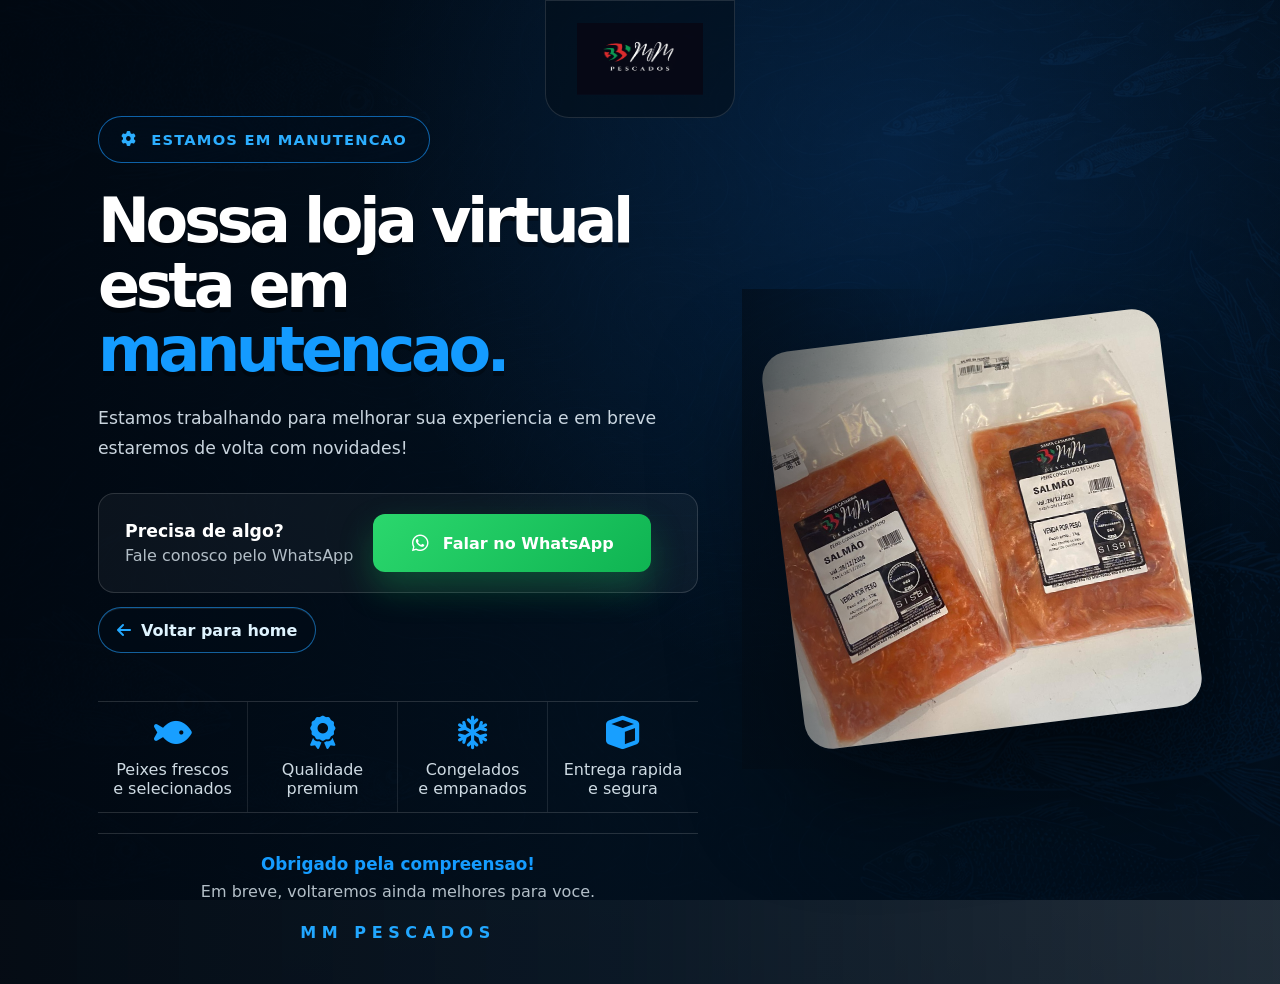
==== commit 53eac3a8: "google ads" ====
--- a/manutencao.html
+++ b/manutencao.html
@@ -1,6 +1,14 @@
 <!DOCTYPE html>
 <html lang="pt-BR">
 <head>
+  <!-- Google Tag Manager -->
+  <script>(function(w,d,s,l,i){w[l]=w[l]||[];w[l].push({'gtm.start':
+  new Date().getTime(),event:'gtm.js'});var f=d.getElementsByTagName(s)[0],
+  j=d.createElement(s),dl=l!='dataLayer'?'&l='+l:'';j.async=true;j.src=
+  'https://www.googletagmanager.com/gtm.js?id='+i+dl;f.parentNode.insertBefore(j,f);
+  })(window,document,'script','dataLayer','GTM-KS7DFMBF');</script>
+  <!-- End Google Tag Manager -->
+
   <meta charset="UTF-8" />
   <meta name="viewport" content="width=device-width, initial-scale=1.0" />
   <title>Loja em Manutencao | MM Pescados</title>
@@ -11,6 +19,11 @@
   <link rel="icon" type="image/png" sizes="32x32" href="assets/img/logo.png">
 </head>
 <body class="maintenance-page">
+  <!-- Google Tag Manager (noscript) -->
+  <noscript><iframe src="https://www.googletagmanager.com/ns.html?id=GTM-KS7DFMBF"
+  height="0" width="0" style="display:none;visibility:hidden"></iframe></noscript>
+  <!-- End Google Tag Manager (noscript) -->
+
   <main class="maintenance-shell" aria-labelledby="maintenanceTitle">
     <div class="maintenance-logo" aria-label="MM Pescados">
       <img src="assets/img/mm-logo-oficial.png" alt="MM Pescados">
--- a/styles.css
+++ b/styles.css
@@ -437,7 +437,7 @@
   position: absolute !important;
   inset: 18% -18% 10% 2% !important;
   border-radius: 34px !important;
-  background: url("./assets/FOTOS/Salmao/salmao files.jpeg") center/cover no-repeat !important;
+  background: url("./assets/FOTOS/Salmao/SALMAO4.jpeg") center/cover no-repeat !important;
   box-shadow: 0 42px 110px rgba(0, 0, 0, .56) !important;
   transform: rotate(-8deg) !important;
 }
@@ -6333,7 +6333,7 @@
   content: "";
   position: absolute;
   inset: 8% -7% 4% 4%;
-  background: url("./assets/FOTOS/Salmao/salmao files.jpeg") center/cover no-repeat;
+  background: url("./assets/FOTOS/Salmao/SALMAO4.jpeg") center/cover no-repeat;
   border-radius: 34px;
   transform: rotate(-8deg);
   box-shadow: 0 42px 110px rgba(0,0,0,.56);
@@ -6629,7 +6629,7 @@
 .maintenance-thanks span{margin:8px 0 22px!important;color:rgba(235,247,255,.76)!important;}
 .maintenance-thanks b{color:#22a7ff!important;letter-spacing:.35em!important;text-transform:uppercase!important;}
 .maintenance-visual{position:relative!important;z-index:1!important;align-self:stretch!important;min-height:680px!important;}
-.maintenance-visual::before{content:""!important;position:absolute!important;inset:18% -18% 10% 2%!important;border-radius:34px!important;background:url("./assets/FOTOS/Salmao/salmao files.jpeg") center/cover no-repeat!important;box-shadow:0 42px 110px rgba(0,0,0,.56)!important;transform:rotate(-8deg)!important;}
+.maintenance-visual::before{content:""!important;position:absolute!important;inset:18% -18% 10% 2%!important;border-radius:34px!important;background:url("./assets/FOTOS/Salmao/SALMAO4.jpeg") center/cover no-repeat!important;box-shadow:0 42px 110px rgba(0,0,0,.56)!important;transform:rotate(-8deg)!important;}
 .maintenance-visual::after{content:""!important;position:absolute!important;inset:0!important;background:linear-gradient(90deg,rgba(2,11,21,.62),transparent 42%)!important;}
 @media (max-width:1180px){.showcase-section .container{grid-template-columns:1fr!important;width:min(980px,calc(100% - 48px))!important}.showcase-section .section-header,.product-grid,.showcase-grid.product-grid,.product-pagination{grid-column:1!important}.showcase-section .section-header{max-width:680px!important;margin:0 auto 28px!important;text-align:center!important}.product-grid,.showcase-grid.product-grid{grid-template-columns:repeat(3,minmax(0,1fr))!important}.maintenance-shell{grid-template-columns:1fr!important;min-height:auto!important;padding:170px 36px 44px!important}.maintenance-content{max-width:760px!important;margin:0 auto!important;padding-top:0!important;text-align:center!important}.maintenance-visual{order:-1!important;min-height:330px!important}.maintenance-visual::before{inset:0 6% 10% 6%!important}}
 @media (max-width:720px){.showcase-section{padding:46px 0 64px!important}.showcase-section .container{width:calc(100% - 28px)!important;gap:22px!important}.product-grid,.showcase-grid.product-grid{grid-template-columns:repeat(2,minmax(0,1fr))!important;gap:12px!important}.product-card,.showcase-card.product-card{aspect-ratio:.78!important;border-radius:12px!important}.product-card .card-logo{width:58px!important;height:40px!important;top:8px!important;right:8px!important}.product-card .showcase-content{padding:0 10px 12px!important}.product-card .showcase-content span{display:none!important}.product-card .showcase-content h3{max-width:100%!important;font-size:.98rem!important}.product-card .showcase-content p{font-size:.78rem!important}.product-pagination{gap:9px!important;padding:10px!important;border-radius:18px!important;flex-wrap:wrap!important}.product-pagination__btn{width:46px!important;height:46px!important}.product-modal{padding:10px!important}.product-modal__dialog{width:calc(100vw - 20px)!important;max-height:calc(100dvh - 20px)!important;grid-template-columns:1fr!important;overflow-y:auto!important;border-radius:18px!important}.product-modal__gallery{height:min(330px,42dvh)!important;aspect-ratio:16/11!important}.product-modal__nav{width:42px!important;height:42px!important}.product-modal__content{padding:24px 18px 18px!important;gap:14px!important}.product-modal__content h3{font-size:2rem!important}.product-modal__order{min-height:56px!important}.maintenance-shell{width:100vw!important;min-height:100dvh!important;padding:108px 18px 28px!important;gap:20px!important}.maintenance-logo{width:144px!important;height:104px!important;padding:18px 22px!important}.maintenance-logo img{width:106px!important}.maintenance-visual{min-height:190px!important}.maintenance-visual::before{inset:4% -18% 0 10%!important;border-radius:22px!important}.maintenance-kicker{padding:11px 16px!important;font-size:.74rem!important}.maintenance-content h1{margin:22px 0 16px!important;font-size:clamp(2.25rem,11.5vw,3.45rem)!important;line-height:1.04!important}.maintenance-content>p{font-size:.96rem!important;line-height:1.62!important}.maintenance-whatsapp{grid-template-columns:1fr!important;justify-items:center!important;text-align:center!important;margin:24px 0 26px!important;padding:18px!important}.maintenance-whatsapp a{width:100%!important;white-space:normal!important}.maintenance-features{grid-template-columns:repeat(2,1fr)!important;margin-top:0!important}.maintenance-features div{min-height:96px!important;font-size:.86rem!important}.maintenance-features div:nth-child(2){border-right:0!important}.maintenance-thanks{margin-top:20px!important}}
@@ -8358,3 +8358,261 @@
     font-size:.96rem!important;
   }
 }
+
+/* FINAL OVERRIDE 12 - cards por pasta e botoes alinhados */
+.hero-actions,
+.contact-premium-actions{
+  display:flex!important;
+  align-items:center!important;
+  gap:14px!important;
+  flex-wrap:wrap!important;
+}
+
+.hero-actions .btn-primary,
+.hero-actions .btn-secondary,
+.contact-premium-actions .btn-primary,
+.contact-premium-actions .btn-secondary{
+  min-height:54px!important;
+  display:inline-flex!important;
+  align-items:center!important;
+  justify-content:center!important;
+  gap:10px!important;
+  padding:0 22px!important;
+  line-height:1!important;
+  white-space:nowrap!important;
+}
+
+.hero-actions .btn-primary i,
+.hero-actions .btn-secondary i,
+.contact-premium-actions .btn-primary i,
+.contact-premium-actions .btn-secondary i{
+  position:static!important;
+  width:18px!important;
+  height:18px!important;
+  min-width:18px!important;
+  display:inline-grid!important;
+  place-items:center!important;
+  margin:0!important;
+  line-height:1!important;
+  transform:none!important;
+}
+
+.hero-actions .btn-primary span,
+.hero-actions .btn-secondary span,
+.contact-premium-actions .btn-primary span,
+.contact-premium-actions .btn-secondary span{
+  position:static!important;
+  display:inline-block!important;
+  margin:0!important;
+  line-height:1!important;
+  transform:none!important;
+}
+
+.product-card__button{
+  position:relative!important;
+  border:0!important;
+  padding:0!important;
+  background:transparent!important;
+  color:inherit!important;
+  cursor:pointer!important;
+  text-align:left!important;
+  overflow:hidden!important;
+}
+
+.product-card .showcase-image::after{
+  background:linear-gradient(180deg,rgba(0,0,0,.04),rgba(0,7,16,.18) 38%,rgba(0,7,18,.95) 100%)!important;
+}
+
+.product-card .showcase-content{
+  inset:auto 0 0 0!important;
+  width:100%!important;
+  display:flex!important;
+  flex-direction:column!important;
+  align-items:flex-start!important;
+  justify-content:flex-end!important;
+  min-height:46%!important;
+  padding:20px!important;
+  background:linear-gradient(180deg,rgba(0,9,18,0),rgba(0,9,18,.72) 30%,rgba(0,9,18,.96))!important;
+}
+
+.product-card .showcase-content span{
+  display:inline-flex!important;
+  max-width:100%!important;
+  margin:0 0 7px!important;
+  color:#57c5ff!important;
+  font-size:.72rem!important;
+  font-weight:900!important;
+  letter-spacing:.08em!important;
+  text-transform:uppercase!important;
+}
+
+.product-card .showcase-content h3{
+  max-width:100%!important;
+  margin:0 0 8px!important;
+  color:#fff!important;
+  font-size:1.22rem!important;
+  line-height:1.08!important;
+  letter-spacing:0!important;
+}
+
+.product-card .showcase-content p{
+  display:-webkit-box!important;
+  max-width:100%!important;
+  margin:0!important;
+  overflow:hidden!important;
+  color:rgba(231,247,255,.84)!important;
+  font-size:.86rem!important;
+  line-height:1.35!important;
+  -webkit-line-clamp:3!important;
+  -webkit-box-orient:vertical!important;
+  text-shadow:none!important;
+}
+
+.product-card .showcase-content small{
+  display:inline-flex!important;
+  align-items:center!important;
+  justify-content:center!important;
+  min-height:32px!important;
+  margin-top:14px!important;
+  padding:0 12px!important;
+  border:1px solid rgba(87,197,255,.55)!important;
+  border-radius:999px!important;
+  color:#fff!important;
+  background:rgba(11,126,218,.32)!important;
+  font-size:.76rem!important;
+  font-weight:900!important;
+  line-height:1!important;
+}
+
+@media (max-width:1280px){
+  .product-card .showcase-content{
+    padding:18px!important;
+  }
+
+  .product-card .showcase-content h3{
+    font-size:1.1rem!important;
+  }
+
+  .product-card .showcase-content p{
+    font-size:.8rem!important;
+    -webkit-line-clamp:2!important;
+  }
+}
+
+@media (max-width:720px){
+  .hero-actions,
+  .contact-premium-actions{
+    align-items:stretch!important;
+  }
+
+  .hero-actions .btn-primary,
+  .hero-actions .btn-secondary,
+  .contact-premium-actions .btn-primary,
+  .contact-premium-actions .btn-secondary{
+    width:100%!important;
+    min-width:0!important;
+    white-space:normal!important;
+  }
+
+  .product-card .showcase-content{
+    min-height:50%!important;
+    padding:18px!important;
+  }
+
+  .product-card .showcase-content h3{
+    font-size:1.26rem!important;
+  }
+
+  .product-card .showcase-content p{
+    font-size:.88rem!important;
+    -webkit-line-clamp:3!important;
+  }
+}
+
+/* FINAL OVERRIDE 13 - botao WhatsApp do footer alinhado */
+.footer__bottom a,
+.footer__bottom a:link,
+.footer__bottom a:visited{
+  position:relative!important;
+  left:auto!important;
+  right:auto!important;
+  bottom:auto!important;
+  width:fit-content!important;
+  min-width:0!important;
+  min-height:54px!important;
+  display:inline-flex!important;
+  align-items:center!important;
+  justify-content:center!important;
+  gap:10px!important;
+  margin:0!important;
+  padding:0 28px!important;
+  border:0!important;
+  border-radius:999px!important;
+  color:#fff!important;
+  background:rgba(37,211,102,.16)!important;
+  text-align:center!important;
+  line-height:1!important;
+  white-space:nowrap!important;
+  transform:none!important;
+}
+
+.footer__bottom a::before,
+.footer__bottom a::after{
+  content:none!important;
+  display:none!important;
+}
+
+.footer__bottom a i,
+.footer__bottom a svg{
+  position:static!important;
+  left:auto!important;
+  right:auto!important;
+  top:auto!important;
+  bottom:auto!important;
+  width:18px!important;
+  height:18px!important;
+  min-width:18px!important;
+  display:inline-grid!important;
+  place-items:center!important;
+  margin:0!important;
+  padding:0!important;
+  color:#25d366!important;
+  font-size:1.08rem!important;
+  line-height:1!important;
+  transform:none!important;
+}
+
+@media (max-width:680px){
+  .footer__bottom{
+    align-items:center!important;
+    text-align:center!important;
+  }
+
+  .footer__bottom a,
+  .footer__bottom a:link,
+  .footer__bottom a:visited{
+    width:100%!important;
+    white-space:normal!important;
+  }
+}
+
+/* FINAL OVERRIDE 14 - hero com imagem estatica */
+.hero-section .hero-media,
+.hero-media{
+  width:min(420px,100%)!important;
+  max-width:420px!important;
+  height:auto!important;
+  min-height:0!important;
+  aspect-ratio:1013/1280!important;
+  justify-self:center!important;
+  background:#d9e0dc!important;
+}
+
+.hero-media img#heroImage{
+  width:100%!important;
+  height:100%!important;
+  display:block!important;
+  object-fit:contain!important;
+  object-position:center!important;
+  border-radius:inherit!important;
+}
